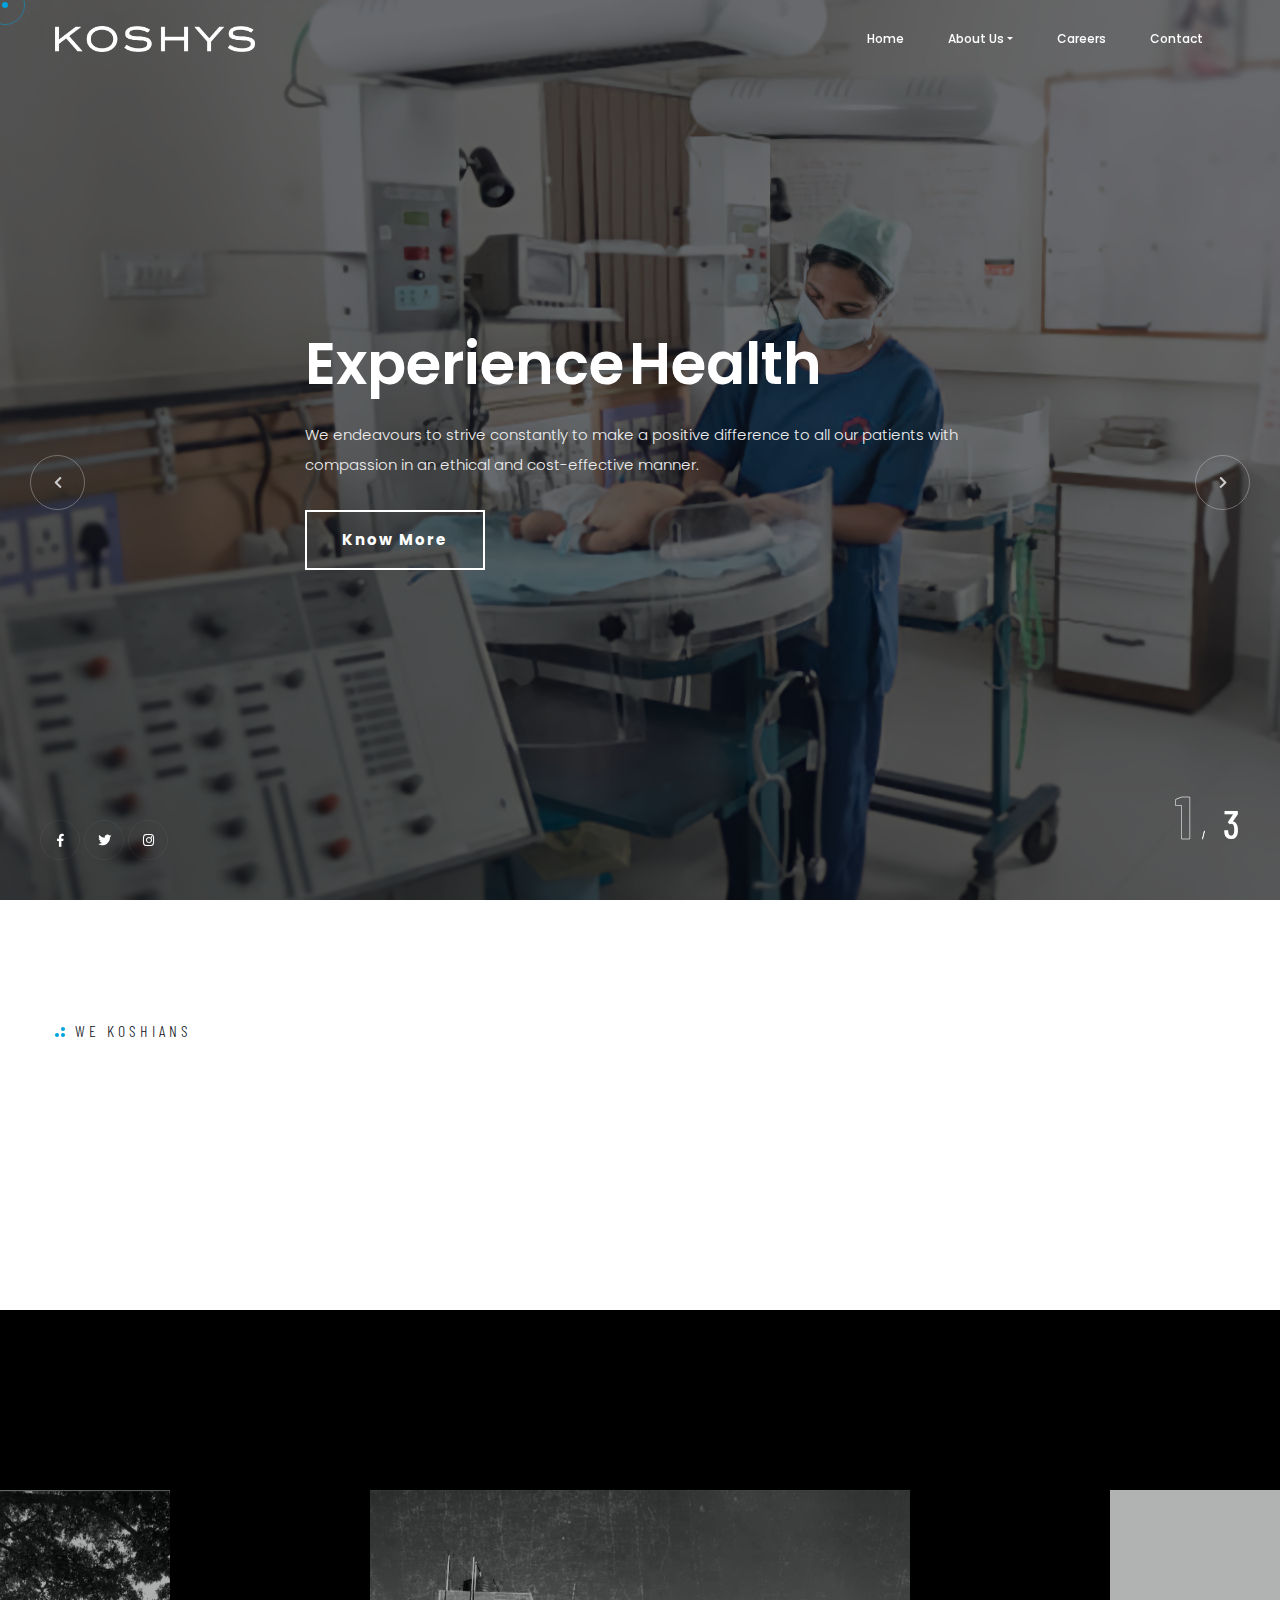
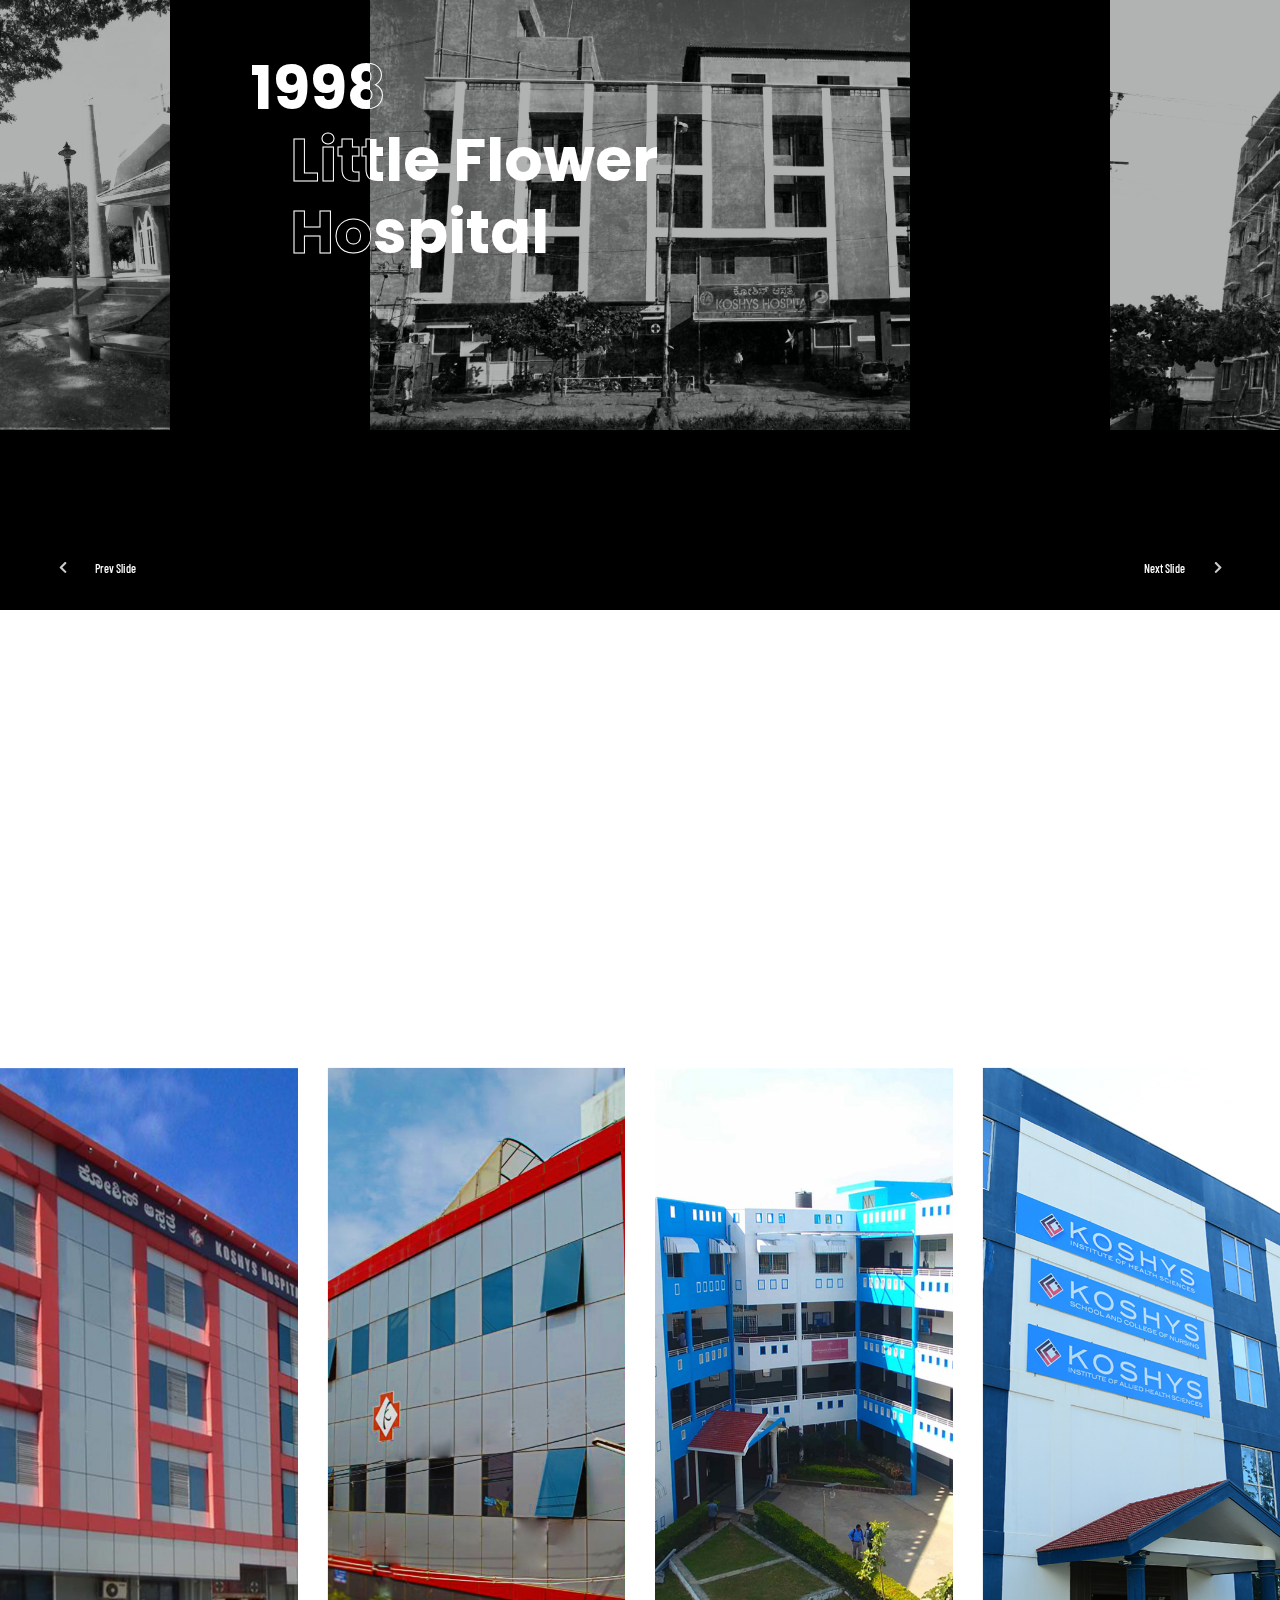
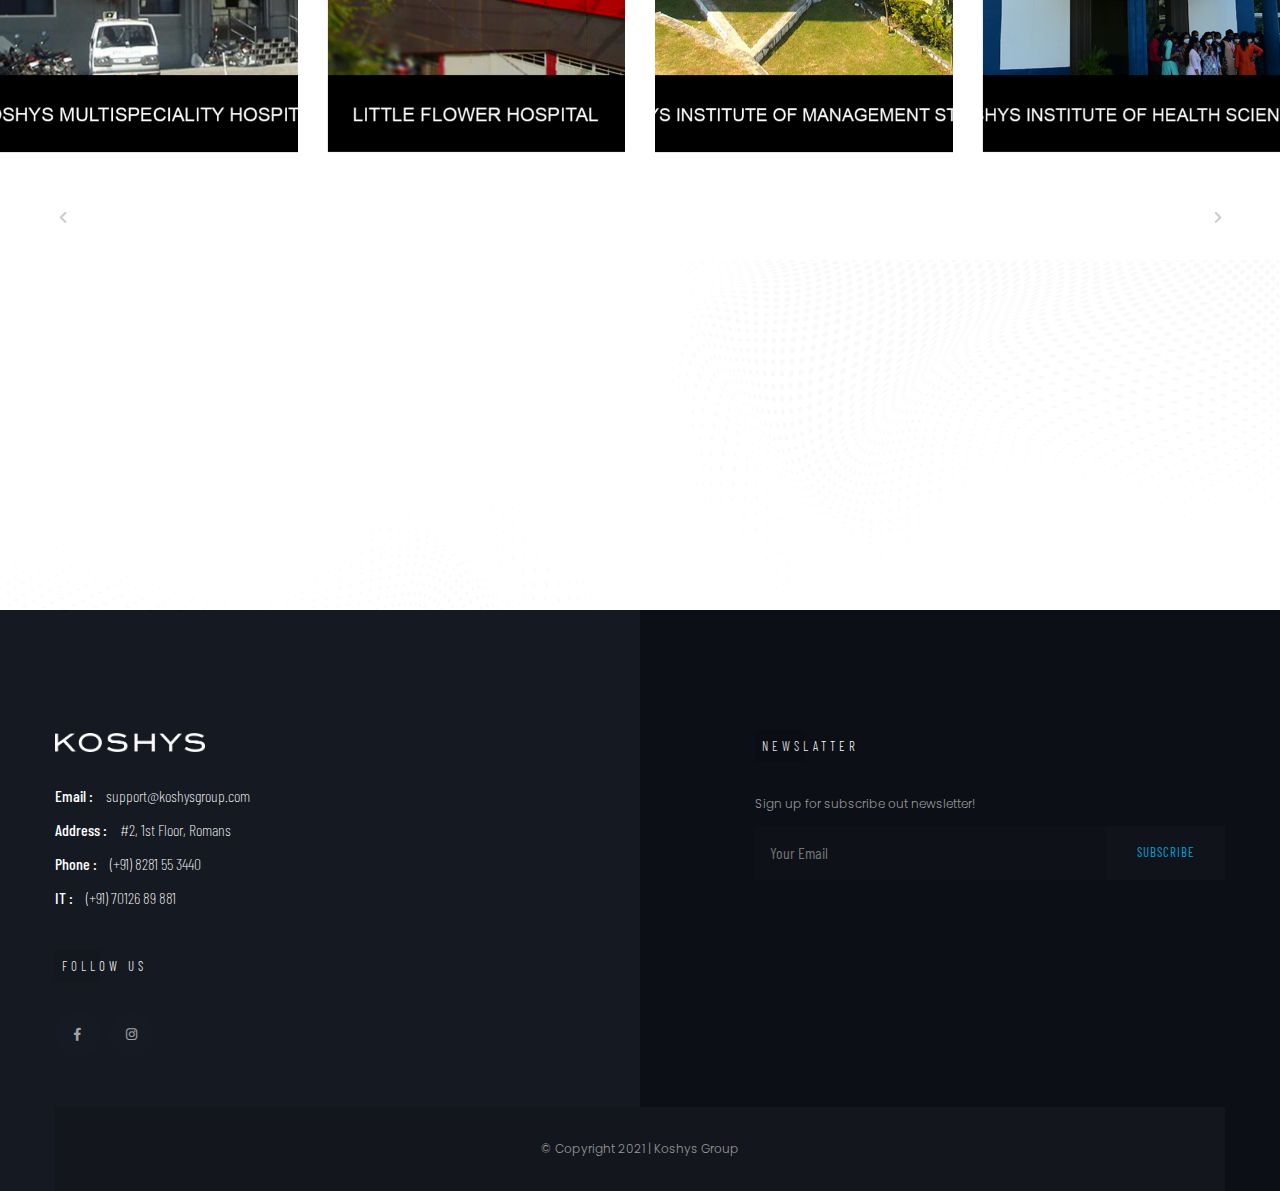
==== index.html @ 7d9fb2d0 "Kg" ====
<!DOCTYPE html>
<html lang="en">
<head>

    <!-- Metas -->
    <meta charset="utf-8">
    <meta http-equiv="X-UA-Compatible" content="IE=edge" />
    <meta name="viewport" content="width=device-width, initial-scale=1, maximum-scale=1" />
    <meta name="keywords" content="" />
    <meta name="description" content="Koshys Group" />
    <meta name="Favas" content="" />

    <!-- Title  -->
    <title>Koshys Group</title>

    <!-- Favicon -->
    <link rel="shortcut icon" href="img/favicon.ico" />

    <!-- Google Fonts -->
    <link href="https://fonts.googleapis.com/css?family=Poppins:100,200,300,400,500,600,700,800,900&amp;display=swap"
        rel="stylesheet">
    <link href="https://fonts.googleapis.com/css2?family=Barlow:wght@100;200;300;400;500;600;700;800;900&amp;display=swap"
        rel="stylesheet">
    <link href="https://fonts.googleapis.com/css?family=Playfair+Display:400,500,600,700,800,900&amp;display=swap"
        rel="stylesheet">
    <link href="https://fonts.googleapis.com/css2?family=Comfortaa:wght@300;400;500;600;700&amp;display=swap"
        rel="stylesheet">
    <link href="https://fonts.googleapis.com/css2?family=Barlow+Condensed:wght@200;300;400;500;600;700&amp;display=swap"
        rel="stylesheet">

    <!-- Plugins -->
    <link rel="stylesheet" href="css/plugins.css" />

    <!-- Core Style Css -->
    <link rel="stylesheet" href="css/style.css" />

    <!-- animation -->
    <link rel="stylesheet" href="css/animate.css" />

</head>

<body>


    <!-- ==================== Start progress-scroll-button ==================== -->

    <div class="progress-wrap cursor-pointer">
        <svg class="progress-circle svg-content" width="100%" height="100%" viewBox="-1 -1 102 102">
            <path d="M50,1 a49,49 0 0,1 0,98 a49,49 0 0,1 0,-98" />
        </svg>
    </div>

    <!-- ==================== End progress-scroll-button ==================== -->



    <!-- ==================== Start cursor ==================== -->

    <div class="mouse-cursor cursor-outer"></div>
    <div class="mouse-cursor cursor-inner"></div>

    <!-- ==================== End cursor ==================== -->



    <!-- ==================== Start Navbar ==================== -->

    <nav class="navbar change navbar-expand-lg">
        <div class="container">

            <!-- Logo -->
            <a class="logo" href="#">
                <img src="img/logo-light.png" alt="logo">
            </a>

            <button class="navbar-toggler" type="button" data-toggle="collapse" data-target="#navbarSupportedContent"
                aria-controls="navbarSupportedContent" aria-expanded="false" aria-label="Toggle navigation">
                <span class="icon-bar"><i class="fas fa-bars"></i></span>
            </button>

            <!-- navbar links -->
            <div class="collapse navbar-collapse" id="navbarSupportedContent">
                <ul class="navbar-nav ml-auto">
                    <li class="nav-item">
                        <a class="nav-link "  href="#" role="button"
                            aria-haspopup="true" aria-expanded="false">Home</a>
                    </li>
                    <li class="nav-item dropdown">
                        <a class="nav-link dropdown-toggle" data-toggle="dropdown" href="#" role="button"
                            aria-haspopup="true" aria-expanded="false">About Us</a>
                        <div class="dropdown-menu">
                            <a class="dropdown-item" href="showcase.html">Gallery</a>
                        </div>
                    </li>
                    <li class="nav-item">
                        <a class="nav-link" href="about.html">Careers</a>
                    </li>
                    <li class="nav-item">
                        <a class="nav-link" href="contact.html">Contact</a>
                    </li>
                </ul>
            </div>
        </div>
    </nav>

    <!-- ==================== End Navbar ==================== -->



    <!-- ==================== Start Slider ==================== -->

    <header class="slider slider-prlx fixed-slider text-left">
        <div class="swiper-container parallax-slider">
            <div class="swiper-wrapper">
                <div class="swiper-slide">
                    <div class="bg-img valign" data-background="img/slid/01.jpg" data-overlay-dark="6">
                        <div class="container">
                            <div class="row justify-content-center">
                                <div class="col-lg-7 col-md-9">
                                    <div class="caption center">
                                        <h1 data-splitting>Experience Health</h1>
                                        <p>We endeavours to strive constantly to make a positive difference to all our patients with 
                                            compassion in an ethical and cost-effective manner.</p>
                                        <a href="https://www.koshyshospital.com" class="btn-curve btn-lit mt-30">
                                            <span>Know More</span>
                                        </a>
                                    </div>
                                </div>
                            </div>
                        </div>
                    </div>
                </div>
                <div class="swiper-slide">
                    <div class="bg-img valign" data-background="img/slid/03.jpg" data-overlay-dark="6">
                        <div class="container">
                            <div class="row justify-content-center">
                                <div class="col-lg-7 col-md-9">
                                    <div class="caption center">
                                        <h1 data-splitting>Nurturing <br> Health Professionals</h1>
                                        <p>A reputed Health Care Institute providing the best training opportunities in Nursing 
                                            and Allied Health Sciences</p>
                                        <a href="https://www.kgi.edu.in/KIHS" class="btn-curve btn-lit mt-30">
                                            <span>Know More</span>
                                        </a>
                                    </div>
                                </div>
                            </div>
                        </div>
                    </div>
                </div>
                <div class="swiper-slide">
                    <div class="bg-img valign" data-background="img/slid/02.jpg" data-overlay-dark="6">
                        <div class="container">
                            <div class="row justify-content-center">
                                <div class="col-lg-7 col-md-9">
                                    <div class="caption center">
                                        <h1 data-splitting>Creating<br> Responsible Leaders</h1>
                                        <p>An ISO certified and NAAC accredited prestigious institution in management and commerce 
                                            education across South India.</p>
                                        <a href="https://www.kgi.edu.in/KIMS" class="btn-curve btn-lit mt-30">
                                            <span>Know More</span>
                                        </a>
                                    </div>
                                </div>
                            </div>
                        </div>
                    </div>
                </div>
            </div>

            <!-- slider setting -->
            <div class="setone setwo">
                <div class="swiper-button-next swiper-nav-ctrl next-ctrl cursor-pointer">
                    <i class="fas fa-chevron-right"></i>
                </div>
                <div class="swiper-button-prev swiper-nav-ctrl prev-ctrl cursor-pointer">
                    <i class="fas fa-chevron-left"></i>
                </div>
            </div>
            <div class="swiper-pagination top botm custom-font"></div>

            <div class="social-icon">
                <a href="#0"><i class="fab fa-facebook-f"></i></a>
                <a href="#0"><i class="fab fa-twitter"></i></a>
                <a href="#0"><i class="fab fa-instagram"></i></a>
            </div>
        </div>
    </header>

    <!-- ==================== End Slider ==================== -->



    <div class="main-content">


    <!-- ==================== Start blc-sec ==================== -->

    <section class="blc-sec section-padding pb-80">
        <div class="container">
            <div class="row">
                <div class="col-lg-7">
                    <div class="intro md-mb30">
                        <div class="sub-title">
                            <h6>We Koshians</h6>
                            <span></span>
                            <span></span>
                            <span></span>
                        </div>
                        <h2 class="extra-title wow" data-splitting>Building a community by providing best in class<br>
                            education & medical services.
                        </h2>
                    </div>
                </div>
                <div class="col-lg-5 valign">
                    <div class="full-width">
                        <p class="wow txt" data-splitting>We never leave you behind.
                            As
                            we are growing,<br>
                            we will ensure that you will be there with us.
                        </p>
                        <a href="#0" class="simple-btn custom-font mt-20 wow" data-splitting><span>Know More</span></a>
                    </div>
                </div>
            </div>
        </div>
    </section>

    <!-- ==================== End blc-sec ==================== -->


    <!-- ====================== Start Slider Section =========================-->
    <section class="slider showcase-carus" data-carousel="swiper" data-items="2" data-loop="true" data-speed="50"
        data-space="200" data-mousewheel="false" data-center="true" style="background-color:#000;">
        <div id="content-carousel-container-unq-1" class="swiper-container" data-swiper="container">
            <div class="swiper-wrapper">
                <div class="swiper-slide">
                    <div class="bg-img valign" data-background="img/milestone/1.jpg" data-overlay-dark="1">
                        <div class="caption ontop">
                            <div class="o-hidden">
                                <h1>
                                    <a href="miles/#miles">
                                        <div class="stroke">1998</div> <span>Little Flower Hospital</span>
                                    </a>
                                </h1>
                            </div>
                        </div>
                        <div class="copy-cap valign">
                            <div class="cap">
                                <h1>
                                    <a href="miles/#miles">
                                        <div class="stroke">1998</div> <span>Little Flower Hospital</span>
                                    </a>
                                </h1>
                            </div>
                        </div>
                    </div>
                </div>
                <div class="swiper-slide">
                    <div class="bg-img valign" data-background="img/milestone/2.jpg" data-overlay-dark="1">
                        <div class="caption ontop">
                            <div class="o-hidden">
                                <h1>
                                    <a href="miles/#miles">
                                        <div class="stroke">2002</div> <span>Koshys Hospital</span>
                                    </a>
                                </h1>
                            </div>
                        </div>
                        <div class="copy-cap valign">
                            <div class="cap">
                                <h1>
                                    <a href="miles/#miles">
                                        <div class="stroke">2002</div> <span>Koshys Hospital</span>
                                    </a>
                                </h1>
                            </div>
                        </div>
                    </div>
                </div>
                <div class="swiper-slide">
                    <div class="bg-img valign" data-background="img/milestone/3.jpg" data-overlay-dark="1">
                        <div class="caption ontop">
                            <div class="o-hidden">
                                <h1>
                                    <a href="miles/#miles">
                                        <div class="stroke">year</div> <span>Koshys Institute of Management Studies</span>
                                    </a>
                                </h1>
                            </div>
                        </div>
                        <div class="copy-cap valign">
                            <div class="cap">
                                <h1>
                                    <a href="miles/#miles">
                                        <div class="stroke">year</div> <span>Koshys Institute of Management Studies</span>
                                    </a>
                                </h1>
                            </div>
                        </div>
                    </div>
                </div>
                <div class="swiper-slide">
                    <div class="bg-img valign" data-background="img/milestone/4.jpg" data-overlay-dark="1">
                        <div class="caption ontop">
                            <div class="o-hidden">
                                <h1>
                                    <a href="miles/#miles">
                                        <div class="stroke">2003</div> <span>Koshys Institute of Health Sciences</span>
                                    </a>
                                </h1>
                            </div>
                        </div>
                        <div class="copy-cap valign">
                            <div class="cap">
                                <h1>
                                    <a href="miles/#miles">
                                        <div class="stroke">2003</div> <span>Koshys Institute of Health Sciences</span>
                                    </a>
                                </h1>
                            </div>
                        </div>
                    </div>
                </div>
            </div>

            <!-- slider setting -->
            <div class="txt-botm">
                <div class="swiper-button-next swiper-nav-ctrl cursor-pointer">
                    <div>
                        <span class=" custom-font">Next Slide</span>
                    </div>
                    <div><i class="fas fa-chevron-right"></i></div>
                </div>
                <div class="swiper-button-prev swiper-nav-ctrl cursor-pointer">
                    <div><i class="fas fa-chevron-left"></i></div>
                    <div>
                        <span class=" custom-font">Prev Slide</span>
                    </div>
                </div>
            </div>
        </div>
    </section>
    <!-- ====================== End Slider Section =========================-->


    <!-- ====================== Start Parallax Section =========================-->

    <section class="bg-parallax call-action section-padding">
        <div class="container">
            <div class="row">
                <div class="col-md-8 col-lg-9">
                    <div class="content sm-mb10">
                        <h6 class="wow" data-splitting>Get to Know About</h6>
                        <h2 class="wow custom-font" data-splitting>Our <b>Ventures</b></h2>
                    </div>
                </div>
            </div>
        </div>
    </section>

    <!-- ====================== End Parallax Section =========================-->

        <!-- ==================== Start works ==================== -->
        <section class="slider showcase-grid" data-carousel="swiper" data-items="4" data-loop="true" data-space="30" data-speed="500"
        data-mousewheel="false">
        <div id="content-carousel-container-unq-2" class="swiper-container" data-swiper="container">
            <div class="swiper-wrapper">
                <a href="miles/#miles" class="swiper-slide">
                    <div class="bg-img" data-background="img/ventures/KOSHYSHOSPITAL.jpeg" data-tooltip-tit="Koshys"
                        data-tooltip-sub="Multispeciality Hospital"></div>
                </a>
                <a href="miles/#miles" class="swiper-slide">
                    <div class="bg-img" data-background="img/ventures/LITTLEFLOWERHOSPITAL.jpeg" data-tooltip-tit="Little Flower Hospital"></div>
                </a>
                <a href="miles/#miles" class="swiper-slide">
                    <div class="bg-img" data-background="img/ventures/KIMS.jpg" data-tooltip-tit="Koshys"
                        data-tooltip-sub="Institute of Management Studies"></div>
                </a>
                <a href="miles/#miles" class="swiper-slide">
                    <div class="bg-img" data-background="img/ventures/KIHS.jpg" data-tooltip-tit="Koshys"
                        data-tooltip-sub="Institute of Health Sciences"></div>
                </a>
                <a href="miles/#miles" class="swiper-slide">
                    <div class="bg-img" data-background="img/ventures/KAMS.jpg" data-tooltip-tit="Koshys"
                        data-tooltip-sub="Animation & Media School"></div>
                </a>
            </div>

        </div>
        <!-- slider setting -->
        <div class="txt-botm">
            <div id="next" class="swiper-button-next swiper-nav-ctrl cursor-pointer">
                <div>
                    <span class=" custom-font">Next Slide</span>
                </div>
                <div><i class="fas fa-chevron-right"></i></div>
            </div>
            <div id="prev" class="swiper-button-prev swiper-nav-ctrl cursor-pointer">
                <div><i class="fas fa-chevron-left"></i></div>
                <div>
                    <span class=" custom-font">Prev Slide</span>
                </div>
            </div>
        </div>

    </section>
        <!-- ==================== End works ==================== -->


        <!-- ==================== Start call-to-action ==================== -->

        <section class="call-action section-padding bg-img" data-background="img/pattern.png">
            <div class="container">
                <div class="row">
                    <div class="col-md-8 col-lg-9">
                        <div class="content sm-mb30">
                            <h6 class="wow" data-splitting>Let’s Talk</h6>
                            <h2 class="wow custom-font" data-splitting>Get in touch <b>with us</b>.</h2>
                        </div>
                    </div>

                    <div class="col-md-4 col-lg-3 valign">
                        <a href="contact.html" class="btn-curve btn-blc wow fadeInUp" data-wow-delay=".5s"><span>Contact Us</span></a>
                    </div>

                </div>
            </div>
        </section>

        <!-- ==================== End call-to-action ==================== -->



        <!-- ==================== Start Footer ==================== -->

        <footer class="footer-half sub-bg section-padding pb-0">
            <div class="container">
                <div class="row">
                    <div class="col-lg-5">
                        <div class="cont">
                            <div class="logo">
                                <a href="#0">
                                    <img src="img/logo-light.png" alt="">
                                </a>
                            </div>
                            <div class="con-info custom-font">
                                <ul>
                                    <li><span>Email : </span> support@koshysgroup.com</li>
                                    <li><span>Address : </span> #2, 1st Floor, Romans
                                    </li>
                                    <li><span>Phone : </span> (+91) 8281 55 3440</li>
                                    <li><span>IT : </span> (+91) 70126 89 881</li>
                                </ul>
                            </div>
                            <div class="social-icon">
                                <h6 class="custom-font stit simple-btn">Follow Us</h6>
                                <div class="social">
                                    <a href="#0" class="icon">
                                        <i class="fab fa-facebook-f"></i>
                                    </a>
                                    <a href="#0" class="icon">
                                        <i class="fab fa-instagram"></i>
                                    </a>             
                                </div>
                            </div>
                        </div>
                    </div>
                    <div class="col-lg-5 offset-lg-2">
                        <div class="subscribe mb-50">
                            <h6 class="custom-font stit simple-btn">Newslatter</h6>
                            <p>Sign up for subscribe out newsletter!</p>
                            <form>
                                <div class="form-group custom-font">
                                    <input type="email" name="subscribe" placeholder="Your Email">
                                    <button class="cursor-pointer">Subscribe</button>
                                </div>
                            </form>
                        </div>
                        <div class="insta">
                            
                        </div>
                    </div>
                </div>
                <div class="copyrights text-center">
                    <p>© Copyright 2021 | Koshys Group</p>
                </div>
            </div>
        </footer>

        <!-- ==================== End Footer ==================== -->


    </div>



    <!-- jQuery -->
    <script src="js/jquery-3.0.0.min.js"></script>
    <script src="js/jquery-migrate-3.0.0.min.js"></script>

    <!-- plugins -->
    <script src="js/plugins.js"></script>

    <!-- page scroll -->
    <script type="text/javascript" src="js/page-scroll.js"></script>
    <script type="text/javascript" src="js/smooth-scroll.js"></script>

    <!-- custom scripts -->
    <script src="js/scripts.js"></script>

</body>

</html>
---- css/plugins.css ----
/*-----------------------------------------------------------------------------------

	Theme Name: avo
	Theme URI: http://
	Description: 
	Author: Favas
	Version: 1.0

-----------------------------------------------------------------------------------*/

/* ----------------------------------------------------------------
			[ All Css Plugins & Helper Classes File ]
-----------------------------------------------------------------*/

/* == bootstrap == */
@import url("plugins/bootstrap.min.css");

/* == animate css == */
@import url("plugins/animate.css");

/* == ionicons icon font == */
@import url("plugins/ionicons.min.css");

/* == pe-icon-7-stroke == */
@import url("plugins/pe-icon-7-stroke.css");

/* == fontawesome icon font == */
@import url("plugins/fontawesome-all.min.css");

/* == justifiedGallery.min == */
@import url("plugins/justifiedGallery.min.css");

/* == YouTubePopUp == */
@import url("plugins/YouTubePopUp.css");

/* == slick carousel == */
@import url("plugins/slick.css");
@import url("plugins/slick-theme.css");

/* == swiper.min font == */
@import url("plugins/swiper.min.css");
---- css/style.css ----
/*-----------------------------------------------------------------------------------

    Theme Name: Heyyo
    Author: Mohammed Favas
    Version: 1.0

-----------------------------------------------------------------------------------*/
/* ----------------------------------------------------------------

== Table Of Content

    |--- BASE

        |- typography
        |- helper classes

    |--- SHORTCODES

        |- extra
        |- overlay
        |- section-heading
        |- buttons
        |- navbar
        |- sliders
        |- intro
        |- feature-box
        |- clients
        |- counter
        |- portfolio
        |- process
        |- progress-bar
        |- tabs
        |- team
        |- testimonials
        |- blog
        |- contact-form
        |- footers

    |--- BASE

        |- responsive
	


---------------------------------------------------------------- */
/* ====================== [ Start Typography  ] ====================== */
* {
  margin: 0;
  padding: 0;
  -webkit-box-sizing: border-box;
  box-sizing: border-box;
  outline: none;
  list-style: none; }

body {
  color: #0c0f16;
  line-height: 1.5;
  font-weight: 400;
  overflow-x: hidden !important;
  font-family: 'Poppins', sans-serif; }
  body.bd-dark {
    color: #fff;
    background: #0c0f16; }

img {
  width: 100%;
  height: auto; }

span, a, a:hover {
  display: inline-block;
  color: inherit; }

h1 {
  font-size: 55px; }

h2 {
  font-size: 40px; }

h3 {
  font-size: 35px; }

h4 {
  font-size: 30px; }

h5 {
  font-size: 25px; }

h6 {
  font-size: 18px; }

h1, h2, h3, h4, h5, h6 {
  margin: 0;
  line-height: 1.4;
  font-weight: 600; }

p {
  color: #777;
  font-size: 15px;
  font-weight: 300;
  line-height: 2;
  margin: 0; }

a, span {
  display: inline-block; }
  a:hover, span:hover {
    text-decoration: none; }

.container {
  max-width: 1200px; }

.custom-font {
  font-family: 'Barlow Condensed', sans-serif; }

/* ====================== [ End Typography  ] ====================== */
/* ====================== [ Start Helper Classes  ] ====================== */
.o-hidden {
  overflow: hidden; }

.position-re {
  position: relative; }

.ontop {
  position: relative;
  z-index: 7; }

.full-over {
  position: absolute !important;
  top: 0;
  left: 0;
  height: 100%;
  width: 100%; }

.full-width {
  width: 100% !important; }

.main-color {
  color: #00a3dd !important; }

.bg-gray {
  background-color: #f8f4f3; }
  .bg-gray .primery-shadow {
    -webkit-box-shadow: 0px 4px 30px -4px rgba(0, 0, 0, 0.2);
    box-shadow: 0px 4px 30px -4px rgba(0, 0, 0, 0.2); }

.bg-dark {
  background-color: #141414 !important; }
  .bg-dark .primery-shadow {
    -webkit-box-shadow: 0px 4px 40px -4px rgba(255, 255, 255, 0.2);
    box-shadow: 0px 4px 40px -4px rgba(255, 255, 255, 0.2); }

.bg-color {
  background-color: #00a3dd !important; }
  .bg-color .primery-shadow {
    -webkit-box-shadow: 0px 4px 40px -4px rgba(255, 255, 255, 0.2);
    box-shadow: 0px 4px 40px -4px rgba(255, 255, 255, 0.2); }

.sub-bg {
  background: #f7f7f7 !important; }

.bg-img {
  background-size: cover;
  background-repeat: no-repeat; }

.bg-center {
  background-position: center center; }

.bg-fixed {
  background-attachment: fixed; }

.bg-repeat {
  background-size: auto;
  background-repeat: repeat; }

.section-padding {
  padding: 120px 40px; }

.section-ptb {
  padding: 80px 0; }

.cmd-padding {
  padding: 0 10px; }

.csm-padding {
  padding: 0 5px; }

.head-pt {
  padding: 80px 0 0; }

.head-pb {
  padding: 0 0 80px; }

.rounded {
  border-radius: 5px; }

.circle {
  border-radius: 50%; }

.unlist {
  list-style: none; }

.undecro:hover {
  text-decoration: none; }

.inline {
  display: inline-block; }

.valign {
  display: -webkit-box;
  display: -ms-flexbox;
  display: flex;
  -webkit-box-align: center;
  -ms-flex-align: center;
  align-items: center; }

.primery-shadow {
  -webkit-box-shadow: 0px 8px 30px -4px rgba(0, 0, 0, 0.1);
  box-shadow: 0px 8px 30px -4px rgba(0, 0, 0, 0.1); }

.padding5 {
  padding-right: 5%;
  padding-left: 5%; }

/*-------------------------------------------------------
					 text color
-------------------------------------------------------*/
.text-white {
  color: #FFF; }

.text-black {
  color: #000; }

.text-extra-light-gray {
  color: #b7b7b7; }

/*-------------------------------------------------------
					font-weight
-------------------------------------------------------*/
.fw-100 {
  font-weight: 100 !important; }

.fw-200 {
  font-weight: 200 !important; }

.fw-300 {
  font-weight: 300 !important; }

.fw-400 {
  font-weight: 400 !important; }

.fw-500 {
  font-weight: 500 !important; }

.fw-600 {
  font-weight: 600 !important; }

.fw-700 {
  font-weight: 700 !important; }

.fw-800 {
  font-weight: 800 !important; }

.fw-900 {
  font-weight: 900 !important; }

/*-------------------------------------------------------
					 font-size
-------------------------------------------------------*/
.fz-10 {
  font-size: 10px !important; }

.fz-12 {
  font-size: 12px !important; }

.fz-14 {
  font-size: 14px !important; }

.fz-15 {
  font-size: 15px !important; }

.fz-16 {
  font-size: 16px !important; }

.fz-18 {
  font-size: 18px !important; }

.fz-20 {
  font-size: 20px !important; }

.fz-22 {
  font-size: 22px !important; }

.fz-25 {
  font-size: 25px !important; }

.fz-30 {
  font-size: 30px !important; }

.fz-40 {
  font-size: 40px !important; }

.fz-50 {
  font-size: 50px !important; }

/*-------------------------------------------------------
					line-height
-------------------------------------------------------*/
.line-height-10 {
  line-height: 10px; }

.line-height-13 {
  line-height: 13px; }

.line-height-18 {
  line-height: 18px; }

.line-height-20 {
  line-height: 20px; }

.line-height-24 {
  line-height: 24px; }

.line-height-22 {
  line-height: 22px; }

.line-height-26 {
  line-height: 26px; }

.line-height-28 {
  line-height: 28px; }

.line-height-30 {
  line-height: 30px; }

.line-height-35 {
  line-height: 35px; }

.line-height-40 {
  line-height: 40px; }

.line-height-45 {
  line-height: 45px; }

.line-height-50 {
  line-height: 50px; }

.line-height-55 {
  line-height: 55px; }

.line-height-60 {
  line-height: 60px; }

.line-height-65 {
  line-height: 65px; }

.line-height-70 {
  line-height: 70px; }

.line-height-75 {
  line-height: 75px; }

.line-height-80 {
  line-height: 80px; }

.line-height-85 {
  line-height: 85px; }

.line-height-90 {
  line-height: 90px; }

.line-height-95 {
  line-height: 95px; }

.line-height-100 {
  line-height: 100px; }

.line-height-110 {
  line-height: 110px; }

.line-height-120 {
  line-height: 120px; }

/*-------------------------------------------------------
					text-transform
-------------------------------------------------------*/
.text-u {
  text-transform: uppercase !important; }

.text-l {
  text-transform: lowercase !important; }

.text-c {
  text-transform: capitalize !important; }

.text-non {
  text-transform: none !important; }

.text-i {
  font-style: italic; }

/*-------------------------------------------------------
					 letter-spacing
-------------------------------------------------------*/
.ls0 {
  letter-spacing: 0px !important; }

.ls1 {
  letter-spacing: 1px !important; }

.ls2 {
  letter-spacing: 2px !important; }

.ls3 {
  letter-spacing: 3px !important; }

.ls4 {
  letter-spacing: 4px !important; }

.ls5 {
  letter-spacing: 5px !important; }

.ls10 {
  letter-spacing: 10px !important; }

/*-------------------------------------------------------
			 margin-top  (0/100) +5
-------------------------------------------------------*/
.mt-0 {
  margin-top: 0 !important; }

.mt-5 {
  margin-top: 5px !important; }

.mt-10 {
  margin-top: 10px !important; }

.mt-15 {
  margin-top: 15px !important; }

.mt-20 {
  margin-top: 20px !important; }

.mt-25 {
  margin-top: 25px !important; }

.mt-30 {
  margin-top: 30px !important; }

.mt-35 {
  margin-top: 35px !important; }

.mt-40 {
  margin-top: 40px !important; }

.mt-45 {
  margin-top: 45px !important; }

.mt-50 {
  margin-top: 50px !important; }

.mt-55 {
  margin-top: 55px !important; }

.mt-60 {
  margin-top: 60px !important; }

.mt-62 {
  margin-top: 62px !important; }

.mt-65 {
  margin-top: 65px !important; }

.mt-70 {
  margin-top: 70px !important; }

.mt-75 {
  margin-top: 75px !important; }

.mt-80 {
  margin-top: 80px !important; }

.mt-85 {
  margin-top: 85px !important; }

.mt-90 {
  margin-top: 90px !important; }

.mt-95 {
  margin-top: 95px !important; }

.mt-100 {
  margin-top: 100px !important; }

/*-------------------------------------------------------
			 margin-bottom  (0/100) +5
-------------------------------------------------------*/
.mb-0 {
  margin-bottom: 0 !important; }

.mb-5 {
  margin-bottom: 5px !important; }

.mb-10 {
  margin-bottom: 10px !important; }

.mb-15 {
  margin-bottom: 15px !important; }

.mb-20 {
  margin-bottom: 20px !important; }

.mb-25 {
  margin-bottom: 25px !important; }

.mb-30 {
  margin-bottom: 30px !important; }

.mb-35 {
  margin-bottom: 35px !important; }

.mb-40 {
  margin-bottom: 40px !important; }

.mb-45 {
  margin-bottom: 45px !important; }

.mb-50 {
  margin-bottom: 50px !important; }

.mb-55 {
  margin-bottom: 55px !important; }

.mb-60 {
  margin-bottom: 60px !important; }

.mb-62 {
  margin-bottom: 62px !important; }

.mb-65 {
  margin-bottom: 65px !important; }

.mb-70 {
  margin-bottom: 70px !important; }

.mb-75 {
  margin-bottom: 75px !important; }

.mb-80 {
  margin-bottom: 80px !important; }

.mb-85 {
  margin-bottom: 85px !important; }

.mb-90 {
  margin-bottom: 90px !important; }

.mb-95 {
  margin-bottom: 95px !important; }

.mb-100 {
  margin-bottom: 100px !important; }

/*-------------------------------------------------------
			padding-top  (0/100) +5
-------------------------------------------------------*/
.pt-0 {
  padding-top: 0 !important; }

.pt-5 {
  padding-top: 5px !important; }

.pt-10 {
  padding-top: 10px !important; }

.pt-15 {
  padding-top: 15px !important; }

.pt-20 {
  padding-top: 20px !important; }

.pt-25 {
  padding-top: 25px !important; }

.pt-30 {
  padding-top: 30px !important; }

.pt-35 {
  padding-top: 35px !important; }

.pt-40 {
  padding-top: 40px !important; }

.pt-45 {
  padding-top: 45px !important; }

.pt-50 {
  padding-top: 50px !important; }

.pt-55 {
  padding-top: 55px !important; }

.pt-60 {
  padding-top: 60px !important; }

.pt-65 {
  padding-top: 65px !important; }

.pt-70 {
  padding-top: 70px !important; }

.pt-75 {
  padding-top: 75px !important; }

.pt-80 {
  padding-top: 80px !important; }

.pt-85 {
  padding-top: 85px !important; }

.pt-90 {
  padding-top: 90px !important; }

.pt-95 {
  padding-top: 95px !important; }

.pt-100 {
  padding-top: 100px !important; }

/*-------------------------------------------------------
		 padding-bottom  (0/100) +5
-------------------------------------------------------*/
.pb-0 {
  padding-bottom: 0 !important; }

.pb-5 {
  padding-bottom: 5px !important; }

.pb-10 {
  padding-bottom: 10px !important; }

.pb-15 {
  padding-bottom: 15px !important; }

.pb-20 {
  padding-bottom: 20px !important; }

.pb-25 {
  padding-bottom: 25px !important; }

.pb-30 {
  padding-bottom: 30px !important; }

.pb-35 {
  padding-bottom: 35px !important; }

.pb-40 {
  padding-bottom: 40px !important; }

.pb-45 {
  padding-bottom: 45px !important; }

.pb-50 {
  padding-bottom: 50px !important; }

.pb-55 {
  padding-bottom: 55px !important; }

.pb-60 {
  padding-bottom: 60px !important; }

.pb-65 {
  padding-bottom: 65px !important; }

.pb-70 {
  padding-bottom: 70px !important; }

.pb-75 {
  padding-bottom: 75px !important; }

.pb-80 {
  padding-bottom: 80px !important; }

.pb-85 {
  padding-bottom: 85px !important; }

.pb-90 {
  padding-bottom: 90px !important; }

.pb-95 {
  padding-bottom: 95px !important; }

.pb-100 {
  padding-bottom: 100px !important; }

.no-padding {
  padding: 0 !important; }

/* ====================== [ End Helper Classes  ] ====================== */
/* ====================== [ Start Preloader ] ====================== */
.pace {
  pointer-events: none;
  -webkit-user-select: none;
  -moz-user-select: none;
  -ms-user-select: none;
  user-select: none;
  z-index: 99999999999999;
  position: fixed;
  margin: auto;
  top: 0;
  left: 0;
  right: 0;
  bottom: 0;
  width: 400px;
  border: 0px;
  height: 1px;
  overflow: hidden;
  background: rgba(255, 255, 255, 0.05);
  -webkit-transition: all 1s;
  -o-transition: all 1s;
  transition: all 1s; }
  .pace .pace-progress {
    -webkit-transform: translate3d(0, 0, 0);
    transform: translate3d(0, 0, 0);
    max-width: 300px;
    position: fixed;
    z-index: 99999999999999;
    display: block;
    position: absolute;
    top: 0;
    right: 100%;
    height: 100%;
    width: 100%;
    background: #00a3dd; }

.pace.pace-inactive {
  width: 100vw;
  opacity: 0; }
  .pace.pace-inactive .pace-progress {
    max-width: 100vw; }

/* ====================== [ Start Text Animation & Images ] ====================== */
.splitting.animated .char {
  -webkit-animation: fadeInUp 0.4s cubic-bezier(0.3, 0, 0.7, 1) both;
  animation: fadeInUp 0.4s cubic-bezier(0.3, 0, 0.7, 1) both;
  -webkit-animation-delay: calc(30ms * var(--char-index));
  animation-delay: calc(30ms * var(--char-index)); }

.splitting .whitespace {
  width: 5px; }

@-webkit-keyframes fadeInUp {
  0% {
    opacity: 0;
    -webkit-transform: translateY(20px);
    transform: translateY(20px); }
  100% {
    opacity: 1;
    -webkit-transform: translateY(0);
    transform: translateY(0); } }

@keyframes fadeInUp {
  0% {
    opacity: 0;
    -webkit-transform: translateY(20px);
    transform: translateY(20px); }
  100% {
    opacity: 1;
    -webkit-transform: translateY(0);
    transform: translateY(0); } }

.splitting.txt.animated .char {
  -webkit-animation: fadeIn 0.3s cubic-bezier(0.3, 0, 0.7, 1) both;
  animation: fadeIn 0.3s cubic-bezier(0.3, 0, 0.7, 1) both;
  -webkit-animation-delay: calc(10ms * var(--char-index));
  animation-delay: calc(10ms * var(--char-index)); }

.splitting.txt .whitespace {
  width: 5px; }

@-webkit-keyframes fadeIn {
  0% {
    opacity: 0; }
  100% {
    opacity: 1; } }

@keyframes fadeIn {
  0% {
    opacity: 0; }
  100% {
    opacity: 1; } }

.imago {
  -webkit-clip-path: polygon(0 0, 100% 0, 100% 0, 0 0);
  clip-path: polygon(0 0, 100% 0, 100% 0, 0 0);
  -webkit-transition: all .8s;
  -o-transition: all .8s;
  transition: all .8s;
  -webkit-transition-delay: .3s;
  -o-transition-delay: .3s;
  transition-delay: .3s; }
  .imago.animated {
    -webkit-clip-path: polygon(0 0, 100% 0, 100% 100%, 0 100%);
    clip-path: polygon(0 0, 100% 0, 100% 100%, 0 100%); }

/* ====================== [ End Text Animation & Images ] ====================== */
/* ====================== [ Start Cursor Style ] ====================== */
body {
  cursor: none; }

.mouse-cursor {
  position: fixed;
  left: 0;
  top: 0;
  pointer-events: none;
  border-radius: 50%;
  -webkit-transform: translateZ(0);
  transform: translateZ(0);
  visibility: hidden; }

.cursor-inner {
  margin-left: 2px;
  margin-top: 2px;
  width: 6px;
  height: 6px;
  z-index: 10000001;
  background-color: #00a3dd;
  -webkit-transition: width .3s ease-in-out,
 height .3s ease-in-out,
 margin .3s ease-in-out,
 opacity .3s ease-in-out;
  -o-transition: width .3s ease-in-out,
 height .3s ease-in-out,
 margin .3s ease-in-out,
 opacity .3s ease-in-out;
  transition: width .3s ease-in-out,
 height .3s ease-in-out,
 margin .3s ease-in-out,
 opacity .3s ease-in-out; }

.cursor-inner.cursor-hover {
  margin-left: -40px;
  margin-top: -40px;
  width: 80px;
  height: 80px;
  background-color: #00a3dd;
  opacity: .3; }

.cursor-outer {
  margin-left: -15px;
  margin-top: -15px;
  width: 40px;
  height: 40px;
  border: 1px solid #00a3dd;
  -webkit-box-sizing: border-box;
  box-sizing: border-box;
  z-index: 10000000;
  opacity: .5;
  -webkit-transition: all .08s ease-out;
  -o-transition: all .08s ease-out;
  transition: all .08s ease-out; }
  .cursor-outer.cursor-hover {
    opacity: 0; }

/* ====================== [ End Cursor Style ] ====================== */
/* ====================== [ Start progress-wrap ] ====================== */
.progress-wrap {
  position: fixed;
  bottom: 30px;
  right: 30px;
  height: 44px;
  width: 44px;
  cursor: pointer;
  display: block;
  border-radius: 50px;
  z-index: 100;
  opacity: 0;
  visibility: hidden;
  -webkit-transform: translateY(20px);
  -ms-transform: translateY(20px);
  transform: translateY(20px);
  -webkit-transition: all 400ms linear;
  -o-transition: all 400ms linear;
  transition: all 400ms linear; }

.progress-wrap.active-progress {
  opacity: 0;
  visibility: visible;
  -webkit-transform: translateY(0);
  -ms-transform: translateY(0);
  transform: translateY(0); }

.progress-wrap::after {
  position: absolute;
  font-family: 'Font Awesome 5 Free';
  content: '\f077';
  text-align: center;
  line-height: 44px;
  font-size: 13px;
  font-weight: 900;
  color: #00a3dd;
  left: 0;
  top: 0;
  height: 44px;
  width: 44px;
  cursor: pointer;
  display: block;
  z-index: 0;
  -webkit-transition: all 400ms linear;
  -o-transition: all 400ms linear;
  transition: all 400ms linear; }

.progress-wrap svg path {
  fill: none; }

.progress-wrap svg.progress-circle path {
  stroke: #00a3dd;
  stroke-width: 4;
  -webkit-box-sizing: border-box;
  box-sizing: border-box;
  -webkit-transition: all 400ms linear;
  -o-transition: all 400ms linear;
  transition: all 400ms linear; }

/* ====================== [ End progress-wrap ] ====================== */
/* ====================== [ Start Overlay ] ====================== */
[data-overlay-dark],
[data-overlay-light] {
  position: relative; }

[data-overlay-dark] .container,
[data-overlay-light] .container {
  position: relative;
  z-index: 2; }

[data-overlay-dark]:before,
[data-overlay-light]:before {
  content: '';
  position: absolute;
  width: 100%;
  height: 100%;
  top: 0;
  left: 0;
  z-index: 1; }

[data-overlay-dark]:before {
  background: #02050b; }

[data-overlay-light]:before {
  background: #fff; }

[data-overlay-dark] h1,
[data-overlay-dark] h2,
[data-overlay-dark] h3,
[data-overlay-dark] h4,
[data-overlay-dark] h5,
[data-overlay-dark] h6,
[data-overlay-dark] span,
.bg-dark h1,
.bg-dark h2,
.bg-dark h3,
.bg-dark h4,
.bg-dark h5,
.bg-dark h6,
.bg-dark span,
.bg-color h1,
.bg-color h2,
.bg-color h3,
.bg-color h4,
.bg-color h5,
.bg-color h6,
.bg-color span {
  color: #fff; }

[data-overlay-dark] p,
.bg-dark p,
.bg-color p {
  color: #dad6d6; }

[data-overlay-dark="0"]:before,
[data-overlay-light="0"]:before {
  opacity: 0; }

[data-overlay-dark="1"]:before,
[data-overlay-light="1"]:before {
  opacity: .1; }

[data-overlay-dark="2"]:before,
[data-overlay-light="2"]:before {
  opacity: .2; }

[data-overlay-dark="3"]:before,
[data-overlay-light="3"]:before {
  opacity: .3; }

[data-overlay-dark="4"]:before,
[data-overlay-light="4"]:before {
  opacity: .4; }

[data-overlay-dark="5"]:before,
[data-overlay-light="5"]:before {
  opacity: .5; }

[data-overlay-dark="6"]:before,
[data-overlay-light="6"]:before {
  opacity: .6; }

[data-overlay-dark="7"]:before,
[data-overlay-light="7"]:before {
  opacity: .7; }

[data-overlay-dark="8"]:before,
[data-overlay-light="8"]:before {
  opacity: .8; }

[data-overlay-dark="9"]:before,
[data-overlay-light="9"]:before,
[data-overlay-color="9"]:before {
  opacity: .9; }

[data-overlay-dark="10"]:before,
[data-overlay-light="10"]:before {
  opacity: 1; }

/* ====================== [ End Overlay ] ====================== */
/* ====================== [ Start Heading ] ====================== */
.sec-head {
  position: relative;
  margin: 0 auto 80px; }
  .sec-head h6 {
    color: #00a3dd;
    font-weight: 300;
    font-size: 17px;
    text-transform: uppercase;
    letter-spacing: 14px;
    margin-bottom: 5px; }
  .sec-head h3 {
    font-size: 80px;
    font-weight: 700;
    text-transform: uppercase;
    letter-spacing: 4px;
    text-shadow: 0 8px rgba(0, 0, 0, 0.05); }
  .sec-head .tbg {
    position: absolute;
    bottom: 0;
    left: 0;
    width: 100%;
    text-align: center;
    font-size: 10vw;
    font-weight: 700;
    color: transparent;
    -webkit-text-stroke: 1px rgba(0, 0, 0, 0.2);
    opacity: .3; }
  .sec-head.tr-head {
    text-align: right;
    margin-bottom: 0; }
    .sec-head.tr-head .tbg {
      text-align: left; }

.sub-title {
  position: relative;
  padding-left: 20px;
  margin-bottom: 20px; }
  .sub-title h6 {
    font-family: 'Barlow Condensed', sans-serif;
    font-weight: 300;
    font-size: 16px;
    text-transform: uppercase;
    letter-spacing: 4px; }
  .sub-title span {
    width: 4px;
    height: 4px;
    border-radius: 50%;
    background: #00a3dd;
    position: absolute;
    left: 6px;
    bottom: 5px; }
    .sub-title span:first-of-type {
      bottom: 11px; }
    .sub-title span:last-of-type {
      left: 0px; }

.main-title {
  font-weight: 600;
  line-height: 1.5;
  margin-bottom: 15px; }

.extra-title {
  font-weight: 700; }

.sm-title {
  font-size: 14px;
  font-weight: 600;
  letter-spacing: 1px;
  text-transform: uppercase; }

.smore {
  position: relative;
  font-size: 20px;
  font-weight: 300;
  letter-spacing: 2px;
  text-transform: uppercase;
  display: inline-block;
  padding: 5px; }
  .smore:after {
    content: '';
    width: 45%;
    height: 100%;
    background: rgba(255, 255, 255, 0.03);
    position: absolute;
    left: 0;
    top: 0; }
  .smore i {
    margin-left: 10px; }

/* ====================== [ End Heading ] ====================== */
/* ====================== [  Start Button Style ] ====================== */
.btn-curve {
  background: transparent;
  padding: 12px 35px;
  border: 0px solid #1e1e1e00;
  position: relative;
  overflow: hidden;
  cursor: pointer; }
  .btn-curve:focus {
    outline: none; }
  .btn-curve:hover {
    outline: none; }
    .btn-curve:hover:after {
      bottom: -30px;
      -webkit-transform: rotate(0deg);
      -ms-transform: rotate(0deg);
      transform: rotate(0deg); }
    .btn-curve:hover span {
      color: #fff; }
  .btn-curve:after {
    content: '';
    position: absolute;
    top: -30px;
    left: -30px;
    right: -30px;
    bottom: 130%;
    background: #1e1e1e;
    -webkit-transform: rotate(-5deg);
    -ms-transform: rotate(-5deg);
    transform: rotate(-5deg);
    -webkit-transition: all .8s;
    -o-transition: all .8s;
    transition: all .8s; }
  .btn-curve span {
    font-size: 13px;
    font-weight: 500;
    text-transform: uppercase;
    letter-spacing: 2px;
    position: relative;
    z-index: 2;
    -webkit-transition: all .8s;
    -o-transition: all .8s;
    transition: all .8s; }
  .btn-curve.btn-lit {
    border-color: #fff;
    color: #fff; }
    .btn-curve.btn-lit:hover span {
      color: #00a3dd; }
    .btn-curve.btn-lit:after {
      background: #fff; }
  .btn-curve.btn-blc {
    background: #1e1e1e; }
    .btn-curve.btn-blc:after {
      background: #fff; }
    .btn-curve.btn-blc span {
      color: #fff; }
    .btn-curve.btn-blc:hover span {
      color: #1e1e1e; }
  .btn-curve.btn-color {
    background: #00a3dd;
    border-color: #00a3dd; }
    .btn-curve.btn-color:after {
      background: #fff; }
    .btn-curve.btn-color span {
      color: #0c0f16; }
    .btn-curve.btn-color:hover span {
      color: #00a3dd; }
  .btn-curve.btn-lg {
    padding: 14px 40px; }
    .btn-curve.btn-lg span {
      font-size: 14px; }
  .btn-curve.btn-wit {
    background: #fff;
    border-color: #fff; }
    .btn-curve.btn-wit:after {
      background: #090909; }
    .btn-curve.btn-wit span {
      color: #1e1e1e; }
    .btn-curve.btn-wit:hover span {
      color: #fff; }
  .btn-curve.btn-radius {
    border-radius: 30px; }

.simple-btn {
  position: relative;
  padding: 7px;
  display: inline-block;
  text-transform: uppercase;
  letter-spacing: 4px;
  font-size: 13px;
  font-weight: 300; }
  .simple-btn:after {
    content: '';
    width: 45%;
    height: 100%;
    background: rgba(0, 0, 0, 0.07);
    position: absolute;
    left: 0;
    top: 0; }
  .simple-btn.right:after {
    left: auto;
    right: 0; }

/* ====================== [ End Button Style ] ====================== */
/* ====================== [ Start navbar ] ====================== */
.navbar {
  position: absolute;
  left: 0;
  top: 0;
  padding: 0;
  margin: 0;
  width: 100%;
  background: transparent;
  border-bottom: 2px solid transparent;
  z-index: 999;
  min-height: 80px; }
  .navbar .icon-bar {
    color: #fff; }
  .navbar .navbar-nav .nav-link {
    font-size: 12px;
    font-weight: 500;
    color: #fff;
    padding: 15px 7px;
    margin: 10px 15px; }
  .navbar .navbar-nav .dropdown-menu {
    padding: 10px 0;
    border: 0;
    -webkit-box-shadow: 0px 10px 40px -4px rgba(0, 0, 0, 0.1);
    box-shadow: 0px 10px 40px -4px rgba(0, 0, 0, 0.1); }
  .navbar .navbar-nav .dropdown-item {
    font-size: 13px;
    padding: 10px 20px;
    opacity: .9; }
    .navbar .navbar-nav .dropdown-item:hover {
      background: transparent;
      color: #00a3dd; }
  .navbar .dropdown-menu {
    display: block;
    opacity: 0;
    visibility: hidden;
    border-radius: 0;
    color: #0c0f16;
    background: #fff;
    min-width: 185px;
    -webkit-transform: translateY(20px);
    -ms-transform: translateY(20px);
    transform: translateY(20px);
    -webkit-transition: all .4s;
    -o-transition: all .4s;
    transition: all .4s; }
    .navbar .dropdown-menu.show {
      opacity: 1;
      visibility: visible;
      -webkit-transform: translateY(0);
      -ms-transform: translateY(0);
      transform: translateY(0); }
    .navbar .dropdown-menu .dropdown-item {
      color: #0c0f16;
      -webkit-transition: all .4s;
      -o-transition: all .4s;
      transition: all .4s;
      padding: 10px 25px;
      position: relative; }
      .navbar .dropdown-menu .dropdown-item:after {
        content: '';
        width: 0px;
        height: 1px;
        background: #00a3dd;
        position: absolute;
        left: 10px;
        top: 50%;
        -webkit-transition: all .4s;
        -o-transition: all .4s;
        transition: all .4s; }
      .navbar .dropdown-menu .dropdown-item:hover {
        padding-left: 30px; }
        .navbar .dropdown-menu .dropdown-item:hover:after {
          width: 10px; }
  .navbar .search {
    color: #fff;
    padding-left: 30px;
    border-left: 1px solid rgba(255, 255, 255, 0.1); }
    .navbar .search .icon {
      cursor: pointer; }
    .navbar .search .search-form {
      position: fixed;
      width: 100%;
      height: 100vh;
      top: 0;
      left: 0;
      background: rgba(37, 37, 49, 0.98);
      display: none; }
      .navbar .search .search-form form {
        width: 600px;
        position: absolute;
        left: calc(50% - 300px);
        top: 50%;
        -webkit-transform: translateY(-50%);
        -ms-transform: translateY(-50%);
        transform: translateY(-50%); }
        .navbar .search .search-form form input {
          padding: 15px 0;
          font-size: 80px;
          color: #fff;
          text-transform: uppercase;
          text-align: left;
          background: transparent;
          border: 0;
          border-bottom: 2px solid #00a3dd; }
      .navbar .search .search-form .close {
        position: absolute;
        top: 20%;
        right: 20%;
        color: #fff;
        font-size: 60px;
        opacity: 1;
        cursor: pointer; }
  .navbar .logo {
    width: 200px; }
  .navbar.light .navbar-nav .nav-link {
    color: #0c0f16; }
  .navbar.light .search {
    color: #0c0f16;
    border-color: #ccc; }

.nav-scroll {
  background: #fff;
  border-color: transparent;
  -webkit-box-shadow: 0px 10px 30px rgba(0, 0, 0, 0.05);
  box-shadow: 0px 10px 30px rgba(0, 0, 0, 0.05);
  padding: 0;
  position: fixed;
  top: -80px;
  -webkit-transition: -webkit-transform .5s;
  transition: -webkit-transform .5s;
  -o-transition: transform .5s;
  transition: transform .5s;
  transition: transform .5s, -webkit-transform .5s;
  -webkit-transform: translateY(80px);
  -ms-transform: translateY(80px);
  transform: translateY(80px); }
  .nav-scroll .navbar-nav .nav-link {
    color: #0c0f16; }
  .nav-scroll .search {
    color: #0c0f16;
    border-color: #ccc; }
  .nav-scroll .icon-bar {
    color: #0c0f16; }

.topnav {
  position: fixed;
  top: 0;
  left: 0;
  width: 100%;
  z-index: 999999;
  padding: 30px 0;
  color: #fff;
  -webkit-transition: all .7s;
  -o-transition: all .7s;
  transition: all .7s; }
  .topnav .container,
  .topnav .container-fluid {
    display: -webkit-box;
    display: -ms-flexbox;
    display: flex; }
  .topnav .container-fluid {
    padding: 0 50px; }
  .topnav .logo {
    width: 200px; }
  .topnav .menu-icon {
    margin-left: auto;
    cursor: pointer; }
    .topnav .menu-icon:hover .text .char {
      -webkit-animation: fadeInUp 0.3s cubic-bezier(0.3, 0, 0.7, 1) both;
      animation: fadeInUp 0.3s cubic-bezier(0.3, 0, 0.7, 1) both;
      -webkit-animation-delay: calc(30ms * var(--char-index));
      animation-delay: calc(30ms * var(--char-index)); }
    .topnav .menu-icon .text {
      font-size: 13px;
      font-weight: 500;
      padding-left: 15px;
      display: table-cell;
      vertical-align: middle;
      position: relative; }
      .topnav .menu-icon .text:after {
        content: 'close';
        position: absolute;
        top: 0;
        left: 0;
        right: 0;
        bottom: 0;
        padding-left: 15px;
        opacity: 0;
        -webkit-transition: all .4s;
        -o-transition: all .4s;
        transition: all .4s;
        -webkit-transition-delay: .4s;
        -o-transition-delay: .4s;
        transition-delay: .4s; }
      .topnav .menu-icon .text .word {
        -webkit-transition: all .4s;
        -o-transition: all .4s;
        transition: all .4s;
        -webkit-transition-delay: .6s;
        -o-transition-delay: .6s;
        transition-delay: .6s; }
      .topnav .menu-icon .text.open .word {
        opacity: 0;
        -webkit-transition-delay: .4s;
        -o-transition-delay: .4s;
        transition-delay: .4s; }
      .topnav .menu-icon .text.open:after {
        opacity: 1;
        -webkit-transition-delay: .6s;
        -o-transition-delay: .6s;
        transition-delay: .6s; }
    .topnav .menu-icon .icon {
      display: table-cell; }
      .topnav .menu-icon .icon i {
        display: block;
        width: 20px;
        height: 3px;
        background: #fff;
        margin: 4px 0; }
  .topnav.dark .menu-icon {
    color: #000; }
    .topnav.dark .menu-icon .icon i {
      background: #000; }
  .topnav.dark.navlit .menu-icon {
    color: #fff; }
    .topnav.dark.navlit .menu-icon .icon i {
      background: #fff; }

.hamenu {
  position: fixed;
  top: 0;
  left: -100%;
  width: 100%;
  height: 100vh;
  background: #11141b;
  padding: 120px 30px 30px;
  overflow: hidden;
  z-index: 9999;
  -webkit-transition: all 0.5s cubic-bezier(1, 0, 0.55, 1);
  -o-transition: all 0.5s cubic-bezier(1, 0, 0.55, 1);
  transition: all 0.5s cubic-bezier(1, 0, 0.55, 1); }
  .hamenu.open .menu-links .main-menu > li .link {
    -webkit-transform: translateY(0);
    -ms-transform: translateY(0);
    transform: translateY(0);
    -webkit-transition-delay: 1s;
    -o-transition-delay: 1s;
    transition-delay: 1s; }
  .hamenu.open .cont-info:after {
    height: 100vh;
    -webkit-transition-delay: 1s;
    -o-transition-delay: 1s;
    transition-delay: 1s; }
  .hamenu.open .cont-info .item {
    -webkit-transform: translateY(0);
    -ms-transform: translateY(0);
    transform: translateY(0);
    opacity: 1;
    -webkit-transition-delay: 1s;
    -o-transition-delay: 1s;
    transition-delay: 1s; }
  .hamenu .menu-links {
    color: #fff;
    margin-top: 30px; }
    .hamenu .menu-links .o-hidden {
      display: inline-block; }
    .hamenu .menu-links .main-menu {
      position: relative;
      z-index: 2; }
      .hamenu .menu-links .main-menu.gosub > li {
        opacity: 0;
        visibility: hidden;
        -webkit-transition-delay: .2s !important;
        -o-transition-delay: .2s !important;
        transition-delay: .2s !important; }
        .hamenu .menu-links .main-menu.gosub > li .link {
          -webkit-transform: translateY(45px) !important;
          -ms-transform: translateY(45px) !important;
          transform: translateY(45px) !important;
          opacity: 0 !important;
          visibility: hidden !important;
          -webkit-transition-delay: .2s !important;
          -o-transition-delay: .2s !important;
          transition-delay: .2s !important; }
      .hamenu .menu-links .main-menu.gosub .sub-menu.sub-open {
        z-index: 3 !important;
        opacity: 1 !important;
        visibility: visible !important; }
      .hamenu .menu-links .main-menu > li {
        font-size: 30px;
        font-weight: 600;
        padding: 10px;
        width: -webkit-max-content;
        width: -moz-max-content;
        width: max-content;
        opacity: 1;
        visibility: visible;
        -webkit-transition: all .5s;
        -o-transition: all .5s;
        transition: all .5s; }
        .hamenu .menu-links .main-menu > li span.nm {
          opacity: .8;
          font-size: 11px;
          margin-right: 10px; }
        .hamenu .menu-links .main-menu > li .link {
          -webkit-transform: translateY(45px);
          -ms-transform: translateY(45px);
          transform: translateY(45px);
          -webkit-transition: all .7s;
          -o-transition: all .7s;
          transition: all .7s;
          cursor: pointer; }
          .hamenu .menu-links .main-menu > li .link i {
            font-size: 15px;
            margin-left: 5px; }
      .hamenu .menu-links .main-menu .sub-menu {
        position: absolute;
        top: 0;
        left: 0;
        opacity: 0;
        visibility: hidden;
        z-index: -1;
        -webkit-transition-delay: .2s;
        -o-transition-delay: .2s;
        transition-delay: .2s; }
        .hamenu .menu-links .main-menu .sub-menu.sub-open {
          z-index: 3; }
          .hamenu .menu-links .main-menu .sub-menu.sub-open li .sub-link {
            -webkit-transform: translateY(0px);
            -ms-transform: translateY(0px);
            transform: translateY(0px);
            -webkit-transition-delay: 1s;
            -o-transition-delay: 1s;
            transition-delay: 1s; }
        .hamenu .menu-links .main-menu .sub-menu li {
          color: #eee;
          font-size: 20px;
          font-weight: 400;
          letter-spacing: 1px;
          padding: 8px 10px;
          width: -webkit-max-content;
          width: -moz-max-content;
          width: max-content; }
          .hamenu .menu-links .main-menu .sub-menu li:hover {
            color: #fff; }
          .hamenu .menu-links .main-menu .sub-menu li .sub-link {
            -webkit-transform: translateY(45px);
            -ms-transform: translateY(45px);
            transform: translateY(45px);
            -webkit-transition: all .7s;
            -o-transition: all .7s;
            transition: all .7s; }
            .hamenu .menu-links .main-menu .sub-menu li .sub-link.back {
              color: #fff;
              font-size: 20px;
              font-weight: 600;
              cursor: pointer; }
              .hamenu .menu-links .main-menu .sub-menu li .sub-link.back i {
                margin-left: 10px; }
            .hamenu .menu-links .main-menu .sub-menu li .sub-link em {
              font-size: 13px;
              font-weight: 300;
              margin-left: 10px; }
  .hamenu .cont-info {
    color: #fff;
    margin-top: 50px;
    position: relative; }
    .hamenu .cont-info:after {
      content: '';
      width: 1px;
      height: 0;
      background: rgba(255, 255, 255, 0.1);
      position: absolute;
      left: -40px;
      top: -170px;
      -webkit-transition: all .7s;
      -o-transition: all .7s;
      transition: all .7s; }
    .hamenu .cont-info .item {
      margin-bottom: 30px;
      -webkit-transform: translateY(-30px);
      -ms-transform: translateY(-30px);
      transform: translateY(-30px);
      opacity: 0;
      -webkit-transition: all .7s;
      -o-transition: all .7s;
      transition: all .7s; }
      .hamenu .cont-info .item:last-of-type {
        margin-bottom: 0; }
      .hamenu .cont-info .item h6 {
        font-size: 14px;
        font-weight: 600;
        text-transform: uppercase;
        margin-bottom: 10px; }

/* ====================== [ End navbar ] ====================== */
/* ====================== [ Start Slider ] ====================== */
.slider {
  position: relative; }
  .slider.fixed-slider {
    position: fixed;
    top: 0;
    left: 0;
    right: 0; }
  .slider .swiper-slide-active {
    z-index: 3; }
  .slider .parallax-slider {
    position: relative; }
    .slider .parallax-slider .swiper-slide {
      position: relative;
      overflow: hidden;
      width: 100%;
      min-height: 100vh;
      padding-bottom: 50px; }
      .slider .parallax-slider .swiper-slide .bg-img {
        position: absolute;
        top: 0;
        right: 0;
        bottom: 0;
        left: 0;
        background-size: cover; }
    .slider .parallax-slider .swiper-slide-active .caption h1 {
      -webkit-transition: all 0s;
      -o-transition: all 0s;
      transition: all 0s;
      opacity: 1;
      visibility: visible;
      -webkit-transform: translateY(0);
      -ms-transform: translateY(0);
      transform: translateY(0); }
      .slider .parallax-slider .swiper-slide-active .caption h1 .char {
        -webkit-animation: fadeInUp 0.5s cubic-bezier(0.3, 0, 0.7, 1) both;
        animation: fadeInUp 0.5s cubic-bezier(0.3, 0, 0.7, 1) both;
        -webkit-animation-delay: calc(60ms * var(--char-index));
        animation-delay: calc(60ms * var(--char-index)); }
    .slider .parallax-slider .swiper-slide-active .caption .thin,
    .slider .parallax-slider .swiper-slide-active .caption .btn-curve,
    .slider .parallax-slider .swiper-slide-active .caption p {
      opacity: 1;
      -webkit-transform: translateY(0);
      -ms-transform: translateY(0);
      transform: translateY(0); }
    .slider .parallax-slider .caption .thin {
      color: #00a3dd;
      font-size: 30px;
      font-weight: 300;
      text-transform: uppercase;
      letter-spacing: 8px;
      margin-bottom: 5px;
      opacity: 0;
      -webkit-transform: translateY(-20px);
      -ms-transform: translateY(-20px);
      transform: translateY(-20px);
      -webkit-transition: all .4s;
      -o-transition: all .4s;
      transition: all .4s;
      -webkit-transition-delay: .8s;
      -o-transition-delay: .8s;
      transition-delay: .8s; }
      .slider .parallax-slider .caption .thin span {
        color: #00a3dd; }
    .slider .parallax-slider .caption h1 {
      font-size: 58px;
      font-weight:600;
      letter-spacing: 0px;
      color: #fff;
      opacity: 0;
      visibility: hidden;
      -webkit-transition: opacity .5s,
 visibility .5s;
      -o-transition: opacity .5s,
 visibility .5s;
      transition: opacity .5s,
 visibility .5s; }
    .slider .parallax-slider .caption p {
      color: #eee;
      margin-top: 15px;
      opacity: 0;
      -webkit-transform: translateY(20px);
      -ms-transform: translateY(20px);
      transform: translateY(20px);
      -webkit-transition: all .4s;
      -o-transition: all .4s;
      transition: all .4s;
      -webkit-transition-delay: .8s;
      -o-transition-delay: .8s;
      transition-delay: .8s; }
    .slider .parallax-slider .caption .btn-curve {
      opacity: 0;
      -webkit-transform: translateY(20px);
      -ms-transform: translateY(20px);
      transform: translateY(20px);
      -webkit-transition: all .4s;
      -o-transition: all .4s;
      transition: all .4s;
      -webkit-transition-delay: 1s;
      -o-transition-delay: 1s;
      transition-delay: 1s;
      border: 2px solid;
      line-height: 2; }
      .slider .parallax-slider .caption .btn-curve span {
        font-size: 15px;
        font-weight: 700;
        text-transform: capitalize; }
      .slider .parallax-slider .caption .btn-curve:hover span {
        color: #0c0f16; }
    .slider .parallax-slider .caption.dig h1 {
      font-weight: 800;
      font-size: 80px;
      text-transform: uppercase; }
      .slider .parallax-slider .caption.dig h1 .tline {
        margin-left: 80px; }
      .slider .parallax-slider .caption.dig h1 .whitespace {
        width: 20px; }
  .slider .setone {
    position: absolute;
    bottom: 8%;
    right: 40px;
    z-index: 8; }
    .slider .setone .swiper-nav-ctrl {
      color: #ccc;
      font-size: 13px;
      width: 55px;
      height: 55px;
      line-height: 55px;
      text-align: center;
      margin: 5px 0;
      border: 1px solid rgba(255, 255, 255, 0.3);
      position: static; }
      .slider .setone .swiper-nav-ctrl:after {
        display: none; }
    .slider .setone.setwo {
      position: static; }
      .slider .setone.setwo .swiper-nav-ctrl {
        border-radius: 50%; }
      .slider .setone.setwo .next-ctrl {
        position: absolute;
        top: 50%;
        right: 30px; }
      .slider .setone.setwo .prev-ctrl {
        position: absolute;
        top: 50%;
        left: 30px; }
  .slider .txt-botm {
    position: absolute;
    bottom: 20px;
    left: 0;
    width: 100%;
    z-index: 8; }
    .slider .txt-botm .swiper-nav-ctrl {
      position: absolute;
      width: auto;
      height: auto;
      margin-top: auto;
      top: auto;
      bottom: 0; }
      .slider .txt-botm .swiper-nav-ctrl i {
        color: #ccc;
        font-size: 13px;
        width: 45px;
        height: 45px;
        line-height: 45px;
        text-align: center;
        margin: 0;
        border-radius: 50%;
        display: inline-block;
        -webkit-transition: all .3s;
        -o-transition: all .3s;
        transition: all .3s; }
      .slider .txt-botm .swiper-nav-ctrl span {
        font-weight: 500;
        font-size: 12px;
        color: #fff; }
      .slider .txt-botm .swiper-nav-ctrl:after {
        display: none; }
      .slider .txt-botm .swiper-nav-ctrl.swiper-button-next {
        right: 40px; }
        .slider .txt-botm .swiper-nav-ctrl.swiper-button-next i {
          margin-left: 10px; }
      .slider .txt-botm .swiper-nav-ctrl.swiper-button-prev {
        left: 40px; }
        .slider .txt-botm .swiper-nav-ctrl.swiper-button-prev i {
          margin-right: 10px; }
      .slider .txt-botm .swiper-nav-ctrl:hover i {
        border: 1px solid rgba(255, 255, 255, 0.3); }
  .slider .swiper-pagination-fraction.top {
    position: absolute;
    right: 15%;
    left: auto;
    bottom: auto;
    top: 20%;
    width: auto;
    color: #fff;
    font-size: 40px;
    font-weight: 500; }
    .slider .swiper-pagination-fraction.top .swiper-pagination-current {
      font-size: 60px;
      font-weight: 700;
      position: relative;
      color: transparent;
      -webkit-text-stroke: .5px #fff; }
      .slider .swiper-pagination-fraction.top .swiper-pagination-current:after {
        content: '/';
        color: #fff;
        position: relative;
        margin: 0 10px;
        font-size: 12px;
        font-weight: 100; }
    .slider .swiper-pagination-fraction.top.botm {
      top: auto;
      bottom: 40px;
      right: 40px; }
  .slider .swiper-pagination-fraction.steps {
    position: absolute;
    width: 100px;
    color: #fff;
    font-size: 15px;
    bottom: 40px;
    left: calc(50% - 50px);
    right: auto;
    top: auto;
    text-align: left; }
    .slider .swiper-pagination-fraction.steps:after {
      content: '';
      position: absolute;
      top: 50%;
      left: 15%;
      width: 70%;
      height: 1px;
      background: rgba(255, 255, 255, 0.3); }
    .slider .swiper-pagination-fraction.steps .swiper-pagination-total {
      float: right; }
  .slider .social-icon {
    position: absolute;
    left: 40px;
    bottom: 40px;
    z-index: 8; }
    .slider .social-icon a {
      width: 40px;
      height: 40px;
      line-height: 40px;
      text-align: center;
      border-radius: 50%;
      border: 1px solid rgba(255, 255, 255, 0.05);
      color: #fff;
      font-size: 13px; }

.cta__slider-wrapper {
  position: relative;
  width: 100%;
  height: 105vh;
  overflow: hidden; }
  .cta__slider-wrapper .block {
    position: absolute;
    top: 0;
    left: 0;
    width: 100%;
    height: 100%;
    padding: 0; }

.cta__slider {
  min-height: 105vh; }
  .cta__slider .swiper-slide {
    overflow: hidden; }

.cta__slider-arrows {
  display: block;
  position: absolute;
  bottom: 40px;
  right: 40px;
  z-index: 2; }

.cta__slider-arrow {
  width: 55px;
  height: 55px;
  text-align: center;
  line-height: 55px;
  font-size: 13px;
  border: 1px solid rgba(255, 255, 255, 0.3);
  display: block;
  cursor: pointer; }
  .cta__slider-arrow.cta__slider-arrow--previous {
    left: 0; }
  .cta__slider-arrow.cta__slider-arrow--next {
    left: 50%; }

.cta__slider-item {
  position: relative; }
  .cta__slider-item .media-wrapper {
    position: absolute;
    width: 100%;
    height: 100%;
    left: 0;
    top: 0; }
    .cta__slider-item .media-wrapper .bg-img {
      position: absolute;
      width: 70%;
      height: 100%;
      right: 0;
      top: 0; }
  .cta__slider-item .container {
    position: relative;
    z-index: 4; }
  .cta__slider-item .caption {
    position: relative; }
    .cta__slider-item .caption .top-corn,
    .cta__slider-item .caption .bottom-corn {
      position: absolute;
      left: -60px;
      top: -60px;
      opacity: .3; }
      .cta__slider-item .caption .top-corn:after, .cta__slider-item .caption .top-corn:before,
      .cta__slider-item .caption .bottom-corn:after,
      .cta__slider-item .caption .bottom-corn:before {
        content: '';
        position: absolute;
        top: 0;
        left: 0;
        background: #00a3dd; }
      .cta__slider-item .caption .top-corn:after,
      .cta__slider-item .caption .bottom-corn:after {
        width: 30px;
        height: 1px; }
      .cta__slider-item .caption .top-corn:before,
      .cta__slider-item .caption .bottom-corn:before {
        width: 1px;
        height: 30px; }
    .cta__slider-item .caption .bottom-corn {
      top: auto;
      bottom: -60px; }
      .cta__slider-item .caption .bottom-corn:before {
        top: auto;
        bottom: 0; }
    .cta__slider-item .caption h1 {
      font-size: 75px;
      font-weight: 500;
      text-transform: uppercase;
      letter-spacing: 4px;
      color: #fff;
      opacity: 0;
      visibility: hidden;
      -webkit-transition: opacity .5s,
 visibility .5s;
      -o-transition: opacity .5s,
 visibility .5s;
      transition: opacity .5s,
 visibility .5s; }
    .cta__slider-item .caption .thin {
      color: #00a3dd;
      font-size: 20px;
      font-weight: 300;
      text-transform: uppercase;
      letter-spacing: 12px;
      margin-bottom: 5px;
      opacity: 0;
      -webkit-transform: translateY(-20px);
      -ms-transform: translateY(-20px);
      transform: translateY(-20px);
      -webkit-transition: all .4s;
      -o-transition: all .4s;
      transition: all .4s;
      -webkit-transition-delay: .8s;
      -o-transition-delay: .8s;
      transition-delay: .8s; }
    .cta__slider-item .caption p {
      color: #eee;
      font-weight: 300;
      font-size: 14px;
      opacity: 0;
      -webkit-transform: translateY(-20px);
      -ms-transform: translateY(-20px);
      transform: translateY(-20px);
      -webkit-transition: all .4s;
      -o-transition: all .4s;
      transition: all .4s;
      opacity: 0;
      -webkit-transform: translateY(20px);
      -ms-transform: translateY(20px);
      transform: translateY(20px);
      transition: all .4s;
      -webkit-transition-delay: .8s;
      -o-transition-delay: .8s;
      transition-delay: .8s; }
    .cta__slider-item .caption .btn-curve {
      opacity: 0;
      -webkit-transform: translateY(20px);
      -ms-transform: translateY(20px);
      transform: translateY(20px);
      -webkit-transition: all .4s;
      -o-transition: all .4s;
      transition: all .4s;
      -webkit-transition-delay: 1s;
      -o-transition-delay: 1s;
      transition-delay: 1s; }
  .cta__slider-item.swiper-slide-active .caption h1 {
    -webkit-transition: all 0s;
    -o-transition: all 0s;
    transition: all 0s;
    opacity: 1;
    visibility: visible; }
    .cta__slider-item.swiper-slide-active .caption h1 .char {
      -webkit-animation: fadeInUp 0.5s cubic-bezier(0.3, 0, 0.7, 1) both;
      animation: fadeInUp 0.5s cubic-bezier(0.3, 0, 0.7, 1) both;
      -webkit-animation-delay: calc(60ms * var(--char-index));
      animation-delay: calc(60ms * var(--char-index)); }
  .cta__slider-item.swiper-slide-active .caption .btn-curve,
  .cta__slider-item.swiper-slide-active .caption .thin,
  .cta__slider-item.swiper-slide-active .caption p {
    opacity: 1;
    -webkit-transform: translateY(0);
    -ms-transform: translateY(0);
    transform: translateY(0); }

.freelancer {
  min-height: 100vh;
  background-position: right top; }
  .freelancer .cont {
    margin-top: 50px; }
    .freelancer .cont h6 {
      color: #00a3dd;
      font-size: 14px;
      font-weight: 300;
      text-transform: uppercase;
      letter-spacing: 5px;
      margin-bottom: 5px; }
    .freelancer .cont h1 {
      font-size: 100px;
      font-weight: 700;
      font-family: 'Cormorant Garamond', serif;
      margin-bottom: 5px; }
    .freelancer .cont h4 {
      font-weight: 300;
      text-transform: uppercase;
      letter-spacing: 4px; }
    .freelancer .cont .social-icon {
      margin-top: 40px; }
      .freelancer .cont .social-icon a {
        color: #fff;
        width: 55px;
        height: 55px;
        line-height: 55px;
        text-align: center;
        border-radius: 50%;
        background: rgba(255, 255, 255, 0.05);
        margin-right: 5px; }
  .freelancer .img {
    position: absolute;
    right: 15%;
    bottom: 0;
    width: 400px;
    z-index: 2; }

.slider-bus {
  min-height: 100vh;
  position: relative; }
  .slider-bus .swiper-img {
    position: absolute;
    top: 0;
    left: 0;
    width: 100%;
    height: 100%; }
  .slider-bus .setone {
    position: absolute;
    bottom: 8%;
    right: 40px;
    z-index: 8; }
    .slider-bus .setone .swiper-nav-ctrl {
      color: #ccc;
      font-size: 13px;
      width: 55px;
      height: 55px;
      line-height: 55px;
      text-align: center;
      margin: 5px 0;
      border: 1px solid rgba(255, 255, 255, 0.3);
      position: static; }
      .slider-bus .setone .swiper-nav-ctrl:after {
        display: none; }
    .slider-bus .setone.setwo {
      position: static; }
      .slider-bus .setone.setwo .swiper-nav-ctrl {
        border-radius: 50%; }
      .slider-bus .setone.setwo .next-ctrl {
        position: absolute;
        top: 50%;
        right: 30px; }
      .slider-bus .setone.setwo .prev-ctrl {
        position: absolute;
        top: 50%;
        left: 30px; }
  .slider-bus .swiper-pagination-fraction {
    position: absolute;
    right: auto;
    left: 60px;
    bottom: 30px;
    width: auto;
    color: #fff;
    font-size: 40px;
    font-weight: 500; }
    .slider-bus .swiper-pagination-fraction .swiper-pagination-current {
      font-size: 60px;
      font-weight: 700;
      position: relative;
      color: transparent;
      -webkit-text-stroke: .5px #fff; }
      .slider-bus .swiper-pagination-fraction .swiper-pagination-current:after {
        content: '/';
        color: #fff;
        position: relative;
        margin: 0 10px;
        font-size: 12px;
        font-weight: 100; }
  .slider-bus .swiper-slide-active .caption h1 {
    -webkit-transition: all 0s;
    -o-transition: all 0s;
    transition: all 0s;
    opacity: 1;
    visibility: visible;
    -webkit-transform: translateY(0);
    -ms-transform: translateY(0);
    transform: translateY(0); }
    .slider-bus .swiper-slide-active .caption h1 .char {
      -webkit-animation: fadeInUp 0.5s cubic-bezier(0.3, 0, 0.7, 1) both;
      animation: fadeInUp 0.5s cubic-bezier(0.3, 0, 0.7, 1) both;
      -webkit-animation-delay: calc(60ms * var(--char-index));
      animation-delay: calc(60ms * var(--char-index)); }
  .slider-bus .swiper-slide-active .caption .thin,
  .slider-bus .swiper-slide-active .caption .simple-btn,
  .slider-bus .swiper-slide-active .caption .btn-curve,
  .slider-bus .swiper-slide-active .caption p {
    opacity: 1;
    -webkit-transform: translateY(0);
    -ms-transform: translateY(0);
    transform: translateY(0); }
  .slider-bus .caption .thin {
    font-size: 16px;
    font-weight: 400;
    text-transform: uppercase;
    letter-spacing: 8px;
    margin-bottom: 5px;
    opacity: 0;
    -webkit-transform: translateY(-20px);
    -ms-transform: translateY(-20px);
    transform: translateY(-20px);
    -webkit-transition: all .4s;
    -o-transition: all .4s;
    transition: all .4s;
    -webkit-transition-delay: .8s;
    -o-transition-delay: .8s;
    transition-delay: .8s; }
  .slider-bus .caption h1 {
    font-size: 90px;
    font-weight: 800;
    letter-spacing: 4px;
    color: #fff;
    opacity: 0;
    visibility: hidden;
    -webkit-transition: opacity .5s,
 visibility .5s;
    -o-transition: opacity .5s,
 visibility .5s;
    transition: opacity .5s,
 visibility .5s; }
  .slider-bus .caption p {
    color: #eee;
    opacity: 0;
    -webkit-transform: translateY(20px);
    -ms-transform: translateY(20px);
    transform: translateY(20px);
    -webkit-transition: all .4s;
    -o-transition: all .4s;
    transition: all .4s;
    -webkit-transition-delay: .8s;
    -o-transition-delay: .8s;
    transition-delay: .8s; }
  .slider-bus .caption .simple-btn, .slider-bus .caption .btn-curve {
    opacity: 0;
    -webkit-transform: translateY(20px);
    -ms-transform: translateY(20px);
    transform: translateY(20px);
    -webkit-transition: all .4s;
    -o-transition: all .4s;
    transition: all .4s;
    -webkit-transition-delay: 1s;
    -o-transition-delay: 1s;
    transition-delay: 1s; }
  .slider-bus .ontop {
    position: relative;
    z-index: 5; }

.curve-bg {
  position: absolute;
  top: 0;
  left: -10%;
  width: 100%;
  height: 100%;
  z-index: 3; }

.pages-header {
  height: 75vh; }
  .pages-header .cont h1 {
    font-size: 75px;
    margin-bottom: 20px; }
  .pages-header .cont .path {
    color: #fff;
    font-size: 17px; }
    .pages-header .cont .path .active {
      color: #00a3dd; }
    .pages-header .cont .path span {
      margin: 0 20px;
      font-size: 10px; }

.page-header .cont {
  padding: 220px 0 50px; }
  .page-header .cont h6 {
    color: #ccc;
    font-weight: 400;
    font-size: 13px;
    letter-spacing: 1px;
    margin-bottom: 10px; }
  .page-header .cont h4 {
    line-height: 1.6; }
    .page-header .cont h4 .stroke {
      font-weight: 900;
      -webkit-text-stroke-width: 1px;
      -webkit-text-stroke-color: rgba(255, 255, 255, 0.7);
      color: transparent; }

.page-header .img-wrapper {
  position: relative;
  min-height: 70vh; }
  .page-header .img-wrapper .title {
    position: absolute;
    top: 0;
    right: 0px;
    width: 100%;
    text-align: right;
    -webkit-transform: translateY(-55%);
    -ms-transform: translateY(-55%);
    transform: translateY(-55%);
    z-index: 3; }
    .page-header .img-wrapper .title h3 {
      font-size: 100px;
      font-weight: 900;
      -webkit-text-stroke-width: 1px;
      -webkit-text-stroke-color: #fff;
      color: transparent; }
  .page-header .img-wrapper .map {
    position: absolute;
    top: 0;
    left: 0;
    width: 100%;
    height: 100%; }

.page-header.proj-det.bg-img {
  min-height: 85vh;
  padding-bottom: 100px; }
  .page-header.proj-det.bg-img .item h6 {
    font-size: 13px;
    font-weight: 600;
    letter-spacing: 4px;
    text-transform: uppercase;
    margin-bottom: 10px; }
  .page-header.proj-det.bg-img .item p {
    font-weight: 400;
    text-transform: uppercase;
    letter-spacing: 2px;
    font-size: 12px; }
    .page-header.proj-det.bg-img .item p a {
      margin: 0 7px; }
      .page-header.proj-det.bg-img .item p a:first-of-type {
        margin-left: 0; }
      .page-header.proj-det.bg-img .item p a:last-of-type {
        margin-right: 0; }

.page-header.proj-det .img-wrapper {
  min-height: 80vh; }

.works-header {
  min-height: 80vh; }
  .works-header.hfixd {
    position: fixed;
    top: 0;
    left: 0;
    width: 100%; }
  .works-header .capt h4 {
    font-weight: 200;
    font-size: 24px;
    line-height: 1.8; }
  .works-header .capt h2 {
    font-size: 60px;
    letter-spacing: 2px;
    text-transform: uppercase; }
    .works-header .capt h2 span {
      display: block;
      font-size: 20px;
      font-weight: 300;
      text-transform: capitalize;
      color: #00a3dd; }
  .works-header .capt .bactxt {
    font-size: 30vw;
    font-weight: bold;
    color: transparent;
    -webkit-text-stroke: 1px rgba(0, 0, 0, 0.1);
    z-index: -1;
    position: absolute;
    width: 100%;
    height: 100%;
    left: 0;
    top: 0;
    text-align: center; }

.static {
  position: static; }

.main-content {
  background: #fff;
  position: relative;
  z-index: 3; }

/* ====================== [ End Slider ] ====================== */
/* ====================== [ Start showcase ] ====================== */
.showcase-full .parallax-slider .swiper-slide .bg-img {
  background-position: center center; }

.showcase-full .parallax-slider .caption h1 {
  font-size: 9vw;
  font-weight: 800;
  line-height: 1.2;
  -webkit-transition: all .5s;
  -o-transition: all .5s;
  transition: all .5s; }
  .showcase-full .parallax-slider .caption h1 .stroke {
    color: transparent;
    -webkit-text-stroke: 1px #fff; }
  .showcase-full .parallax-slider .caption h1 span {
    margin-left: 200px; }

.showcase-full .parallax-slider .caption .discover {
  margin-top: 50px;
  opacity: 0;
  -webkit-transition: all .7s;
  -o-transition: all .7s;
  transition: all .7s; }
  .showcase-full .parallax-slider .caption .discover i {
    display: inline-block;
    width: 70px;
    height: 70px;
    line-height: 70px;
    text-align: center;
    border: 1px solid #fff;
    border-radius: 50%;
    margin-right: 10px; }
  .showcase-full .parallax-slider .caption .discover span {
    font-size: 13px;
    font-weight: 600; }

.showcase-carus {
  height: 100vh; }
  .showcase-carus .swiper-container {
    height: 100%; }
  .showcase-carus .swiper-slide .bg-img {
    height: 60vh;
    margin: 20vh 0 0; }
  .showcase-carus .caption h1, .showcase-carus .copy-cap h1 {
    font-size: 60px;
    font-weight: 700;
    line-height: 1.2;
    position: relative;
    left: -120px; }
    .showcase-carus .caption h1 .stroke, .showcase-carus .copy-cap h1 .stroke {
      color: transparent;
      -webkit-text-stroke: 1px #fff;
      -webkit-transform: skewX(25deg) translateX(-100px);
      -ms-transform: skewX(25deg) translateX(-100px);
      transform: skewX(25deg) translateX(-100px);
      opacity: 0;
      -webkit-transition: opacity .3s, -webkit-transform 1.2s;
      transition: opacity .3s, -webkit-transform 1.2s;
      -o-transition: transform 1.2s, opacity .3s;
      transition: transform 1.2s, opacity .3s;
      transition: transform 1.2s, opacity .3s, -webkit-transform 1.2s;
      -webkit-transition-delay: .2s;
      -o-transition-delay: .2s;
      transition-delay: .2s; }
    .showcase-carus .caption h1 span, .showcase-carus .copy-cap h1 span {
      margin-left: 40px;
      -webkit-transform: skewX(-25deg) translateX(100px);
      -ms-transform: skewX(-25deg) translateX(100px);
      transform: skewX(-25deg) translateX(100px);
      opacity: 0;
      -webkit-transition: opacity .3s, -webkit-transform 1.2s;
      transition: opacity .3s, -webkit-transform 1.2s;
      -o-transition: transform 1.2s, opacity .3s;
      transition: transform 1.2s, opacity .3s;
      transition: transform 1.2s, opacity .3s, -webkit-transform 1.2s;
      -webkit-transition-delay: .2s;
      -o-transition-delay: .2s;
      transition-delay: .2s; }
  .showcase-carus .caption .discover, .showcase-carus .copy-cap .discover {
    margin-top: 50px;
    opacity: 0;
    -webkit-transition: all .7s;
    -o-transition: all .7s;
    transition: all .7s; }
    .showcase-carus .caption .discover i, .showcase-carus .copy-cap .discover i {
      display: inline-block;
      width: 70px;
      height: 70px;
      line-height: 70px;
      text-align: center;
      border: 1px solid #fff;
      border-radius: 50%;
      margin-right: 10px; }
    .showcase-carus .caption .discover span, .showcase-carus .copy-cap .discover span {
      font-size: 13px;
      font-weight: 600; }
  .showcase-carus .swiper-slide-active .caption h1 .stroke, .showcase-carus .swiper-slide-active .copy-cap h1 .stroke {
    -webkit-transform: skewX(0) translateX(0);
    -ms-transform: skewX(0) translateX(0);
    transform: skewX(0) translateX(0);
    opacity: 1; }
  .showcase-carus .swiper-slide-active .caption h1 span, .showcase-carus .swiper-slide-active .copy-cap h1 span {
    -webkit-transform: skewX(0) translateX(0);
    -ms-transform: skewX(0) translateX(0);
    transform: skewX(0) translateX(0);
    opacity: 1; }
  .showcase-carus .swiper-slide-active .caption .discover, .showcase-carus .swiper-slide-active .copy-cap .discover {
    opacity: 1; }
  .showcase-carus .copy-cap {
    position: absolute;
    top: 0;
    left: 0;
    width: 100%;
    height: 100%;
    z-index: -1; }
    .showcase-carus .copy-cap .cap h1 span {
      color: transparent;
      -webkit-text-stroke: 1px #fff; }
    .showcase-carus .copy-cap .cap h1 .stroke {
      color: #fff;
      -webkit-text-stroke: 0; }
  .showcase-carus.circle-slide .swiper-slide {
    display: -webkit-box;
    display: -ms-flexbox;
    display: flex;
    -webkit-box-align: center;
    -ms-flex-align: center;
    align-items: center; }
    .showcase-carus.circle-slide .swiper-slide .bg-img {
      height: 420px;
      width: 420px;
      border-radius: 50%;
      margin: auto;
      background-position: center center; }
      .showcase-carus.circle-slide .swiper-slide .bg-img:before {
        border-radius: 50%; }
  .showcase-carus.circle-slide .caption, .showcase-carus.circle-slide .copy-cap {
    position: absolute;
    top: 0;
    left: 0;
    width: 100%;
    height: 100%; }
    .showcase-carus.circle-slide .caption h1, .showcase-carus.circle-slide .copy-cap h1 {
      font-size: 90px;
      display: block;
      min-width: 700px;
      text-align: center;
      left: -140px;
      margin: auto; }
      .showcase-carus.circle-slide .caption h1 .stroke, .showcase-carus.circle-slide .copy-cap h1 .stroke {
        display: inline-block;
        color: transparent;
        -webkit-text-stroke: 1px #fff; }
      .showcase-carus.circle-slide .caption h1 span, .showcase-carus.circle-slide .copy-cap h1 span {
        margin-left: auto;
        color: transparent;
        -webkit-text-stroke: 1px #fff; }
  .showcase-carus.circle-slide .copy-cap .cap h1 span {
    color: #fff;
    -webkit-text-stroke: 0; }
  .showcase-carus.circle-slide .copy-cap .cap h1 .stroke {
    color: #fff;
    -webkit-text-stroke: 0; }
  .showcase-carus.circle-slide .caption h1 .stroke, .showcase-carus.circle-slide .copy-cap h1 .stroke {
    -webkit-transform: skewX(0) translateX(0);
    -ms-transform: skewX(0) translateX(0);
    transform: skewX(0) translateX(0);
    opacity: 1; }
  .showcase-carus.circle-slide .caption h1 span, .showcase-carus.circle-slide .copy-cap h1 span {
    -webkit-transform: skewX(0) translateX(0);
    -ms-transform: skewX(0) translateX(0);
    transform: skewX(0) translateX(0);
    opacity: 1; }

.showstyle {
  height: 100vh; }
  .showstyle .swiper-container {
    height: 100%; }
  .showstyle .swiper-slide .bg-img {
    height: 70vh;
    margin: 15vh 0 0; }
  .showstyle .caption h1 {
    font-size: 90px;
    font-weight: 800;
    line-height: 1.2;
    -webkit-transition: all .5s;
    -o-transition: all .5s;
    transition: all .5s; }
    .showstyle .caption h1 .stroke {
      color: transparent;
      -webkit-text-stroke: 1px #fff; }
    .showstyle .caption h1 span {
      margin-left: 200px; }
  .showstyle .caption .discover {
    margin-top: 50px;
    opacity: 0;
    -webkit-transition: all .7s;
    -o-transition: all .7s;
    transition: all .7s; }
    .showstyle .caption .discover i {
      display: inline-block;
      width: 70px;
      height: 70px;
      line-height: 70px;
      text-align: center;
      border: 1px solid #fff;
      border-radius: 50%;
      margin-right: 10px; }
    .showstyle .caption .discover span {
      font-size: 13px;
      font-weight: 600; }

.showcase-grid {
  height: 100vh; }
  .showcase-grid .swiper-container {
    height: 100%; }
  .showcase-grid .swiper-slide .bg-img {
    height: 76vh;
    margin: 12vh 0 0;
    position: relative;
    background-position: center center; }

.div-tooltip-tit {
  display: none;
  position: absolute;
  color: #fff;
  background-color: #000;
  padding: 0 10px;
  height: 50px;
  line-height: 50px;
  font-size: 13px;
  font-weight: 600;
  text-transform: uppercase;
  letter-spacing: 1px;
  z-index: 99999; }

.div-tooltip-sub {
  display: none;
  position: absolute;
  background-color: #fff;
  padding: 10px;
  color: #111;
  font-size: 10px;
  font-weight: 600;
  text-transform: uppercase;
  letter-spacing: 1px;
  z-index: 99999; }

/* ====================== [ end showcase ] ====================== */
/* ====================== [ Start Intro ] ====================== */
.about .content .co-tit {
  color: #00a3dd;
  font-weight: 400;
  margin-bottom: 30px; }

.about .img-mons .img1, .about .img-mons .img2, .about .img-mons .img3 {
  height: 200px;
  border-radius: 10px;
  overflow: hidden; }
  .about .img-mons .img1 img, .about .img-mons .img2 img, .about .img-mons .img3 img {
    width: 100%;
    height: 100%;
    -o-object-fit: cover;
    object-fit: cover;
    -o-object-position: center center;
    object-position: center center; }

.about .img-mons .img2 {
  height: 240px; }

.about .img-mons .img3 {
  width: 75%;
  margin-top: 20px; }

.about .blc-img .bimg {
  -webkit-box-shadow: -10px -10px 20px -5px rgba(52, 60, 70, 0.1);
  box-shadow: -10px -10px 20px -5px rgba(52, 60, 70, 0.1);
  position: relative; }
  .about .blc-img .bimg:after {
    content: '';
    position: absolute;
    top: -30px;
    right: -20px;
    width: 100px;
    height: 150px;
    background-image: url(../img/dots.png);
    opacity: .4;
    z-index: -1; }
  .about .blc-img .bimg img {
    border-radius: 15px;
    overflow: hidden; }

.about .blc-img .skills-circle {
  display: -webkit-box;
  display: -ms-flexbox;
  display: flex;
  background: #f7f7f7;
  padding: 30px;
  border-radius: 15px;
  position: relative;
  margin-top: -80px;
  right: -50px;
  -webkit-box-shadow: 0px 10px 20px -5px rgba(52, 60, 70, 0.1);
  box-shadow: 0px 10px 20px -5px rgba(52, 60, 70, 0.1); }
  .about .blc-img .skills-circle .item:last-of-type {
    margin-left: 30px; }

.about .ftbox ul {
  margin: 0;
  display: -webkit-box;
  display: -ms-flexbox;
  display: flex; }
  .about .ftbox ul li {
    width: 100%;
    padding: 35px 25px;
    text-align: center;
    background: #f7f7f7;
    border-radius: 5px;
    position: relative; }
    .about .ftbox ul li.space {
      margin: 0 10px; }
    .about .ftbox ul li .icon {
      color: #00a3dd;
      font-size: 30px;
      margin-bottom: 20px; }
    .about .ftbox ul li h6 {
      font-size: 16px;
      font-weight: 400;
      text-transform: uppercase;
      letter-spacing: 2px; }
    .about .ftbox ul li .dots span {
      width: 4px;
      height: 4px;
      border-radius: 50%;
      background: #eee;
      position: absolute;
      right: 10px;
      bottom: 12px;
      opacity: .1; }
      .about .ftbox ul li .dots span:first-of-type {
        bottom: 18px; }
      .about .ftbox ul li .dots span:last-of-type {
        right: 16px; }

.hero-sec .skills-box {
  padding-left: 30px; }
  .hero-sec .skills-box .skill-item {
    margin-bottom: 80px; }

.intro-section .htit {
  font-size: 28px;
  font-weight: 500; }
  .intro-section .htit span {
    font-size: 17px;
    font-weight: 300;
    color: #00a3dd;
    margin-right: 5px; }

.intro-section .item h6 {
  font-size: 13px;
  font-weight: 600;
  letter-spacing: 4px;
  text-transform: uppercase;
  margin-bottom: 10px; }

.intro-section .item p {
  text-transform: uppercase;
  letter-spacing: 2px;
  font-size: 11px; }
  .intro-section .item p a {
    margin: 0 7px; }
    .intro-section .item p a:first-of-type {
      margin-left: 0; }
    .intro-section .item p a:last-of-type {
      margin-right: 0; }

.extra-text {
  font-size: 22px; }

.video-wrapper {
  min-height: 500px; }
  .video-wrapper .vid {
    position: relative;
    z-index: 8; }
    .video-wrapper .vid .vid-butn:hover .icon {
      color: #fff; }
      .video-wrapper .vid .vid-butn:hover .icon:before {
        -webkit-transform: scale(0);
        -ms-transform: scale(0);
        transform: scale(0); }
    .video-wrapper .vid .vid-butn .icon {
      color: #212529;
      width: 100px;
      height: 100px;
      border: 1px solid rgba(255, 255, 255, 0.2);
      border-radius: 50%;
      line-height: 100px;
      text-align: center;
      font-size: 17px;
      position: relative;
      -webkit-transition: all .5s;
      -o-transition: all .5s;
      transition: all .5s; }
      .video-wrapper .vid .vid-butn .icon:after {
        content: '';
        position: absolute;
        top: 5px;
        bottom: 5px;
        right: 5px;
        left: 5px;
        border: 1px solid #eee;
        border-radius: 50%;
        z-index: -1; }
      .video-wrapper .vid .vid-butn .icon:before {
        content: '';
        position: absolute;
        top: 5px;
        bottom: 5px;
        right: 5px;
        left: 5px;
        background: #fff;
        border-radius: 50%;
        z-index: -1;
        -webkit-transition: all 0.5s cubic-bezier(1, 0, 0, 1);
        -o-transition: all 0.5s cubic-bezier(1, 0, 0, 1);
        transition: all 0.5s cubic-bezier(1, 0, 0, 1); }

.js-scroll__content {
  -webkit-transform-origin: top left;
  -ms-transform-origin: top left;
  transform-origin: top left;
  will-change: transform; }

/* ====================== [ End Intro ] ====================== */
/* ====================== [ Start services ] ====================== */
.services {
  position: relative; }
  .services .container {
    position: relative;
    z-index: 2; }
  .services .item-box {
    padding: 80px 30px;
    text-align: center; }
    .services .item-box:nth-of-type(2) {
      background: #f9fbfd; }
    .services .item-box:nth-of-type(3) {
      background: #f2f3f5; }
    .services .item-box:last-of-type {
      background: #f9fbfd; }
    .services .item-box.bg-img {
      position: relative;
      text-align: left;
      z-index: 2; }
      .services .item-box.bg-img:after {
        content: '';
        position: absolute;
        top: 0;
        left: 0;
        width: 100%;
        height: 100%;
        background: #1a1e25;
        opacity: .8;
        z-index: -1; }
      .services .item-box.bg-img h4 {
        color: #fff; }
    .services .item-box .icon {
      color: #00a3dd;
      font-size: 40px;
      margin-bottom: 30px; }
    .services .item-box h6 {
      line-height: 1.8;
      text-transform: capitalize;
      margin-bottom: 10px; }
  .services .rone > div {
    position: relative; }
    .services .rone > div:nth-of-type(2) {
      margin-bottom: -50px;
      margin-top: auto; }
  .services .rtwo > div {
    position: relative; }
    .services .rtwo > div:nth-of-type(2) {
      margin-bottom: -50px;
      margin-top: auto; }
  .services .mas-item {
    padding: 40px;
    margin: 50px 0;
    background: #f7f7f7;
    position: relative;
    z-index: 2; }
    .services .mas-item:after {
      content: '';
      position: absolute;
      top: 0;
      left: 0;
      width: 100%;
      height: 100%;
      background: #f7f7f7;
      -webkit-transition: all .4s;
      -o-transition: all .4s;
      transition: all .4s;
      z-index: -1; }
    .services .mas-item .bg-color {
      position: absolute;
      top: 0;
      left: 0;
      width: 100%;
      height: 100%;
      background: #00a3dd;
      -webkit-transition: all .4s;
      -o-transition: all .4s;
      transition: all .4s;
      z-index: -2; }
    .services .mas-item:hover .bg-color {
      top: 10px;
      left: 10px; }
    .services .mas-item .icon {
      font-size: 45px;
      color: #00a3dd;
      margin-bottom: 30px; }
    .services .mas-item h6 {
      font-weight: 600;
      font-size: 16px;
      line-height: 1.7; }
    .services .mas-item .more {
      margin-top: 20px;
      width: 100%;
      width: 45px;
      height: 45px;
      line-height: 45px;
      text-align: center;
      font-size: 12px;
      border-radius: 50%;
      border: 2px solid rgba(0, 0, 0, 0.1); }
  .services .step-item {
    text-align: center;
    padding: 60px;
    margin: 60px auto;
    background: #efefef;
    position: relative; }
    .services .step-item.xbottom {
      bottom: -60px; }
    .services .step-item.xtop {
      top: -60px; }
    .services .step-item.xcolor {
      background: #00a3dd;
      color: #11141b; }
      .services .step-item.xcolor .icon {
        color: #11141b !important; }
      .services .step-item.xcolor p {
        color: #333; }
    .services .step-item .icon {
      color: #00a3dd;
      font-size: 40px;
      margin-bottom: 30px; }
    .services .step-item h6 {
      margin-bottom: 20px; }
  .services .item {
    text-align: center;
    padding: 60px;
    background: #efefef;
    position: relative; }
    .services .item .icon {
      color: #00a3dd;
      font-size: 40px;
      margin-bottom: 40px; }
    .services .item h6 {
      margin-bottom: 15px; }

.min-area .img {
  padding: 120px 0 120px 80px;
  position: relative;
  z-index: 3; }
  .min-area .img:after {
    content: '';
    position: absolute;
    top: 0;
    right: 120px;
    bottom: 0;
    left: -300px;
    background: #efefef;
    z-index: -1; }

.min-area .content {
  padding-left: 40px; }
  .min-area .content h4 {
    font-weight: 700;
    font-size: 40px;
    line-height: 1.5;
    margin-bottom: 20px; }
  .min-area .content ul {
    margin: 0; }
    .min-area .content ul li {
      margin-top: 25px;
      padding-left: 25px;
      position: relative; }
      .min-area .content ul li:after {
        content: '';
        width: 10px;
        height: 10px;
        border: 1px solid #999;
        border-radius: 50%;
        position: absolute;
        left: 0;
        top: 2px; }
    .min-area .content ul.feat li {
      padding: 0 0 30px 0;
      border-bottom: 1px solid rgba(255, 255, 255, 0.05); }
      .min-area .content ul.feat li:last-of-type {
        padding: 0;
        border: 0; }
      .min-area .content ul.feat li:after {
        display: none; }
      .min-area .content ul.feat li h6 {
        font-weight: 500;
        margin-bottom: 5px; }
        .min-area .content ul.feat li h6 span {
          color: #00a3dd;
          width: 30px;
          height: 30px;
          line-height: 30px;
          text-align: center;
          font-size: 13px;
          border: 1px solid #00a3dd;
          border-radius: 50%;
          margin-right: 10px; }
      .min-area .content ul.feat li p {
        font-size: 13px;
        padding-left: 45px; }

/* ====================== [ End services ] ====================== */
/* ====================== [ Start brands ] ====================== */
.clients .brands:hover img {
  -webkit-transform: scale(0);
  -ms-transform: scale(0);
  transform: scale(0);
  opacity: 0; }

.clients .brands:hover .link {
  opacity: 1 !important;
  -webkit-transition: all 0;
  -o-transition: all 0;
  transition: all 0; }

.clients .brands:hover .char {
  -webkit-animation: fadeInUp 0.3s cubic-bezier(0.3, 0, 0.7, 1) both;
  animation: fadeInUp 0.3s cubic-bezier(0.3, 0, 0.7, 1) both;
  -webkit-animation-delay: calc(20ms * var(--char-index));
  animation-delay: calc(20ms * var(--char-index)); }

.clients .brands .item {
  text-align: center;
  border: 1px solid rgba(0, 0, 0, 0.08);
  border-radius: 10px;
  height: 160px;
  line-height: 160px; }

.clients .brands .img {
  position: relative; }
  .clients .brands .img img {
    -webkit-transition: all .4s;
    -o-transition: all .4s;
    transition: all .4s;
    max-width: 75px;
    margin: auto; }
  .clients .brands .img .link {
    font-size: 13px;
    width: -webkit-max-content;
    width: -moz-max-content;
    width: max-content;
    position: absolute;
    top: 0;
    left: 50%;
    -webkit-transform: translateX(-50%);
    -ms-transform: translateX(-50%);
    transform: translateX(-50%);
    opacity: 0;
    -webkit-transition: all .3s;
    -o-transition: all .3s;
    transition: all .3s; }

.clients .bord .item {
  margin-bottom: 30px; }

.clients-brand .brands:hover .img {
  -webkit-transform: scale(0);
  -ms-transform: scale(0);
  transform: scale(0);
  opacity: 0; }

.clients-brand .brands:hover .link {
  opacity: 1 !important;
  -webkit-transition: all 0;
  -o-transition: all 0;
  transition: all 0; }

.clients-brand .brands:hover .char {
  -webkit-animation: fadeInUp 0.3s cubic-bezier(0.3, 0, 0.7, 1) both;
  animation: fadeInUp 0.3s cubic-bezier(0.3, 0, 0.7, 1) both;
  -webkit-animation-delay: calc(20ms * var(--char-index));
  animation-delay: calc(20ms * var(--char-index)); }

.clients-brand .item {
  position: relative;
  text-align: center; }
  .clients-brand .item .link {
    font-size: 16px;
    width: -webkit-max-content;
    width: -moz-max-content;
    width: max-content;
    position: absolute;
    top: 0;
    left: 50%;
    -webkit-transform: translateX(-50%);
    -ms-transform: translateX(-50%);
    transform: translateX(-50%);
    opacity: 0;
    -webkit-transition: all .3s;
    -o-transition: all .3s;
    transition: all .3s; }

.clients-brand .img {
  max-width: 85px;
  margin: auto;
  position: relative;
  -webkit-transition: all .4s;
  -o-transition: all .4s;
  transition: all .4s; }

/* ====================== [ End brands ] ====================== */
/* ====================== [ Start Work ] ====================== */
.portfolio {
  position: relative; }
  .portfolio .filtering .filter {
    padding: 15px;
    background: rgba(0, 0, 0, 0.02);
    border-radius: 30px;
    display: inline-block; }
  .portfolio .filtering span {
    font-weight: 500;
    font-size: 12px;
    letter-spacing: 1px;
    text-transform: uppercase;
    margin: 0 20px;
    cursor: pointer;
    position: relative; }
    .portfolio .filtering span.active {
      color: #00a3dd; }
    .portfolio .filtering span:after {
      content: '';
      width: 7px;
      height: 7px;
      background: #00a3dd;
      border-radius: 50%;
      position: absolute;
      right: -24px;
      top: 40%; }
    .portfolio .filtering span:last-of-type:after {
      display: none; }
  .portfolio .filtering.smplx .filter {
    padding: 0;
    background: transparent;
    border-radius: 0;
    display: inline-block; }
  .portfolio .filtering.smplx span {
    font-weight: 500;
    font-size: 12px;
    letter-spacing: 1px;
    text-transform: uppercase;
    margin: 0 20px;
    cursor: pointer;
    position: relative; }
    .portfolio .filtering.smplx span.active {
      color: #00a3dd; }
    .portfolio .filtering.smplx span:after {
      content: '';
      width: 7px;
      height: 7px;
      background: #00a3dd;
      border-radius: 50%;
      position: absolute;
      right: -24px;
      top: 40%; }
    .portfolio .filtering.smplx span:last-of-type:after {
      display: none; }
  .portfolio .gallery .items {
    padding: 0 50px;
    margin: 50px 0; }
    .portfolio .gallery .items.lg-mr {
      margin-top: 100px; }
    .portfolio .gallery .items .item-img {
      overflow: hidden;
      position: relative;
      -webkit-clip-path: inset(0);
      clip-path: inset(0);
      -webkit-transition: all .3s;
      -o-transition: all .3s;
      transition: all .3s; }
      .portfolio .gallery .items .item-img > a {
        display: block; }
      .portfolio .gallery .items .item-img:hover {
        -webkit-clip-path: inset(5px 10px);
        clip-path: inset(5px 10px); }
        .portfolio .gallery .items .item-img:hover img {
          -webkit-transform: scale(1.05);
          -ms-transform: scale(1.05);
          transform: scale(1.05); }
        .portfolio .gallery .items .item-img:hover .cont {
          opacity: 1; }
      .portfolio .gallery .items .item-img img {
        height: 100%;
        width: 100%;
        -o-object-fit: cover;
        object-fit: cover;
        -webkit-transition: all .5s;
        -o-transition: all .5s;
        transition: all .5s; }
      .portfolio .gallery .items .item-img .cont {
        position: absolute;
        bottom: 15px;
        left: 0;
        text-align: left;
        padding-left: 30px;
        opacity: 0;
        -webkit-transition: all .4s;
        -o-transition: all .4s;
        transition: all .4s; }
        .portfolio .gallery .items .item-img .cont h6 {
          color: #fff; }
        .portfolio .gallery .items .item-img .cont span {
          color: #eee;
          text-transform: uppercase;
          letter-spacing: 2px;
          font-size: 13px;
          font-family: 'Barlow Condensed', sans-serif; }
          .portfolio .gallery .items .item-img .cont span a {
            margin: 0 10px 0 0; }
    .portfolio .gallery .items .cont {
      margin-top: 30px;
      text-align: center; }
      .portfolio .gallery .items .cont h6 {
        font-weight: 600;
        margin-bottom: 5px; }
      .portfolio .gallery .items .cont span {
        color: #999;
        text-transform: uppercase;
        letter-spacing: 2px;
        font-weight: 400;
        font-size: 13px;
        font-family: 'Barlow Condensed', sans-serif; }
        .portfolio .gallery .items .cont span a {
          margin: 0 5px; }
  .portfolio .gallery .bords .item-img {
    padding: 10px;
    border: 1px solid rgba(255, 255, 255, 0.03); }
  .portfolio .gallery .bords .cont {
    border: 1px solid rgba(255, 255, 255, 0.03);
    margin-top: 0;
    border-top: 0;
    padding: 10px; }

.portfolio.full-bg {
  position: relative; }
  .portfolio.full-bg .cluom {
    height: 90vh;
    padding: 0;
    position: relative;
    z-index: 2;
    border-right: 1px solid rgba(255, 255, 255, 0.3);
    -webkit-transition: all .4s;
    -o-transition: all .4s;
    transition: all .4s; }
    .portfolio.full-bg .cluom.current {
      background: rgba(0, 0, 0, 0.3); }
    .portfolio.full-bg .cluom:hover .info {
      color: inherit; }
      .portfolio.full-bg .cluom:hover .info:after {
        height: 100%; }
    .portfolio.full-bg .cluom:hover .more {
      -webkit-transform: translateY(0);
      -ms-transform: translateY(0);
      transform: translateY(0);
      opacity: 1; }
    .portfolio.full-bg .cluom .info {
      padding: 40px 10px 40px 20px;
      color: #fff;
      position: relative;
      z-index: 2;
      -webkit-transition: all .4s;
      -o-transition: all .4s;
      transition: all .4s;
      overflow: hidden; }
      .portfolio.full-bg .cluom .info:after {
        content: '';
        position: absolute;
        top: 0;
        left: -2%;
        width: 104%;
        height: 0;
        background: #fff;
        z-index: -1;
        -webkit-transition: all .4s;
        -o-transition: all .4s;
        transition: all .4s; }
      .portfolio.full-bg .cluom .info h6 {
        font-size: 11px;
        font-weight: 400;
        letter-spacing: 4px;
        text-transform: uppercase;
        margin-bottom: 10px; }
      .portfolio.full-bg .cluom .info h5 {
        font-size: 21px; }
    .portfolio.full-bg .cluom .more {
      position: absolute;
      bottom: 50px;
      right: 50px;
      color: #fff;
      font-size: 13px;
      letter-spacing: 1px;
      text-transform: uppercase;
      -webkit-transform: translateY(20px);
      -ms-transform: translateY(20px);
      transform: translateY(20px);
      opacity: 0;
      -webkit-transition: all .4s;
      -o-transition: all .4s;
      transition: all .4s; }
      .portfolio.full-bg .cluom .more i {
        font-size: 10px;
        margin-left: 2px; }
  .portfolio.full-bg .glry-img,
  .portfolio.full-bg .bg-img {
    position: absolute;
    top: 0;
    left: 0;
    width: 100%;
    height: 100%; }
  .portfolio.full-bg .glry-img {
    overflow: hidden; }
    .portfolio.full-bg .glry-img .bg-img {
      -webkit-transform: scale(1.1, 1.1);
      -ms-transform: scale(1.1, 1.1);
      transform: scale(1.1, 1.1);
      opacity: 0;
      -webkit-transition: all .7s;
      -o-transition: all .7s;
      transition: all .7s;
      background-size: cover;
      background-position: center center; }
      .portfolio.full-bg .glry-img .bg-img.current {
        -webkit-transform: scale(1);
        -ms-transform: scale(1);
        transform: scale(1);
        opacity: 1; }

.work-carousel .swiper-slide {
  padding: 0px 15px; }

.work-carousel .swiper-slide-active .noraidus .cont {
  opacity: 1;
  visibility: visible;
  -webkit-transition-delay: .5s;
  -o-transition-delay: .5s;
  transition-delay: .5s; }

.work-carousel .next-ctrl,
.work-carousel .prev-ctrl {
  color: #000;
  width: 60px;
  height: 60px;
  border-radius: 0;
  border: 0;
  background: #fff;
  opacity: 0;
  -webkit-transition: all .3s;
  -o-transition: all .3s;
  transition: all .3s; }
  .work-carousel .next-ctrl:after,
  .work-carousel .prev-ctrl:after {
    display: none; }

.work-carousel .simp-next,
.work-carousel .simp-prev {
  color: #0c0f16;
  top: auto;
  bottom: 0; }
  .work-carousel .simp-next:after,
  .work-carousel .simp-prev:after {
    display: none; }

.work-carousel .simp-next {
  right: 30px; }

.work-carousel .simp-prev {
  left: 30px; }

.work-carousel:hover .next-ctrl,
.work-carousel:hover .prev-ctrl {
  opacity: 1; }

.work-carousel .content {
  position: relative; }
  .work-carousel .content .item-img {
    position: relative;
    height: 480px;
    line-height: 0;
    border-radius: 10px 10px 0 0; }
  .work-carousel .content:hover .item-ig {
    -webkit-clip-path: polygon(0 0, 100% 0, 100% 100%, 0 100%);
    clip-path: polygon(0 0, 100% 0, 100% 100%, 0 100%); }
  .work-carousel .content .cont {
    position: relative; }
    .work-carousel .content .cont h6 {
      color: #00a3dd;
      font-size: 12px;
      font-weight: 500;
      text-transform: uppercase;
      letter-spacing: 2px;
      margin-bottom: 10px; }
    .work-carousel .content .cont h4 {
      font-size: 17px; }
    .work-carousel .content .cont .icon {
      width: 35px;
      height: 35px;
      line-height: 35px;
      text-align: center;
      background: rgba(0, 0, 0, 0.03);
      border-radius: 50%;
      font-size: 12px;
      position: absolute;
      top: calc(50% - 17px);
      right: 15px; }
  .work-carousel .content .bgbox {
    background: #efefef;
    padding: 20px 20px 20px 30px;
    border-radius: 0 0 10px 10px; }

.work-carousel.caroul .content .item-img {
  height: 400px; }

.work-carousel .noraidus .item-img {
  height: 480px;
  border-radius: 0; }

.work-carousel .noraidus .cont {
  position: relative;
  text-align: center;
  padding-top: 30px;
  opacity: 0;
  visibility: hidden;
  -webkit-transition: all .4s;
  -o-transition: all .4s;
  transition: all .4s; }
  .work-carousel .noraidus .cont h6 {
    color: #00a3dd;
    font-size: 12px;
    font-weight: 500;
    text-transform: uppercase;
    letter-spacing: 2px;
    margin-bottom: 10px; }
  .work-carousel .noraidus .cont h4 {
    font-size: 17px; }

.half-bg {
  position: absolute;
  left: 0;
  width: 100%;
  height: 200px;
  background: #f7f7f7;
  z-index: 1; }
  .half-bg.bottom {
    bottom: 0; }
  .half-bg.top {
    top: 0; }
  .half-bg.not-sub {
    background: #0c0f16; }

.works .lg-space > div {
  padding: 0 50px;
  margin-bottom: 50px; }

.next-prog .box {
  position: relative; }
  .next-prog .box .bg-img {
    height: 320px;
    width: 320px;
    border-radius: 50%;
    margin: auto;
    background-position: center center;
    position: relative; }
    .next-prog .box .bg-img:before {
      border-radius: 50%; }
  .next-prog .box .caption, .next-prog .box .copy-cap {
    position: absolute;
    top: 0;
    left: 50%;
    height: 100%;
    -webkit-transform: translateX(-50%);
    -ms-transform: translateX(-50%);
    transform: translateX(-50%); }
    .next-prog .box .caption h1, .next-prog .box .copy-cap h1 {
      font-size: 55px;
      font-weight: 800;
      display: block;
      min-width: 700px;
      text-align: center;
      margin: auto; }
      .next-prog .box .caption h1 .stroke, .next-prog .box .copy-cap h1 .stroke {
        display: inline-block;
        color: transparent;
        -webkit-text-stroke: 1px #fff; }
  .next-prog .box .copy-cap {
    z-index: -1; }

/* ====================== [ End Work ] ====================== */
/* ====================== [ Start services ] ====================== */
.process .coulmn {
  position: relative; }
  .process .coulmn:after {
    position: absolute;
    content: '';
    width: 75px;
    border-top: 2px dashed #00a3dd;
    top: 75px;
    right: -35px; }

.process .item {
  text-align: center; }
  .process .item .bg-img {
    width: 150px;
    height: 150px;
    border-radius: 50%;
    margin: 0 auto 30px;
    text-align: center;
    position: relative; }
    .process .item .bg-img:after {
      content: '';
      position: absolute;
      top: 7px;
      left: 7px;
      right: 7px;
      bottom: 7px;
      border-radius: 50%;
      background: rgba(0, 0, 0, 0.25); }
    .process .item .bg-img h3 {
      color: #fff;
      font-size: 40px;
      font-weight: 300;
      line-height: 150px;
      position: relative;
      z-index: 3; }

/* ====================== [ End services ] ====================== */
/* ====================== [ Start progress bar ] ====================== */
.skills-circle .item {
  display: -webkit-box;
  display: -ms-flexbox;
  display: flex; }

.skills-circle .skill {
  position: relative; }
  .skills-circle .skill span {
    width: 100px;
    height: 100px;
    line-height: 100px;
    text-align: center;
    border-radius: 50%;
    position: absolute;
    top: 50%;
    left: 50%;
    -webkit-transform: translateX(-50px) translateY(-50px);
    -ms-transform: translateX(-50px) translateY(-50px);
    transform: translateX(-50px) translateY(-50px);
    font-size: 20px;
    font-weight: 300; }

.skills-circle .cont {
  padding-top: 25px;
  padding-left: 25px; }
  .skills-circle .cont span {
    font-size: 12px;
    font-weight: 300;
    opacity: .9;
    margin-bottom: 10px; }
  .skills-circle .cont h6 {
    font-size: 15px;
    font-weight: 500; }

.skills-box .skill-item {
  margin-bottom: 50px; }
  .skills-box .skill-item:last-of-type {
    margin-bottom: 0; }

.skills-box h6 {
  font-size: 13px;
  font-weight: 300;
  text-transform: uppercase;
  letter-spacing: 2px;
  margin-bottom: 10px; }

.skills-box .skill-progress {
  height: 7px;
  background-color: rgba(0, 0, 0, 0.05);
  position: relative; }
  .skills-box .skill-progress .progres {
    position: absolute;
    height: 100%;
    width: 0;
    top: 0;
    left: 0;
    background-color: #00a3dd;
    -webkit-transition: all 1.5s;
    -o-transition: all 1.5s;
    transition: all 1.5s; }
    .skills-box .skill-progress .progres:after {
      content: attr(data-value);
      position: absolute;
      right: 10px;
      top: -45px;
      padding: 7px 15px;
      border-radius: 5px;
      background: #00a3dd;
      color: #111;
      font-size: 12px;
      font-weight: 600; }
    .skills-box .skill-progress .progres:before {
      content: '';
      width: 0;
      height: 0;
      border-left: 5px solid transparent;
      border-right: 5px solid transparent;
      border-top: 8px solid #00a3dd;
      position: absolute;
      right: 15px;
      bottom: 14px; }

/* ====================== [ End progress bar ] ====================== */
/* ====================== [ Start tabs & list ] ====================== */
.smp-list {
  margin: 0; }
  .smp-list li {
    margin-top: 20px;
    font-size: 15px;
    font-weight: 300;
    padding-left: 20px;
    position: relative; }
    .smp-list li:after {
      content: '';
      position: absolute;
      left: 0;
      top: 50%;
      width: 5px;
      height: 1px;
      background: #00a3dd; }

/* ====================== [ Start tabs & list ] ====================== */
/* ====================== [ Start Team ] ====================== */
.team {
  position: relative; }
  .team .team-container {
    width: 140%;
    position: relative; }
    .team .team-container:after {
      content: '';
      position: absolute;
      top: -120px;
      bottom: -120px;
      right: 0;
      width: 80%;
      background: #efefef;
      z-index: -1; }
  .team .item {
    padding: 0 15px; }
    .team .item .info {
      padding: 15px;
      background: #fff;
      text-align: center;
      position: relative;
      overflow: hidden; }
      .team .item .info h5 {
        font-size: 18px;
        margin-bottom: 2px;
        -webkit-transition: all .3s;
        -o-transition: all .3s;
        transition: all .3s; }
      .team .item .info span {
        color: #777;
        font-size: 14px;
        -webkit-transition: all .3s;
        -o-transition: all .3s;
        transition: all .3s; }
      .team .item .info .social {
        position: absolute;
        bottom: -300px;
        left: 0;
        width: 100%;
        height: 100%;
        padding: 30px 5px 0;
        z-index: 2;
        opacity: 0;
        -webkit-transition: all .4s;
        -o-transition: all .4s;
        transition: all .4s; }
        .team .item .info .social a {
          font-size: 13px;
          margin: 0 8px;
          color: #00a3dd; }
    .team .item:hover .info h5, .team .item:hover .info span {
      opacity: 0; }
    .team .item:hover .info .social {
      bottom: 0;
      opacity: 1; }
  .team .navs .prev, .team .navs .next {
    color: #777;
    font-size: 13px;
    width: 55px;
    height: 55px;
    line-height: 55px;
    text-align: center;
    border-radius: 50%;
    border: 1px solid rgba(0, 0, 0, 0.3);
    position: static; }
  .team .slick-dots {
    bottom: -40px; }
  .team .slick-dots li.slick-active button {
    background: #00a3dd; }
  .team .slick-dots li button {
    width: 10px;
    height: 10px;
    border-radius: 50%;
    opacity: .8; }
    .team .slick-dots li button:before {
      content: '';
      width: 4px;
      height: 4px;
      border-radius: 50%;
      position: absolute;
      top: 4px;
      left: 4px;
      line-height: 1;
      background: #00a3dd;
      opacity: 1; }

.team-crv .img-box .img {
  min-width: 150px !important; }
  .team-crv .img-box .img.sizxl {
    width: 90%; }
  .team-crv .img-box .img.sizmd {
    width: 65%; }
  .team-crv .img-box .img.sizsm {
    width: 50%; }

.team-crv .img-box .toright .img {
  margin-left: auto; }

.team-crv .img-box .toleft .img {
  margin-right: auto; }

/* ====================== [ End Team ] ====================== */
/* ====================== [ Start Testimonials ] ====================== */
.testimonials .item {
  text-align: center;
  margin: 0 15px; }
  .testimonials .item p {
    font-size: 22px;
    font-weight: 300; }
  .testimonials .item .info {
    margin-top: 30px; }
    .testimonials .item .info .img {
      width: 70px;
      height: 70px;
      border-radius: 50%;
      overflow: hidden;
      margin: 0 auto 20px; }
    .testimonials .item .info .author-name {
      text-transform: uppercase;
      letter-spacing: 2px;
      font-weight: 500;
      margin-bottom: 5px;
      color: #00a3dd; }
    .testimonials .item .info .author-details {
      font-size: 13px; }

.testimonials .slick-dots {
  bottom: -30px; }

.testimonials .slick-dots li {
  width: 7px;
  height: 7px;
  border-radius: 50%;
  border: 1px solid #eee; }
  .testimonials .slick-dots li.slick-active {
    background: #eee; }
  .testimonials .slick-dots li button {
    display: none; }

.testimonials .arrows .next, .testimonials .arrows .prev {
  position: absolute;
  right: -50px;
  top: 50%;
  width: 50px;
  height: 50px;
  line-height: 55px;
  text-align: center;
  font-size: 20px;
  border: 1px solid #eee;
  border-radius: 50%;
  opacity: 0;
  -webkit-transition: all .4s;
  -o-transition: all .4s;
  transition: all .4s; }
  .testimonials .arrows .next:hover, .testimonials .arrows .prev:hover {
    border-color: #00a3dd; }

.testimonials .arrows .prev {
  right: auto;
  left: -50px; }

.testimonials:hover .arrows .next, .testimonials:hover .arrows .prev {
  opacity: 1;
  right: 0; }

.testimonials:hover .arrows .prev {
  left: 0; }

.testimonials.lftstl .item {
  text-align: left; }
  .testimonials.lftstl .item .info .author .lxleft {
    display: table-cell;
    vertical-align: middle; }
    .testimonials.lftstl .item .info .author .lxleft .img {
      margin: 0; }
  .testimonials.lftstl .item .info .author .fxright {
    display: table-cell;
    padding: 20px; }

.testimonials.lftstl .slick-dots {
  text-align: right; }

.block-sec .video-box .img {
  position: relative; }
  .block-sec .video-box .img:after {
    content: '';
    position: absolute;
    top: 0;
    left: 0;
    width: 100%;
    height: 100%;
    background: #000;
    opacity: .4; }

.block-sec .vid-area .vid-icon .vid {
  width: 80px;
  height: 80px;
  background: #fff;
  border-radius: 50%;
  text-align: center;
  line-height: 80px;
  position: relative; }
  .block-sec .vid-area .vid-icon .vid:after {
    content: '';
    position: absolute;
    top: -10px;
    left: -10px;
    right: -10px;
    bottom: -10px;
    background: #fff;
    border-radius: 50%;
    opacity: .1; }
  .block-sec .vid-area .vid-icon .vid span {
    font-size: 30px;
    color: #00a3dd; }

.block-sec .vid-area .cont {
  margin-top: 40px; }
  .block-sec .vid-area .cont h6 {
    text-transform: uppercase;
    font-weight: 300;
    margin-bottom: 15px; }
  .block-sec .vid-area .cont h3 {
    font-size: 45px;
    font-weight: 700; }

.block-sec .testim-box {
  position: relative;
  background: #00a3dd;
  padding: 80px 40px;
  margin-bottom: -120px; }
  .block-sec .testim-box .head-box h6 {
    color: #0c0f16;
    font-size: 12px;
    font-weight: 300;
    text-transform: uppercase;
    letter-spacing: 4px;
    margin-bottom: 10px; }
  .block-sec .testim-box .head-box h4 {
    color: #0c0f16;
    margin-bottom: 40px; }
  .block-sec .testim-box .item p {
    color: #333;
    font-size: 17px;
    margin-bottom: 30px;
    padding-bottom: 30px;
    border-bottom: 1px solid rgba(0, 0, 0, 0.05); }
  .block-sec .testim-box .item .info .img {
    display: table-cell;
    vertical-align: middle; }
    .block-sec .testim-box .item .info .img .img-box {
      width: 70px;
      height: 70px;
      border-radius: 50%;
      overflow: hidden; }
  .block-sec .testim-box .item .info .cont {
    display: table-cell;
    vertical-align: middle;
    padding-left: 15px; }
    .block-sec .testim-box .item .info .cont .author-name {
      color: #0c0f16;
      font-size: 16px;
      margin-bottom: 5px;
      letter-spacing: 2px;
      text-transform: uppercase; }
    .block-sec .testim-box .item .info .cont .author-details {
      color: #0c0f16;
      font-size: 13px;
      font-weight: 300;
      text-transform: uppercase; }
  .block-sec .testim-box .slick-dots {
    text-align: right; }
  .block-sec .testim-box .slick-dots li {
    width: 7px;
    height: 7px;
    border-radius: 50%;
    border: 1px solid #0c0f16; }
    .block-sec .testim-box .slick-dots li.slick-active {
      background: #0c0f16; }
    .block-sec .testim-box .slick-dots li button {
      display: none; }

.block-sec .showreel .video-box {
  margin-top: 200px;
  position: relative;
  margin-bottom: -100px;
  z-index: 2; }
  .block-sec .showreel .video-box:after, .block-sec .showreel .video-box:before {
    content: '';
    position: absolute;
    width: 20%;
    height: 100%;
    top: 0;
    border-right: 1px solid #eee;
    border-left: 1px solid #eee;
    opacity: .2;
    z-index: 3; }
  .block-sec .showreel .video-box:after {
    left: 20%; }
  .block-sec .showreel .video-box:before {
    right: 20%; }
  .block-sec .showreel .video-box .tit-text {
    position: absolute;
    top: -100px;
    width: 100%;
    text-align: center;
    z-index: -1; }
    .block-sec .showreel .video-box .tit-text h3 {
      font-size: 100px;
      font-weight: 700;
      text-transform: uppercase;
      color: transparent;
      -webkit-text-stroke: 1px rgba(0, 0, 0, 0.1); }
  .block-sec .showreel .video-box .vid {
    width: 140px;
    height: 140px;
    line-height: 140px;
    text-align: center;
    font-size: 20px;
    border-radius: 50%;
    background: rgba(255, 255, 255, 0.15);
    border: 1px solid #fff;
    position: absolute;
    top: calc(50% - 70px);
    left: calc(50% - 70px);
    z-index: 4; }
  .block-sec .showreel .video-box .img {
    -webkit-box-shadow: 0px 10px 30px -5px rgba(52, 60, 70, 0.5);
    box-shadow: 0px 10px 30px -5px rgba(52, 60, 70, 0.5);
    border-radius: 5px;
    overflow: hidden; }

.clients-brand .item a {
  width: 80px;
  opacity: .5; }
  .clients-brand .item a:hover {
    opacity: 1; }

/* ====================== [ End Testimonials ] ====================== */
/* ====================== [ Start Blog ] ====================== */
.blog-curs .item-box {
  padding: 0 15px; }

.blog-curs .item {
  display: -webkit-box;
  display: -ms-flexbox;
  display: flex; }
  .blog-curs .item .bimg {
    width: 50%; }
    .blog-curs .item .bimg .img {
      min-height: 320px;
      background-position: right;
      background-size: cover; }
  .blog-curs .item .cont {
    width: 50%;
    padding: 10px 30px;
    background: #fff; }
    .blog-curs .item .cont .info {
      margin-bottom: 30px;
      display: -webkit-box;
      display: -ms-flexbox;
      display: flex; }
      .blog-curs .item .cont .info .author {
        color: #00a3dd; }
      .blog-curs .item .cont .info .date {
        margin-left: auto;
        font-size: 14px;
        font-weight: 500;
        text-transform: uppercase;
        letter-spacing: 2px; }
        .blog-curs .item .cont .info .date i {
          font-size: 20px;
          font-weight: 200;
          font-style: normal; }
    .blog-curs .item .cont h6 {
      line-height: 1.5;
      font-size: 22px;
      margin-bottom: 30px; }

.blog-grid .item {
  padding: 40px;
  position: relative; }
  .blog-grid .item:after {
    content: '';
    position: absolute;
    top: 0;
    left: 0;
    width: 100%;
    height: 100%;
    background: #fff;
    -webkit-transition: all .4s;
    -o-transition: all .4s;
    transition: all .4s; }
  .blog-grid .item.active:after {
    opacity: .8; }
  .blog-grid .item:hover:after {
    opacity: .6; }
  .blog-grid .item .cont {
    position: relative;
    z-index: 2; }
    .blog-grid .item .cont .date {
      text-transform: uppercase;
      margin-bottom: 40px; }
      .blog-grid .item .cont .date i {
        font-size: 30px;
        font-style: normal;
        display: block; }
    .blog-grid .item .cont .info {
      margin-bottom: 20px; }
      .blog-grid .item .cont .info .author {
        font-weight: 500;
        text-transform: uppercase;
        letter-spacing: 1px;
        margin-right: 10px; }
      .blog-grid .item .cont .info .tag {
        color: #00a3dd;
        margin-left: 10px; }
    .blog-grid .item .cont h6 {
      line-height: 1.7;
      margin-bottom: 40px; }
  .blog-grid .item.list {
    padding: 0; }
    .blog-grid .item.list:after {
      display: none; }
    .blog-grid .item.list .cont {
      background: #fff;
      padding: 30px;
      position: relative; }
      .blog-grid .item.list .cont .date {
        position: absolute;
        top: -40px;
        right: 15px;
        padding: 5px 15px;
        background: #00a3dd;
        color: #222;
        font-size: 12px;
        font-weight: 500;
        text-align: center;
        z-index: 2; }
        .blog-grid .item.list .cont .date i {
          font-size: 20px; }
        .blog-grid .item.list .cont .date:after {
          content: '';
          position: absolute;
          top: -5px;
          left: -5px;
          right: -5px;
          bottom: -5px;
          border: 5px solid rgba(255, 255, 255, 0.1); }

.blog-pg .posts .item .img {
  position: relative; }
  .blog-pg .posts .item .img .info {
    position: absolute;
    right: 0;
    top: 0;
    padding: 15px;
    background: #fff; }
    .blog-pg .posts .item .img .info .date {
      text-align: center;
      color: #00a3dd; }
      .blog-pg .posts .item .img .info .date .num {
        display: block;
        font-size: 30px;
        font-weight: 700;
        margin-bottom: 10px;
        padding-bottom: 10px;
        position: relative; }
        .blog-pg .posts .item .img .info .date .num:after {
          content: '';
          width: 30px;
          height: 1px;
          background: #eee;
          position: absolute;
          bottom: 0;
          left: calc(50% - 15px); }
      .blog-pg .posts .item .img .info .date h5 {
        font-size: 14px;
        text-transform: uppercase;
        letter-spacing: 2px; }

.blog-pg .posts .item .content {
  padding-top: 25px; }
  .blog-pg .posts .item .content .tags {
    margin-bottom: 10px; }
    .blog-pg .posts .item .content .tags a {
      font-size: 12px;
      font-weight: 500;
      color: #00a3dd;
      padding-right: 20px;
      position: relative; }
      .blog-pg .posts .item .content .tags a:after {
        content: '';
        width: 8px;
        height: 2px;
        background: #eee;
        position: absolute;
        right: 4px;
        top: 50%; }
      .blog-pg .posts .item .content .tags a:last-of-type {
        padding-right: 0; }
        .blog-pg .posts .item .content .tags a:last-of-type:after {
          display: none; }
  .blog-pg .posts .item .content h4 {
    font-weight: 700;
    line-height: 1.6;
    margin-bottom: 5px; }
  .blog-pg .posts .item .content .more {
    margin-top: 20px;
    font-size: 12px;
    font-weight: 500;
    text-transform: uppercase;
    letter-spacing: 2px;
    padding-left: 60px;
    position: relative;
    -webkit-transition: all .5s;
    -o-transition: all .5s;
    transition: all .5s; }
    .blog-pg .posts .item .content .more:after {
      content: '';
      width: 50px;
      height: 1px;
      background: #090909;
      position: absolute;
      left: 0px;
      top: 50%;
      -webkit-transition: all .5s;
      -o-transition: all .5s;
      transition: all .5s; }
    .blog-pg .posts .item .content .more:hover {
      padding-left: 40px; }
      .blog-pg .posts .item .content .more:hover:after {
        width: 30px; }

.blog-pg .posts .pagination {
  margin: 80px auto 0;
  width: -webkit-max-content;
  width: -moz-max-content;
  width: max-content;
  text-align: center; }
  .blog-pg .posts .pagination span {
    text-align: center;
    margin: 0 2px; }
    .blog-pg .posts .pagination span a {
      width: 50px;
      height: 50px;
      line-height: 50px;
      border: 1px solid #eee;
      font-size: 18px; }
    .blog-pg .posts .pagination span.active a {
      border-color: #00a3dd;
      color: #00a3dd; }

.blog-pg.single .post .title-head {
  text-align: center;
  margin-bottom: 50px; }
  .blog-pg.single .post .title-head h2 {
    margin-bottom: 10px; }
  .blog-pg.single .post .title-head a {
    font-size: 12px;
    font-weight: 500;
    letter-spacing: 2px;
    text-transform: uppercase;
    margin: 0 10px; }

.blog-pg.single .post .main-img .simpleParallax {
  height: 70vh;
  max-height: 600px; }

.blog-pg.single .post .main-img img {
  width: 100%;
  height: 100%;
  -o-object-fit: cover;
  object-fit: cover;
  -o-object-position: center center;
  object-position: center center; }

.blog-pg.single .post .content p {
  color: #555;
  font-size: 16px;
  font-family: inherit;
  margin: 30px 0; }

.blog-pg.single .post .content ul li {
  margin: 10px 0; }
  .blog-pg.single .post .content ul li span {
    margin-right: 10px;
    font-weight: 500;
    font-size: 13px; }

.blog-pg.single .post .content .quotes {
  background: #fafafa;
  padding: 30px;
  margin: 30px 0; }
  .blog-pg.single .post .content .quotes p {
    color: #111;
    font-size: 18px;
    font-style: italic; }

.blog-pg.single .post .content .spacial p {
  color: #111;
  font-size: 18px;
  font-weight: 500; }

.blog-pg.single .post .content .share-info {
  margin-top: 20px;
  padding-top: 10px;
  border-top: 1px solid #999;
  display: -webkit-box;
  display: -ms-flexbox;
  display: flex; }
  .blog-pg.single .post .content .share-info .social a {
    font-size: 13px;
    margin-right: 20px; }
  .blog-pg.single .post .content .share-info .tags {
    margin-left: auto; }
    .blog-pg.single .post .content .share-info .tags a {
      font-size: 12px;
      margin: 0 10px; }

.blog-pg.single .post .author {
  padding: 30px;
  margin-top: 40px;
  background: #fafafa; }
  .blog-pg.single .post .author .author-img {
    display: table-cell;
    vertical-align: middle;
    width: 140px; }
  .blog-pg.single .post .author .info {
    display: table-cell;
    padding-left: 40px; }
    .blog-pg.single .post .author .info h6 {
      margin-bottom: 10px;
      font-size: 15px; }
      .blog-pg.single .post .author .info h6 span {
        font-weight: 700;
        text-transform: uppercase;
        margin-right: 10px; }
    .blog-pg.single .post .author .info p {
      padding: 0;
      margin: 0; }
    .blog-pg.single .post .author .info .social {
      margin-top: 15px;
      font-size: 13px; }
      .blog-pg.single .post .author .info .social a {
        margin-right: 15px; }

.blog-pg.single .pagination {
  margin-top: 80px;
  border-top: 1px solid #eee;
  border-bottom: 1px solid #eee;
  display: -webkit-box;
  display: -ms-flexbox;
  display: flex; }
  .blog-pg.single .pagination span {
    width: 100%;
    padding: 20px;
    border-right: 1px solid #eee;
    border-left: 1px solid #eee;
    text-transform: uppercase;
    font-weight: 500;
    font-size: 13px;
    letter-spacing: 1px; }
  .blog-pg.single .pagination .icon {
    border: 0;
    width: 70px; }

.blog-pg.single .comments-area {
  margin-top: 80px; }
  .blog-pg.single .comments-area .item {
    padding: 30px 0;
    margin: 30px 0;
    border-bottom: 1px solid #eee; }
    .blog-pg.single .comments-area .item.relped {
      margin-left: 100px; }
    .blog-pg.single .comments-area .item .comment-img {
      display: table-cell;
      width: 80px; }
    .blog-pg.single .comments-area .item .info {
      display: table-cell;
      vertical-align: middle;
      padding-left: 40px;
      position: relative; }
      .blog-pg.single .comments-area .item .info h6 {
        font-size: 14px;
        text-transform: uppercase;
        letter-spacing: 1px;
        font-weight: 500; }
        .blog-pg.single .comments-area .item .info h6 span {
          display: block;
          color: #00a3dd;
          font-size: 12px;
          font-weight: 400;
          margin-top: 5px; }
      .blog-pg.single .comments-area .item .info p {
        line-height: 1.5;
        margin-top: 15px; }
      .blog-pg.single .comments-area .item .info .replay {
        position: absolute;
        right: 0;
        top: 0;
        font-size: 13px; }
        .blog-pg.single .comments-area .item .info .replay i {
          margin-left: 5px; }

.blog-pg.single .comment-form {
  margin-top: 80px; }
  .blog-pg.single .comment-form form {
    margin-top: 50px; }
    .blog-pg.single .comment-form form input, .blog-pg.single .comment-form form textarea {
      width: 100%;
      padding: 17px;
      background: #fafafa;
      border: 0; }
    .blog-pg.single .comment-form form textarea {
      height: 140px; }
    .blog-pg.single .comment-form form button {
      cursor: pointer; }

.next-project {
  position: relative;
  padding: 80px 0;
  margin-top: 90px;
  background: #fafafa;
  z-index: 2;
  overflow: hidden; }
  .next-project:before {
    display: none; }
  .next-project:after {
    content: '';
    height: 0;
    width: 100%;
    position: absolute;
    bottom: auto;
    right: 0;
    top: 0;
    -webkit-transition: height 0.6s cubic-bezier(0.25, 0.8, 0.25, 1) 0s;
    -o-transition: height 0.6s cubic-bezier(0.25, 0.8, 0.25, 1) 0s;
    transition: height 0.6s cubic-bezier(0.25, 0.8, 0.25, 1) 0s;
    background: #f5f5f5;
    z-index: -1; }
  .next-project:hover:after {
    height: 100%;
    bottom: 0;
    top: auto; }
  .next-project .content {
    width: 100%; }
    .next-project .content h2 {
      font-size: 90px;
      font-weight: 800;
      text-transform: uppercase;
      letter-spacing: 4px;
      margin-bottom: 20px; }
    .next-project .content p {
      font-size: 18px;
      color: #555; }

/* ====================== [ End Blog ] ====================== */
/* ====================== [ Start Call To Action  ] ====================== */
.call-action .content h6 {
  color: #00a3dd;
  font-size: 13px;
  font-weight: 400;
  text-transform: uppercase;
  letter-spacing: 4px;
  margin-bottom: 10px; }
  .call-action .content h6 span {
    color: #00a3dd; }

.call-action .content h2 {
  font-weight: 700;
  font-size: 4vw;
  line-height: 1.2;
  text-transform: uppercase;
  margin-bottom: 20px;
  -webkit-text-stroke-width: 1px;
  -webkit-text-stroke-color: #0c0f16;
  color: transparent; }
  .call-action .content h2 span {
    color: transparent; }
  .call-action .content h2 b span {
    color: #0c0f16;
    -webkit-text-stroke-width: 0; }

.call-action .content p {
  font-size: 17px;
  font-weight: 300; }

.call-action .btn-curve {
  border: 2px solid;
  line-height: 2; }
  .call-action .btn-curve span {
    font-size: 15px;
    font-weight: 700;
    text-transform: capitalize; }
  .call-action .btn-curve:hover span {
    color: #0c0f16; }

.call-action .tlink {
  margin-left: auto;
  border-bottom: 1px solid #0c0f16; }

.call-action.next {
  position: relative;
  z-index: 2;
  overflow: hidden; }
  .call-action.next:after {
    display: none; }
  .call-action.next:before {
    content: '';
    position: absolute;
    top: 0;
    left: 0;
    right: 0;
    bottom: 0;
    display: block;
    background: #0a0a0a;
    opacity: 1;
    -webkit-transition: all .5s;
    -o-transition: all .5s;
    transition: all .5s; }
  .call-action.next .content h2 {
    font-size: 5vw;
    font-weight: 700; }
    .call-action.next .content h2 b {
      font-weight: 700; }
  .call-action.next .nxt-img {
    position: absolute;
    top: 0;
    left: 0;
    right: 0;
    bottom: 0;
    -webkit-transform: scale(1.4);
    -ms-transform: scale(1.4);
    transform: scale(1.4);
    background-size: cover;
    background-position: center;
    z-index: -1;
    -webkit-transition: all 1s linear;
    -o-transition: all 1s linear;
    transition: all 1s linear; }
  .call-action.next:hover:before {
    opacity: .9; }
  .call-action.next:hover .nxt-img {
    -webkit-transform: scale(1);
    -ms-transform: scale(1);
    transform: scale(1);
    -webkit-transition: all 10s linear;
    -o-transition: all 10s linear;
    transition: all 10s linear; }

/* ====================== [ End Call To Action  ] ====================== */
/* ====================== [ Start Numbers & Counter  ] ====================== */
.number-sec .item {
  text-align: center;
  position: relative;
  z-index: 2; }
  .number-sec .item:after {
    content: '';
    width: 1px;
    height: 100%;
    background: #fff;
    position: absolute;
    bottom: 0;
    left: 0;
    opacity: .05; }
  .number-sec .item.no-bord:after {
    display: none; }
  .number-sec .item .icon {
    position: absolute;
    left: 0;
    bottom: 0;
    font-size: 70px;
    width: 100%;
    opacity: .05;
    z-index: -1; }
  .number-sec .item h3 {
    font-weight: 200;
    letter-spacing: 2px;
    margin-bottom: 15px; }
  .number-sec .item p {
    color: #0c0f16;
    letter-spacing: 1px; }

/* ====================== [ End Numbers & Counter  ] ====================== */
/* ====================== [ Start contact ] ====================== */
.contact-sec .form .form-group {
  margin-bottom: 30px; }
  .contact-sec .form .form-group input, .contact-sec .form .form-group textarea {
    width: 100%;
    padding: 15px 0;
    border: 0;
    border-bottom: 1px solid rgba(0, 0, 0, 0.1);
    background: transparent;
    font-family: 'Barlow Condensed', sans-serif; }

.contact-sec .form button {
  font-size: 17px;
  background: transparent;
  border: 0; }

.contact .form input, .contact .form textarea {
  width: 100%;
  padding: 15px 0;
  background: transparent;
  border: 0;
  border-bottom: 1px solid rgba(0, 0, 0, 0.3); }

.contact .form textarea {
  padding: 15px;
  min-height: 140px;
  border: 1px solid rgba(0, 0, 0, 0.3);
  margin-top: 30px; }

.contact .cont-info h3 {
  font-size: 18px;
  font-weight: 600;
  text-transform: uppercase;
  letter-spacing: 4px;
  margin-bottom: 10px; }

.contact .cont-info .item h5 {
  font-size: 16px;
  font-weight: 400;
  color: #777;
  margin: 10px 0; }

.contact .cont-info .item h6 {
  font-size: 14px;
  font-weight: 300;
  color: #777;
  line-height: 1.7; }

.contact .cont-info .social a {
  width: 45px;
  height: 45px;
  line-height: 45px;
  text-align: center;
  background: rgba(0, 0, 0, 0.05);
  border-radius: 50%;
  margin-right: 5px;
  font-size: 13px; }

.map {
  width: 100%;
  height: 60vh; }

/* ====================== [ End contact ] ====================== */
/* ====================== [ Start Footer ] ====================== */
.footer-half {
  color: #fff;
  background: #0c0f16 !important;
  position: relative;
  z-index: 2; }
  .footer-half:after {
    content: '';
    position: absolute;
    top: 0;
    left: 0;
    height: 100%;
    width: 50%;
    background: #151921;
    z-index: -1; }
  .footer-half .stit {
    display: inline-block;
    text-transform: uppercase;
    letter-spacing: 4px;
    font-size: 13px;
    font-weight: 300;
    margin-bottom: 30px; }
  .footer-half .cont .logo {
    width: 150px;
    margin-bottom: 30px; }
  .footer-half .cont .con-info li {
    margin-top: 10px;
    font-weight: 200; }
    .footer-half .cont .con-info li span {
      margin-right: 10px;
      font-weight: 500; }
  .footer-half .cont .social-icon {
    margin-top: 40px; }
    .footer-half .cont .social-icon .social a {
      width: 45px;
      height: 45px;
      line-height: 45px;
      text-align: center;
      background: rgba(255, 255, 255, 0.01);
      border-radius: 50%;
      margin-right: 5px;
      font-size: 13px;
      opacity: .6; }
  .footer-half .subscribe p {
    color: #999;
    font-size: 12px;
    font-weight: 300;
    margin-bottom: 10px; }
  .footer-half .subscribe form .form-group {
    position: relative;
    margin: 0;
    padding: 0;
    display: -webkit-box;
    display: -ms-flexbox;
    display: flex; }
  .footer-half .subscribe form input {
    padding: 15px;
    width: 100%;
    background: rgba(255, 255, 255, 0.01);
    border: 0;
    color: #fff; }
  .footer-half .subscribe form button {
    border: 0;
    padding: 15px 30px;
    background: rgba(255, 255, 255, 0.02);
    color: #00a3dd;
    text-transform: uppercase;
    letter-spacing: 1px;
    font-size: 13px;
    z-index: 2;
    cursor: pointer; }
  .footer-half .insta .insta-gallary a {
    width: 60px;
    height: 60px;
    border-radius: 50%;
    overflow: hidden;
    margin-right: 5px; }
    .footer-half .insta .insta-gallary a img {
      width: 100%;
      height: 100%;
      -o-object-fit: cover;
      object-fit: cover;
      -o-object-position: center center;
      object-position: center center; }
  .footer-half .copyrights {
    margin-top: 50px;
    padding: 30px 0;
    background: #13161d; }
    .footer-half .copyrights p {
      font-size: 12px;
      color: #999; }
      .footer-half .copyrights p a {
        color: #00a3dd; }

/* ====================== [ End Footer ] ====================== */
/* ====================== [ Start Responsive ] ====================== */
@media screen and (max-width: 991px) {
  .bg-img {
    background-position: center !important; }
  .md-mb10 {
    margin-bottom: 10px; }
  .md-mb20 {
    margin-bottom: 20px; }
  .md-mb30 {
    margin-bottom: 30px; }
  .md-mb40 {
    margin-bottom: 40px; }
  .md-mb50 {
    margin-bottom: 50px; }
  .md-mb60 {
    margin-bottom: 60px; }
  .md-mb70 {
    margin-bottom: 70px; }
  .md-mb80 {
    margin-bottom: 80px; }
  .md-pb10 {
    padding-bottom: 10px; }
  .md-pb20 {
    padding-bottom: 20px; }
  .md-pb30 {
    padding-bottom: 30px; }
  .md-pb40 {
    padding-bottom: 40px; }
  .md-pb50 {
    padding-bottom: 50px; }
  .md-pb60 {
    padding-bottom: 60px; }
  .md-pb70 {
    padding-bottom: 70px; }
  .md-pb80 {
    padding-bottom: 80px; }
  .order2 {
    -webkit-box-ordinal-group: 3 !important;
    -ms-flex-order: 2 !important;
    order: 2 !important; }
  .order1 {
    -webkit-box-ordinal-group: 2 !important;
    -ms-flex-order: 1 !important;
    order: 1 !important; }
  .container {
    max-width: 720px; }
  .navbar {
    min-height: 60px; }
    .navbar .navbar-collapse {
      max-height: 340px;
      overflow: auto;
      background: #11141b;
      text-align: center;
      padding: 10px 15px; }
    .navbar .nav-link {
      margin: 10px auto !important; }
  .navbar .logo {
    margin-left: 15px;
    width: 100px; }
  .nav-scroll .navbar-collapse .nav-link,
  .light .navbar-collapse .nav-link {
    color: #fff !important; }
  .nav-scroll .navbar-collapse .active,
  .light .navbar-collapse .active {
    color: #00a3dd !important; }
  .navbar .search {
    border: 0;
    padding: 0;
    margin-top: 30px; }
  .navbar .search .search-form {
    display: block;
    position: static;
    height: auto; }
  .navbar .search .search-form form {
    position: static;
    width: 100%;
    -webkit-transform: none;
    -ms-transform: none;
    transform: none; }
  .navbar .search .search-form form input {
    padding: 15px;
    width: 100%;
    font-size: 14px; }
  .navbar .search .icon,
  .navbar .search .search-form .close {
    display: none; }
  .navbar-nav .dropdown-menu {
    opacity: 1;
    visibility: visible;
    display: none;
    background: #0c0f16;
    text-align: center;
    color: #eee; }
    .navbar-nav .dropdown-menu .dropdown-item {
      color: #eee; }
  .navbar-nav .dropdown-menu.show {
    display: block; }
  .navbar .navbar-nav .nav-link {
    padding: 0; }
    .navbar .navbar-nav .nav-link:hover {
      color: #00a3dd; }
  .slider .parallax-slider .caption.dig {
    text-align: center; }
    .slider .parallax-slider .caption.dig h1 {
      font-size: 60px; }
      .slider .parallax-slider .caption.dig h1 .tline {
        margin-left: 0; }
  .slider .parallax-slider .caption h1 {
    font-size: 50px;
    letter-spacing: 1px; }
    .slider .parallax-slider .caption h1 br {
      display: none; }
  .showcase-full .parallax-slider .caption h1 .stroke {
    display: inline-block; }
  .showcase-full .parallax-slider .caption h1 span {
    margin-left: 0; }
  .showcase-carus .caption h1,
  .showcase-carus .copy-cap h1 {
    font-size: 60px;
    left: auto;
    margin-left: 20px; }
  .circle-slide .swiper-slide .bg-img {
    opacity: 0;
    visibility: hidden;
    -webkit-transition: all .5s;
    -o-transition: all .5s;
    transition: all .5s;
    height: 380px !important;
    width: 380px !important;
    margin: auto !important; }
  .circle-slide .swiper-slide.swiper-slide-active .bg-img {
    opacity: 1;
    visibility: visible; }
  .showcase-carus.circle-slide .caption h1,
  .showcase-carus.circle-slide .copy-cap h1 {
    font-size: 65px; }
  .curve-bg {
    display: none; }
  .about .img-mons,
  .number-sec .item,
  .block-sec .vid-area .cont,
  .about .content,
  .skills-box {
    margin-bottom: 50px; }
  .about .blc-img .skills-circle {
    right: 0; }
  .about .blc-img .skills-circle .item {
    width: 50%; }
  .hero-sec .skills-box {
    padding-left: 0;
    margin-top: 50px; }
  .team .navs {
    position: absolute;
    top: 60px;
    right: 0;
    margin-top: 0 !important; }
  .team {
    position: relative; }
  .min-area .content,
  .min-area .img {
    padding: 120px 0; }
  .services .rtwo > div:nth-of-type(2),
  .services .rone > div:nth-of-type(2) {
    margin-bottom: 0px; }
  .sec-head.tr-head {
    text-align: center;
    margin-bottom: 55px; }
  .services .step-item.xbottom,
  .services .step-item.xtop {
    bottom: auto;
    top: auto; }
  .services .step-item {
    margin: 25px 0; }
  .block-sec .testim-box {
    margin-bottom: 120px; }
  .block-sec .showreel {
    background: #13161d; }
  .number-sec {
    padding-bottom: 70px; }
  .sec-head h3 br {
    display: none; }
  .sec-head.mb-0 {
    margin-bottom: 80px !important; }
  .blog-grid .item.active {
    margin: 50px 0; }
  .footer-half:after {
    width: 100%; }
  .footer-half .cont {
    margin-bottom: 50px; }
  .next-prog .box .caption h1,
  .next-prog .box .copy-cap h1 {
    font-size: 40px; } }

@media screen and (max-width: 767px) {
  .sm-mb10 {
    margin-bottom: 10px; }
  .sm-mb20 {
    margin-bottom: 20px; }
  .sm-mb30 {
    margin-bottom: 30px; }
  .sm-mb40 {
    margin-bottom: 40px; }
  .sm-mb50 {
    margin-bottom: 50px; }
  .sm-mb60 {
    margin-bottom: 60px; }
  .sm-mb70 {
    margin-bottom: 70px; }
  .sm-mb80 {
    margin-bottom: 80px; }
  .sm-pb10 {
    padding-bottom: 10px; }
  .sm-pb20 {
    padding-bottom: 20px; }
  .sm-pb30 {
    padding-bottom: 30px; }
  .sm-pb40 {
    padding-bottom: 40px; }
  .sm-pb50 {
    padding-bottom: 50px; }
  .sm-pb60 {
    padding-bottom: 60px; }
  .sm-pb70 {
    padding-bottom: 70px; }
  .sm-pb80 {
    padding-bottom: 80px; }
  .container {
    max-width: 540px; }
  h1 {
    font-size: 35px; }
  h2 {
    font-size: 28px; }
  h3 {
    font-size: 24px; }
  h4 {
    font-size: 20px; }
  h5 {
    font-size: 18px; }
  h6 {
    font-size: 16px; }
  .progress-wrap {
    right: 15px;
    bottom: 15px; }
  .navbar .logo {
    width: 150px; }
  .hamenu .menu-links .main-menu > li {
    font-size: 24px; }
  .hamenu .menu-links .main-menu .sub-menu li {
    font-size: 18px; }
  .topnav .container-fluid {
    padding: 0 30px; }
  .topnav .logo {
    width: 40px; }
  .btn-curve {
    padding: 8px 15px; }
    .btn-curve span {
      font-size: 15px;
      letter-spacing: 1px; }
  .slider .parallax-slider .caption h1 {
    font-size: 40px; }
    .slider .parallax-slider .caption h1 br {
      display: none; }
  .slider .parallax-slider .swiper-slide-active .caption h1 {
    font-size: 30px; }
  .slider .social-icon {
    display: none; }
  .slider .setone.setwo .prev-ctrl {
    left: 15px;
    bottom: 15px;
    top: auto;
    width: 45px;
    height: 45px;
    line-height: 45px; }
  .slider .setone.setwo .next-ctrl {
    left: 70px;
    bottom: 15px;
    top: auto;
    width: 45px;
    height: 45px;
    line-height: 45px; }
  .slider .swiper-pagination-fraction.top.botm {
    right: 15px;
    bottom: 15px; }
  .slider .swiper-pagination-fraction.top .swiper-pagination-current {
    font-size: 40px; }
  .slider .parallax-slider .caption.dig h1 {
    font-size: 40px; }
  .slider-bus .caption h1 {
    font-size: 70px; }
  .freelancer .cont h1 {
    font-size: 60px; }
  .slider-bus .setone {
    bottom: 20px;
    right: 20px; }
  .slider-bus .swiper-pagination-fraction {
    left: 20px;
    bottom: 20px; }
  .showcase-carus .swiper-slide .bg-img {
    margin: 0;
    height: 100vh;
    background-position: center center; }
  .showcase-carus.circle-slide .caption h1,
  .showcase-carus.circle-slide .copy-cap h1 {
    font-size: 50px;
    min-width: auto;
    margin: auto !important;
    left: 0; }
  .works-header .capt h2 {
    font-size: 40px; }
  .slider.fixed-slider,
  .works-header.hfixd {
    position: static; }
  .main-content {
    margin-top: 0 !important; }
  .about .img-mons .img1, .about .img-mons .img2, .about .img-mons .img3 {
    margin-bottom: 10px; }
  .about .img-mons .img3 {
    width: 100%;
    margin-top: 0; }
  .sec-head h3 {
    font-size: 45px; }
  .sec-head h6 {
    font-size: 15px;
    letter-spacing: 5px; }
  .skills-circle {
    padding-bottom: 0 !important; }
    .skills-circle .item {
      margin-bottom: 50px; }
  .team .navs {
    top: 20px; }
  .block-sec .vid-area .cont h3 {
    font-size: 34px; }
  .call-action .content h2 {
    font-size: 7vw; }
  .portfolio .filtering span {
    margin: 5px 15px; }
  .team-crv .img-box .img.sizxl,
  .team-crv .img-box .img.sizmd,
  .team-crv .img-box .img.sizsm {
    width: 100%; }
  .team-crv .img-box .img.sizmd {
    margin-bottom: 30px; } }

@media screen and (max-width: 480px) {
  .hamenu .cont-info {
    display: none; }
  .hamenu .menu-links .main-menu > li {
    font-size: 20px;
    padding: 7px; }
  .hamenu .menu-links .main-menu .sub-menu li {
    font-size: 16px; }
  .topnav .container-fluid {
    padding: 0 15px; }
  .pages-header .cont .path {
    font-size: 15px; }
    .pages-header .cont .path span {
      margin: 0 10px; }
  .slider-bus .caption h1 {
    font-size: 50px; }
  .slider .swiper-pagination-fraction.steps {
    bottom: 60px; }
  .circle-slide .swiper-slide .bg-img {
    height: 280px !important;
    width: 280px !important; }
  .showcase-carus.circle-slide .caption h1,
  .showcase-carus.circle-slide .copy-cap h1 {
    font-size: 40px; }
  .works-header .capt h2 {
    font-size: 30px;
    letter-spacing: 1px; }
  .sec-head h3 {
    font-size: 35px; }
  .about .blc-img .skills-circle {
    display: block;
    padding-bottom: 30px !important; }
    .about .blc-img .skills-circle .item {
      width: 100%; }
      .about .blc-img .skills-circle .item:last-of-type {
        margin-left: 0; }
  .portfolio .gallery .items {
    padding: 0 15px;
    margin: 0 0 50px; }
  .portfolio .gallery .items.lg-mr {
    margin-top: 50px; }
  .portfolio .filtering.smplx span {
    margin: 5px 15px; }
  .block-sec .vid-area .cont h3 {
    font-size: 28px; }
  .blog-curs .item {
    display: block; }
    .blog-curs .item .bimg {
      width: 100%; }
      .blog-curs .item .bimg .img {
        min-width: 220px; }
    .blog-curs .item .cont {
      width: 100%;
      padding: 30px 20px; }
  .next-prog .box .bg-img {
    width: 240px;
    height: 240px; }
  .next-prog .box .caption h1,
  .next-prog .box .copy-cap h1 {
    font-size: 20px;
    font-weight: 600; }
    .next-prog .box .caption h1 .stroke,
    .next-prog .box .copy-cap h1 .stroke {
      display: inline-block;
      color: #fff;
      -webkit-text-stroke: 0px #fff; } }

/* ====================== [ End Responsive ] ====================== */

/* ====================== Scroll Bar ============================== */

/* width */
::-webkit-scrollbar {
  width: 8px;
}

/* Track */
::-webkit-scrollbar-track {
  background: #f1f1f1; 
}
 
/* Handle */
::-webkit-scrollbar-thumb {
  background: #888; 
  border-radius:10px;
}

/* Handle on hover */
::-webkit-scrollbar-thumb:hover {
  background: #555; 
}


/* ====================== Parallax ============================== */

.bg-parallax{
  background-image: url(../img/bg.jpg);
  background-attachment: fixed;
  background-position: center;
  background-size: cover;
}
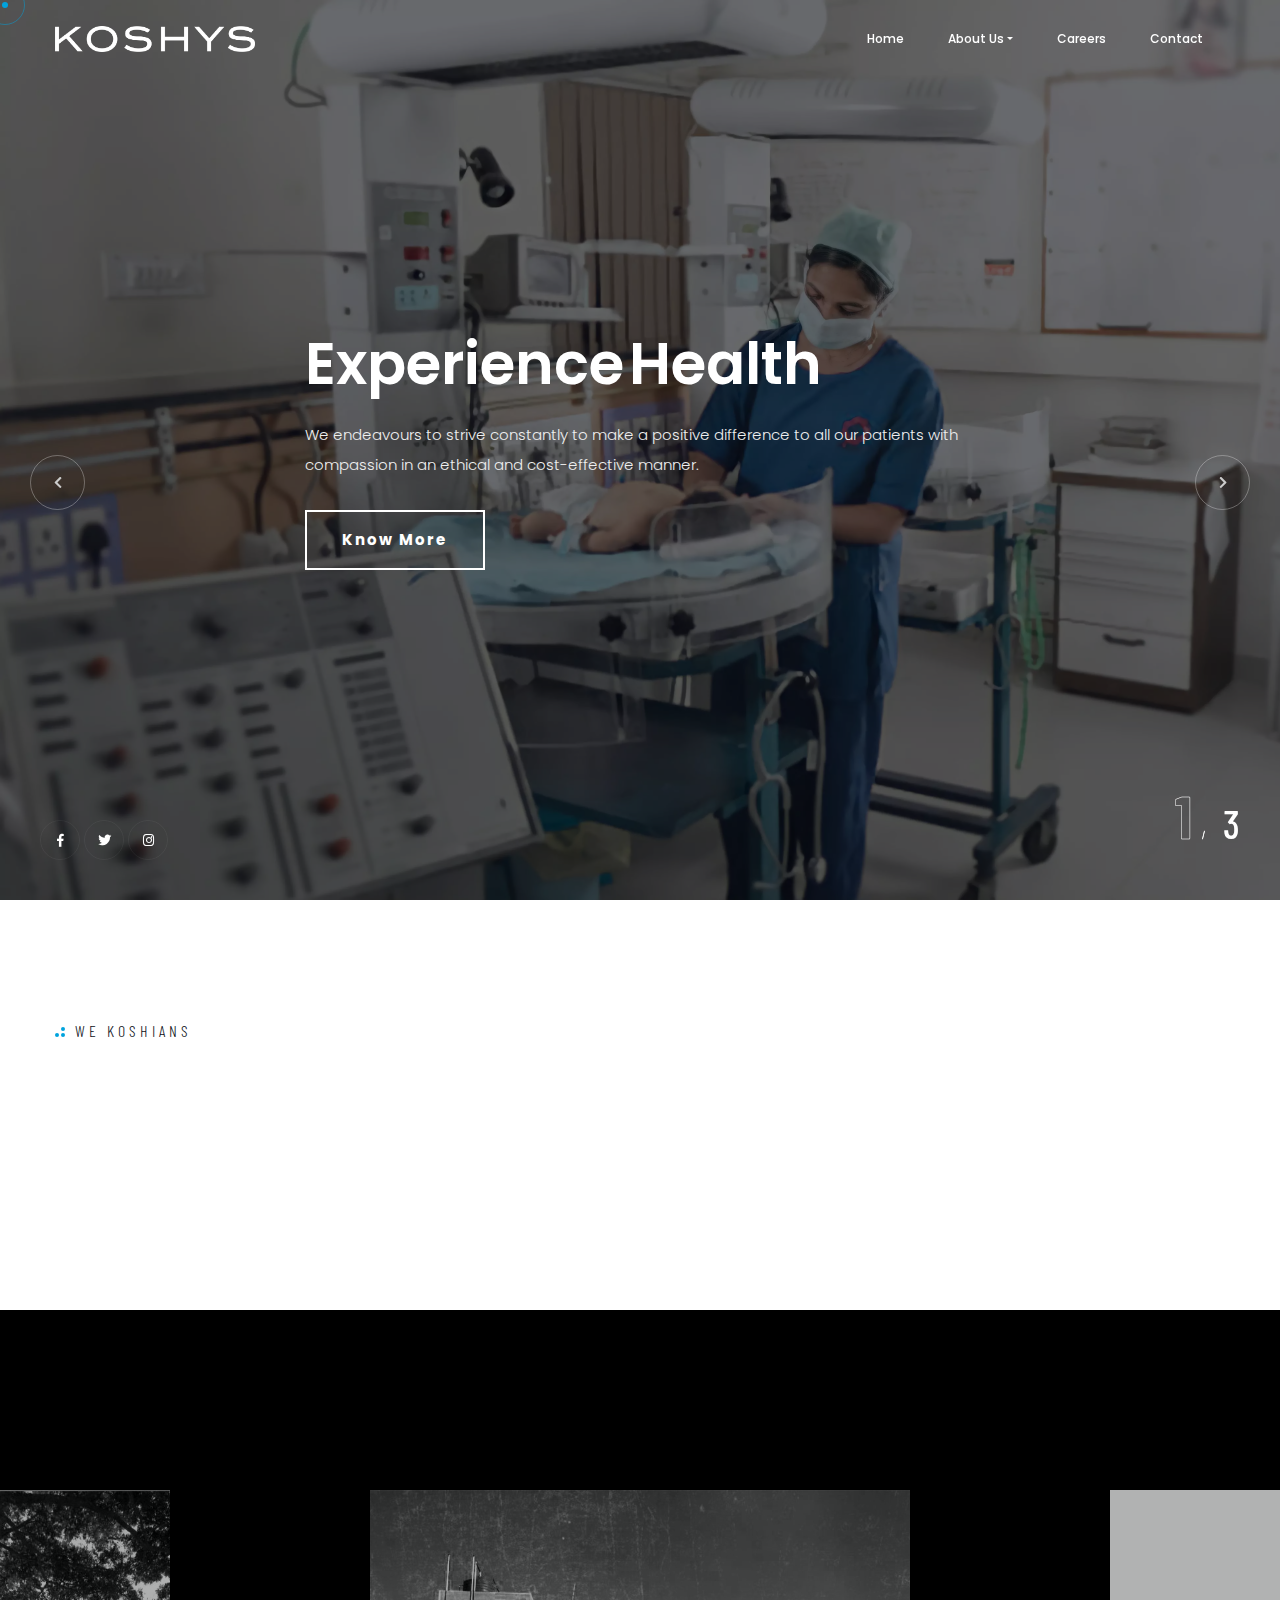
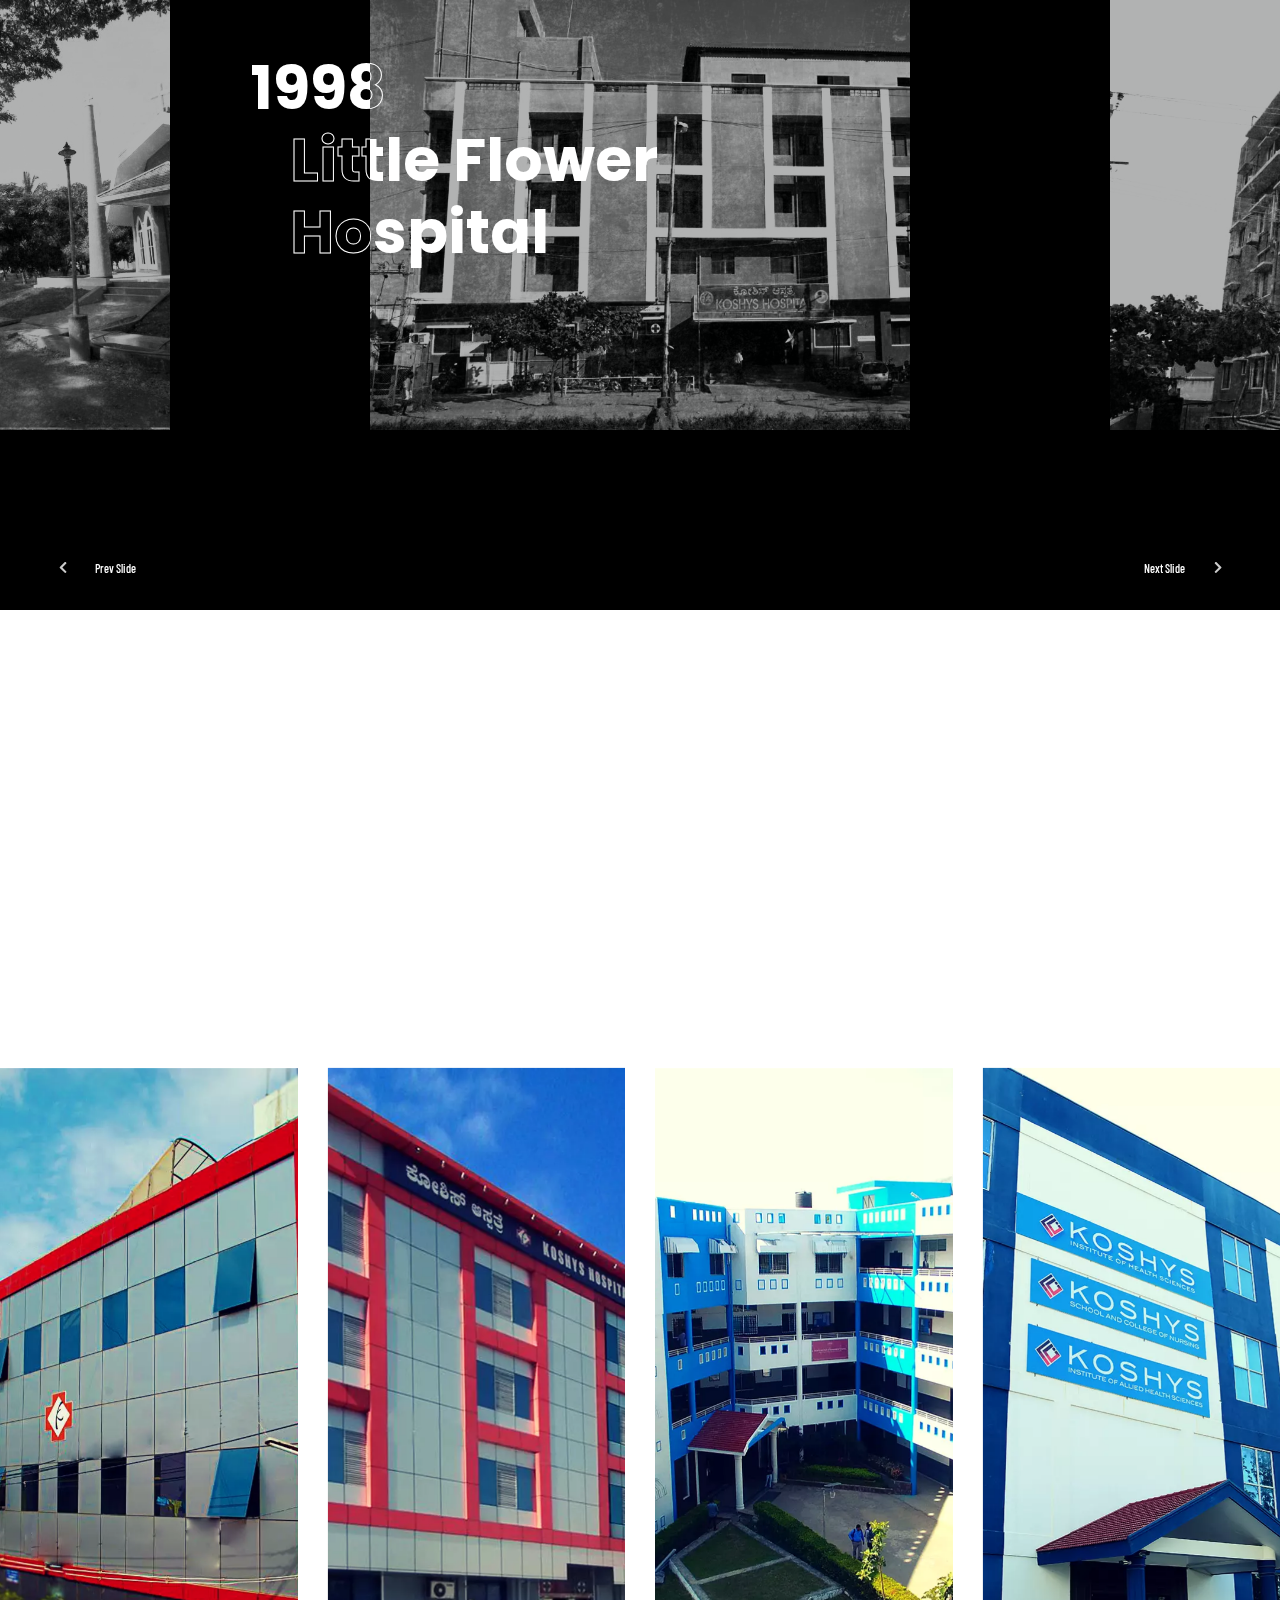
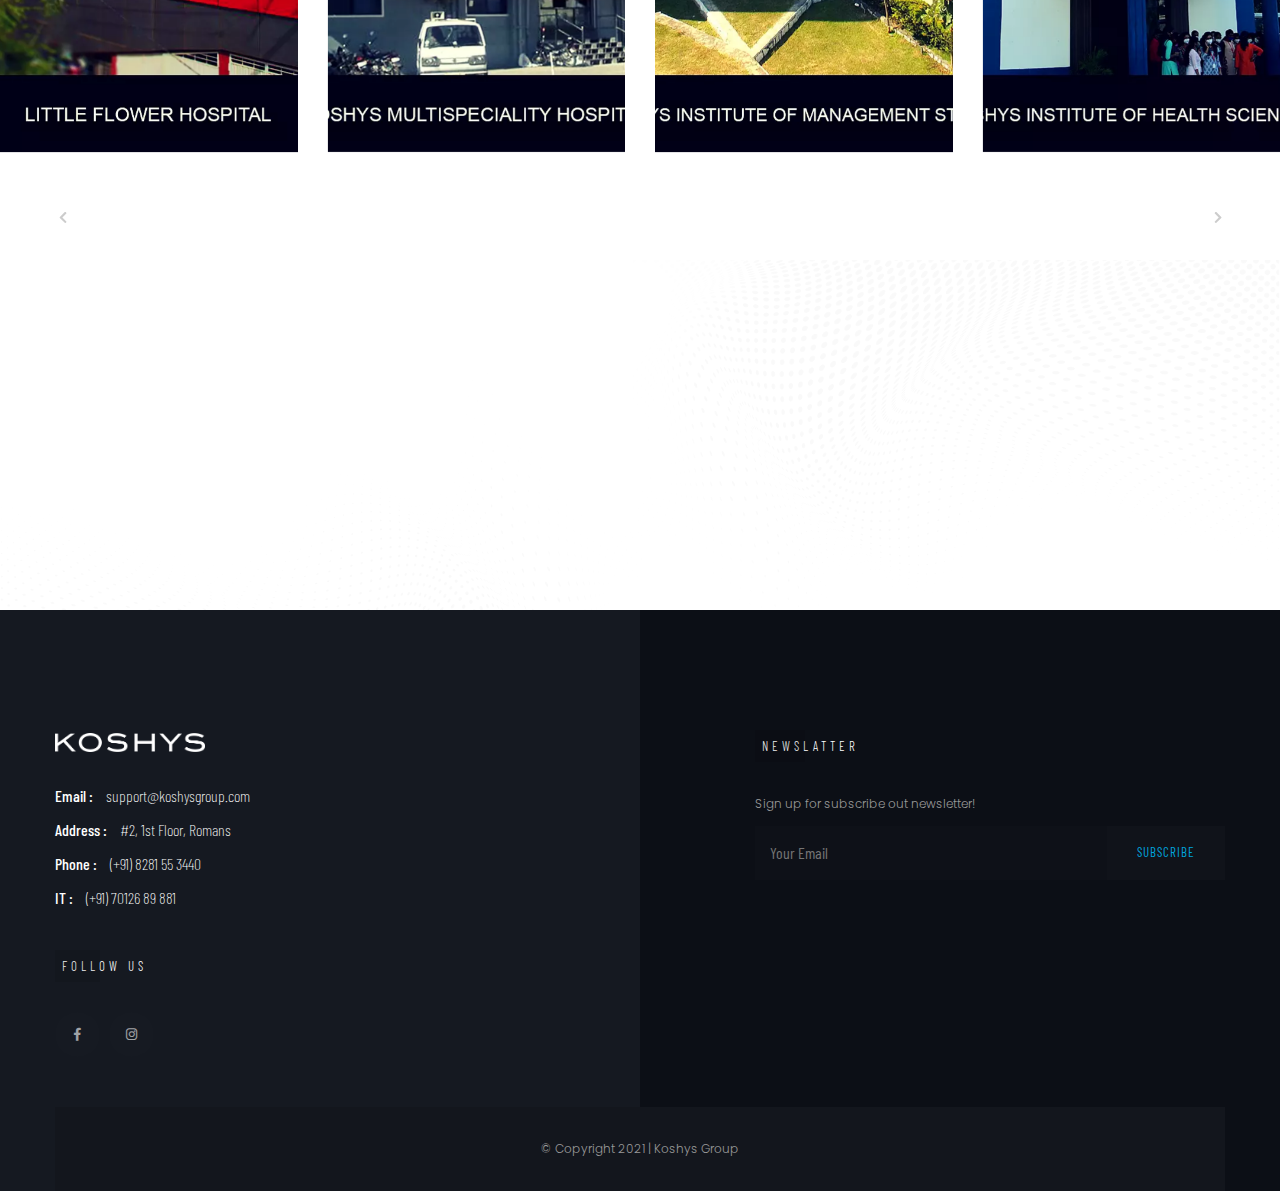
==== commit 05234e18: "kg 2" ====
--- a/index.html
+++ b/index.html
@@ -113,7 +113,7 @@
         <div class="swiper-container parallax-slider">
             <div class="swiper-wrapper">
                 <div class="swiper-slide">
-                    <div class="bg-img valign" data-background="img/slid/01.jpg" data-overlay-dark="6">
+                    <div class="bg-img valign" data-background="img/slid/01.webp" data-overlay-dark="6">
                         <div class="container">
                             <div class="row justify-content-center">
                                 <div class="col-lg-7 col-md-9">
@@ -131,7 +131,7 @@
                     </div>
                 </div>
                 <div class="swiper-slide">
-                    <div class="bg-img valign" data-background="img/slid/03.jpg" data-overlay-dark="6">
+                    <div class="bg-img valign" data-background="img/slid/03.webp" data-overlay-dark="6">
                         <div class="container">
                             <div class="row justify-content-center">
                                 <div class="col-lg-7 col-md-9">
@@ -149,7 +149,7 @@
                     </div>
                 </div>
                 <div class="swiper-slide">
-                    <div class="bg-img valign" data-background="img/slid/02.jpg" data-overlay-dark="6">
+                    <div class="bg-img valign" data-background="img/slid/02.webp" data-overlay-dark="6">
                         <div class="container">
                             <div class="row justify-content-center">
                                 <div class="col-lg-7 col-md-9">
@@ -367,22 +367,22 @@
         <div id="content-carousel-container-unq-2" class="swiper-container" data-swiper="container">
             <div class="swiper-wrapper">
                 <a href="miles/#miles" class="swiper-slide">
-                    <div class="bg-img" data-background="img/ventures/KOSHYSHOSPITAL.jpeg" data-tooltip-tit="Koshys"
+                    <div class="bg-img" data-background="img/ventures/LITTLEFLOWERHOSPITAL.webp" data-tooltip-tit="Little Flower Hospital"></div>
+                </a>
+                <a href="miles/#miles" class="swiper-slide">
+                    <div class="bg-img" data-background="img/ventures/KOSHYSHOSPITAL.webp" data-tooltip-tit="Koshys"
                         data-tooltip-sub="Multispeciality Hospital"></div>
                 </a>
                 <a href="miles/#miles" class="swiper-slide">
-                    <div class="bg-img" data-background="img/ventures/LITTLEFLOWERHOSPITAL.jpeg" data-tooltip-tit="Little Flower Hospital"></div>
-                </a>
-                <a href="miles/#miles" class="swiper-slide">
-                    <div class="bg-img" data-background="img/ventures/KIMS.jpg" data-tooltip-tit="Koshys"
+                    <div class="bg-img" data-background="img/ventures/KIMS.webp" data-tooltip-tit="Koshys"
                         data-tooltip-sub="Institute of Management Studies"></div>
                 </a>
                 <a href="miles/#miles" class="swiper-slide">
-                    <div class="bg-img" data-background="img/ventures/KIHS.jpg" data-tooltip-tit="Koshys"
+                    <div class="bg-img" data-background="img/ventures/KIHS.webp" data-tooltip-tit="Koshys"
                         data-tooltip-sub="Institute of Health Sciences"></div>
                 </a>
                 <a href="miles/#miles" class="swiper-slide">
-                    <div class="bg-img" data-background="img/ventures/KAMS.jpg" data-tooltip-tit="Koshys"
+                    <div class="bg-img" data-background="img/ventures/KAMS.webp" data-tooltip-tit="Koshys"
                         data-tooltip-sub="Animation & Media School"></div>
                 </a>
             </div>
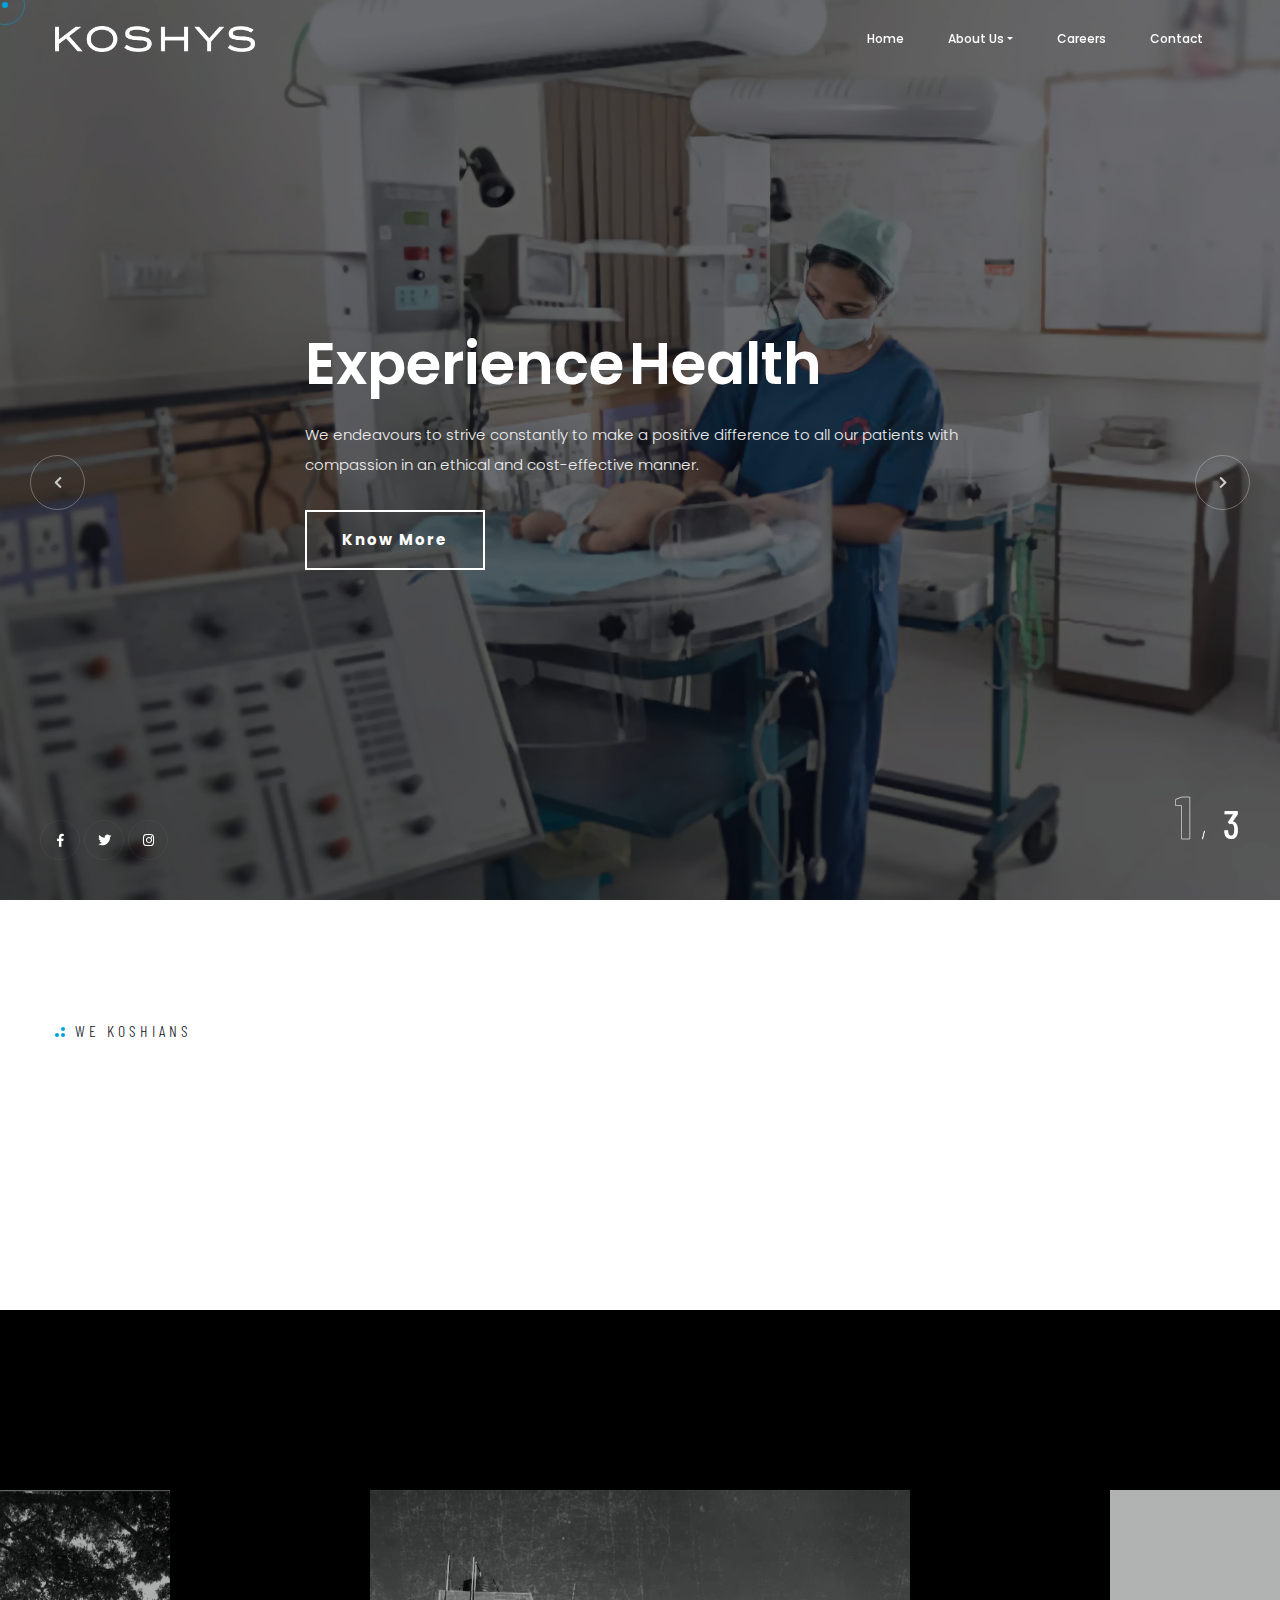
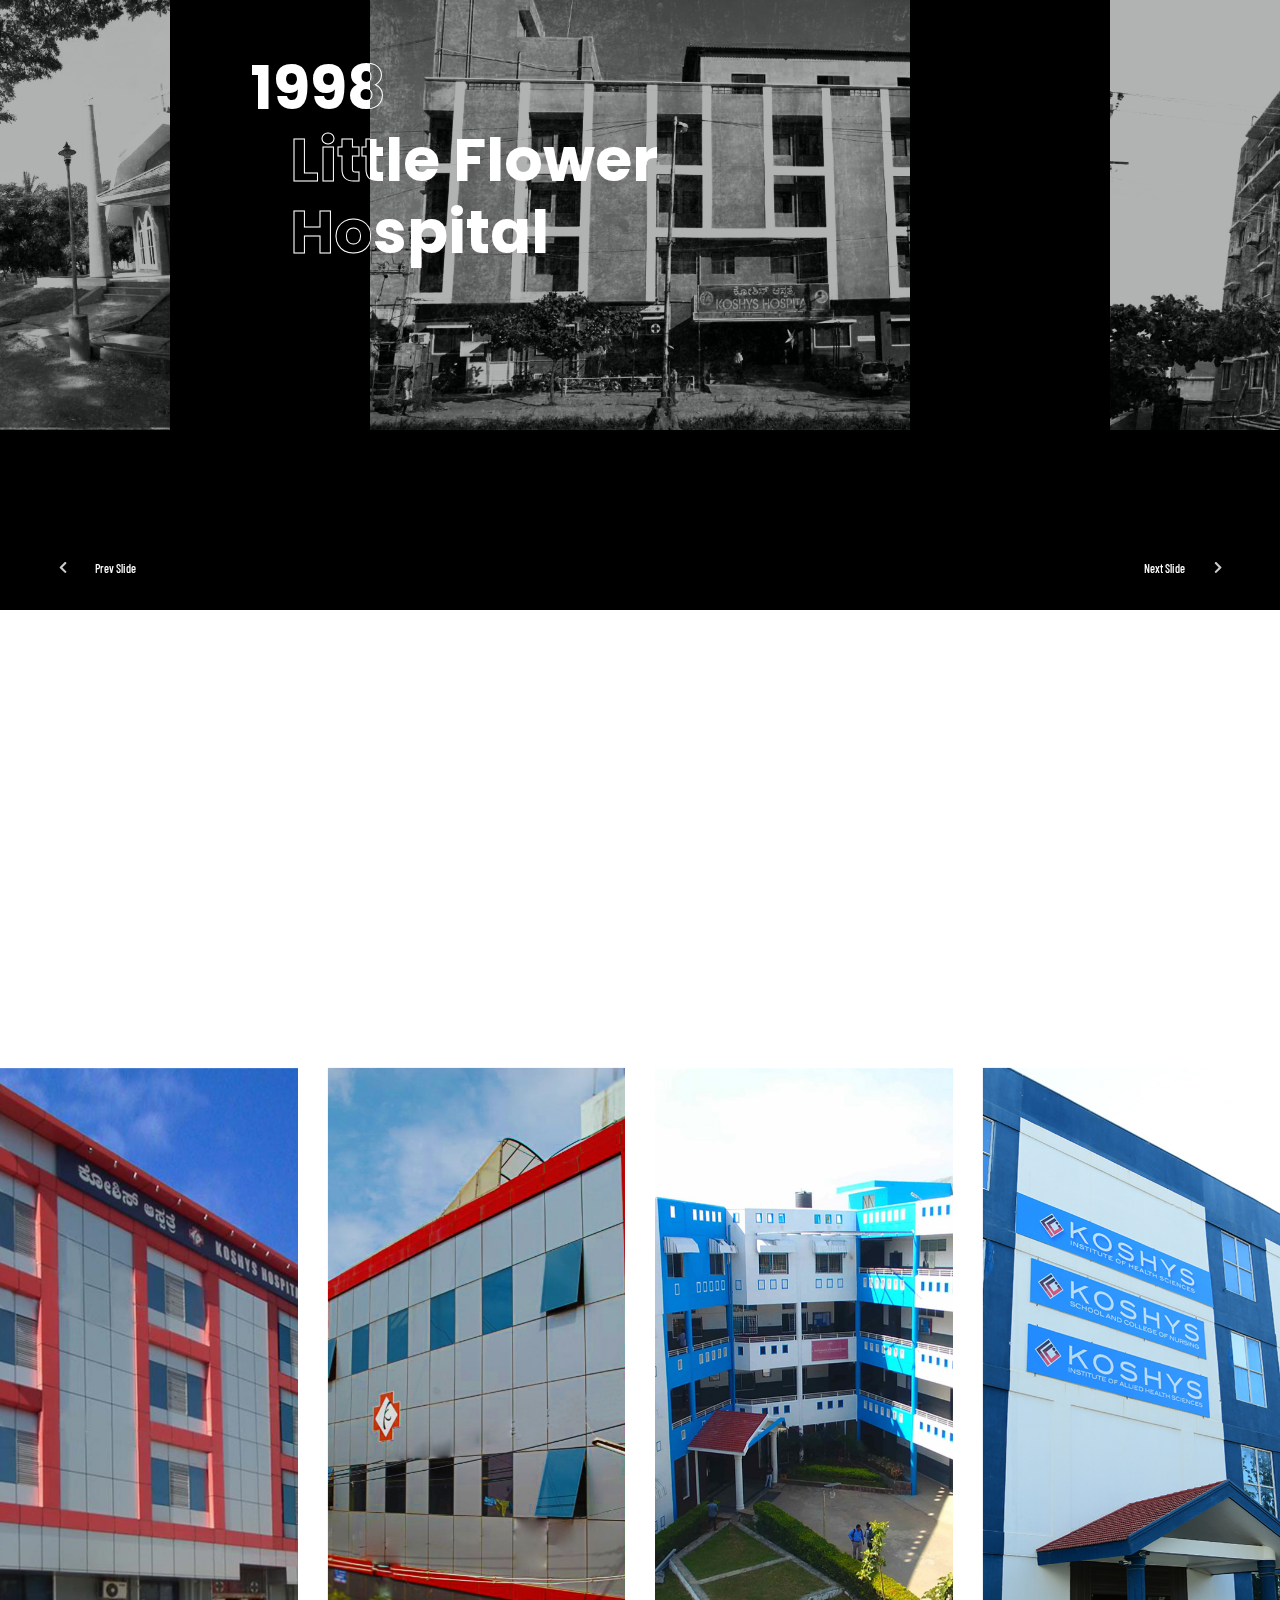
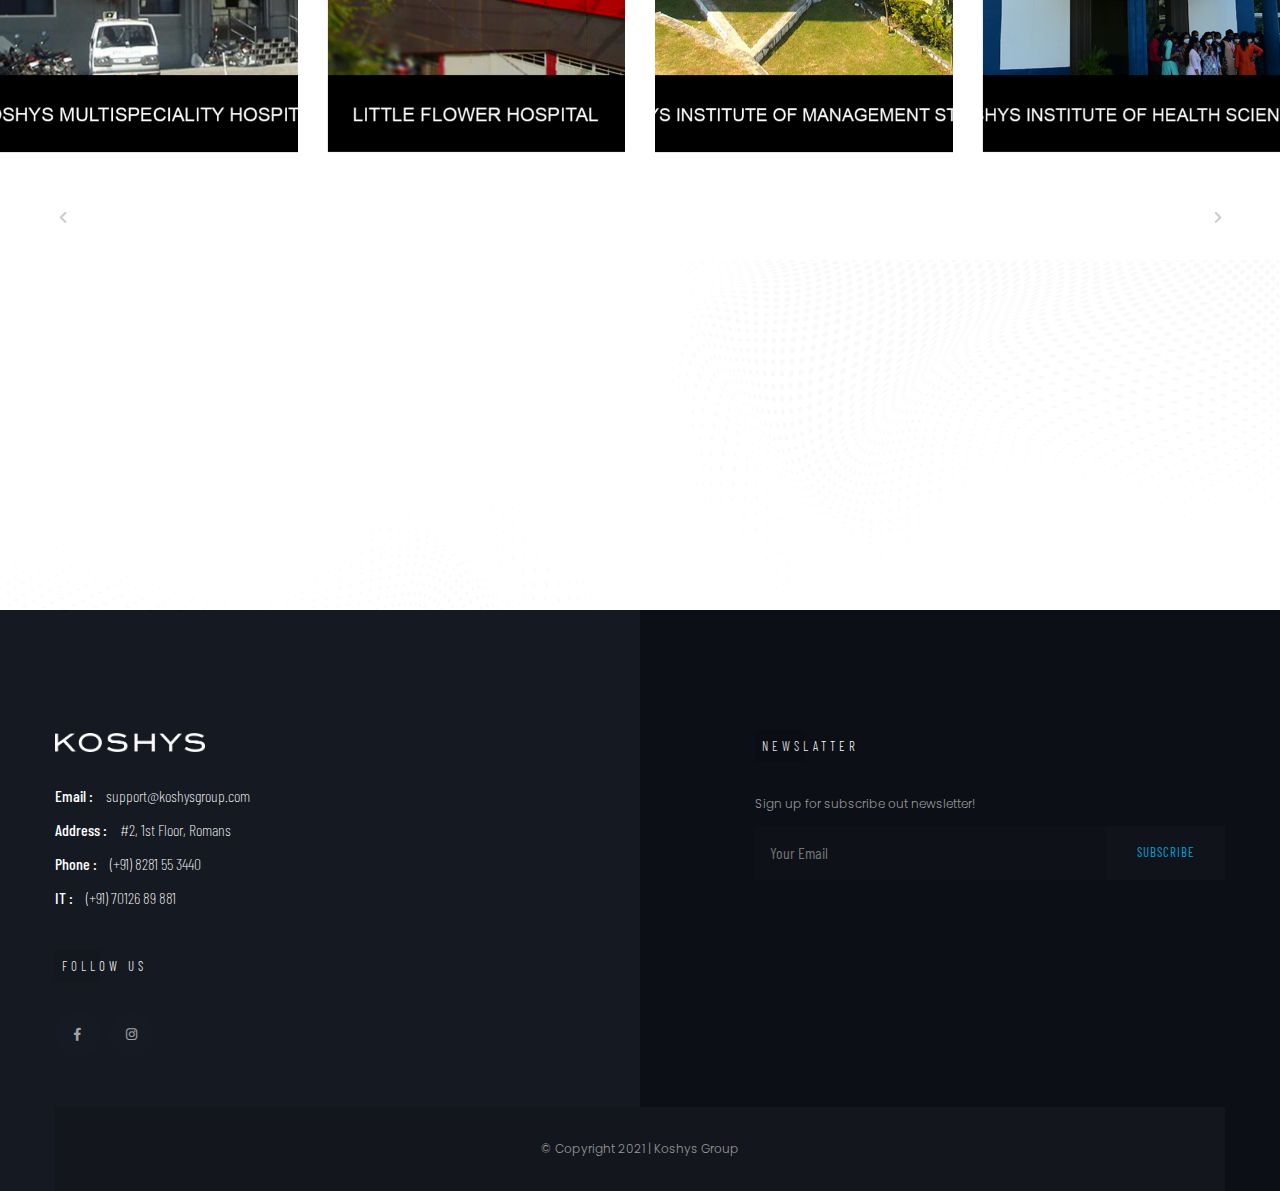
==== commit 8753fc32: "up 2" ====
--- a/index.html
+++ b/index.html
@@ -113,7 +113,7 @@
         <div class="swiper-container parallax-slider">
             <div class="swiper-wrapper">
                 <div class="swiper-slide">
-                    <div class="bg-img valign" data-background="img/slid/01.webp" data-overlay-dark="6">
+                    <div class="bg-img valign" data-background="img/slid/01.jpg" data-overlay-dark="6">
                         <div class="container">
                             <div class="row justify-content-center">
                                 <div class="col-lg-7 col-md-9">
@@ -131,7 +131,7 @@
                     </div>
                 </div>
                 <div class="swiper-slide">
-                    <div class="bg-img valign" data-background="img/slid/03.webp" data-overlay-dark="6">
+                    <div class="bg-img valign" data-background="img/slid/03.jpg" data-overlay-dark="6">
                         <div class="container">
                             <div class="row justify-content-center">
                                 <div class="col-lg-7 col-md-9">
@@ -149,7 +149,7 @@
                     </div>
                 </div>
                 <div class="swiper-slide">
-                    <div class="bg-img valign" data-background="img/slid/02.webp" data-overlay-dark="6">
+                    <div class="bg-img valign" data-background="img/slid/02.jpg" data-overlay-dark="6">
                         <div class="container">
                             <div class="row justify-content-center">
                                 <div class="col-lg-7 col-md-9">
@@ -367,22 +367,22 @@
         <div id="content-carousel-container-unq-2" class="swiper-container" data-swiper="container">
             <div class="swiper-wrapper">
                 <a href="miles/#miles" class="swiper-slide">
-                    <div class="bg-img" data-background="img/ventures/LITTLEFLOWERHOSPITAL.webp" data-tooltip-tit="Little Flower Hospital"></div>
-                </a>
-                <a href="miles/#miles" class="swiper-slide">
-                    <div class="bg-img" data-background="img/ventures/KOSHYSHOSPITAL.webp" data-tooltip-tit="Koshys"
+                    <div class="bg-img" data-background="img/ventures/KOSHYSHOSPITAL.jpeg" data-tooltip-tit="Koshys"
                         data-tooltip-sub="Multispeciality Hospital"></div>
                 </a>
                 <a href="miles/#miles" class="swiper-slide">
-                    <div class="bg-img" data-background="img/ventures/KIMS.webp" data-tooltip-tit="Koshys"
+                    <div class="bg-img" data-background="img/ventures/LITTLEFLOWERHOSPITAL.jpeg" data-tooltip-tit="Little Flower Hospital"></div>
+                </a>
+                <a href="miles/#miles" class="swiper-slide">
+                    <div class="bg-img" data-background="img/ventures/KIMS.jpg" data-tooltip-tit="Koshys"
                         data-tooltip-sub="Institute of Management Studies"></div>
                 </a>
                 <a href="miles/#miles" class="swiper-slide">
-                    <div class="bg-img" data-background="img/ventures/KIHS.webp" data-tooltip-tit="Koshys"
+                    <div class="bg-img" data-background="img/ventures/KIHS.jpg" data-tooltip-tit="Koshys"
                         data-tooltip-sub="Institute of Health Sciences"></div>
                 </a>
                 <a href="miles/#miles" class="swiper-slide">
-                    <div class="bg-img" data-background="img/ventures/KAMS.webp" data-tooltip-tit="Koshys"
+                    <div class="bg-img" data-background="img/ventures/KAMS.jpg" data-tooltip-tit="Koshys"
                         data-tooltip-sub="Animation & Media School"></div>
                 </a>
             </div>
